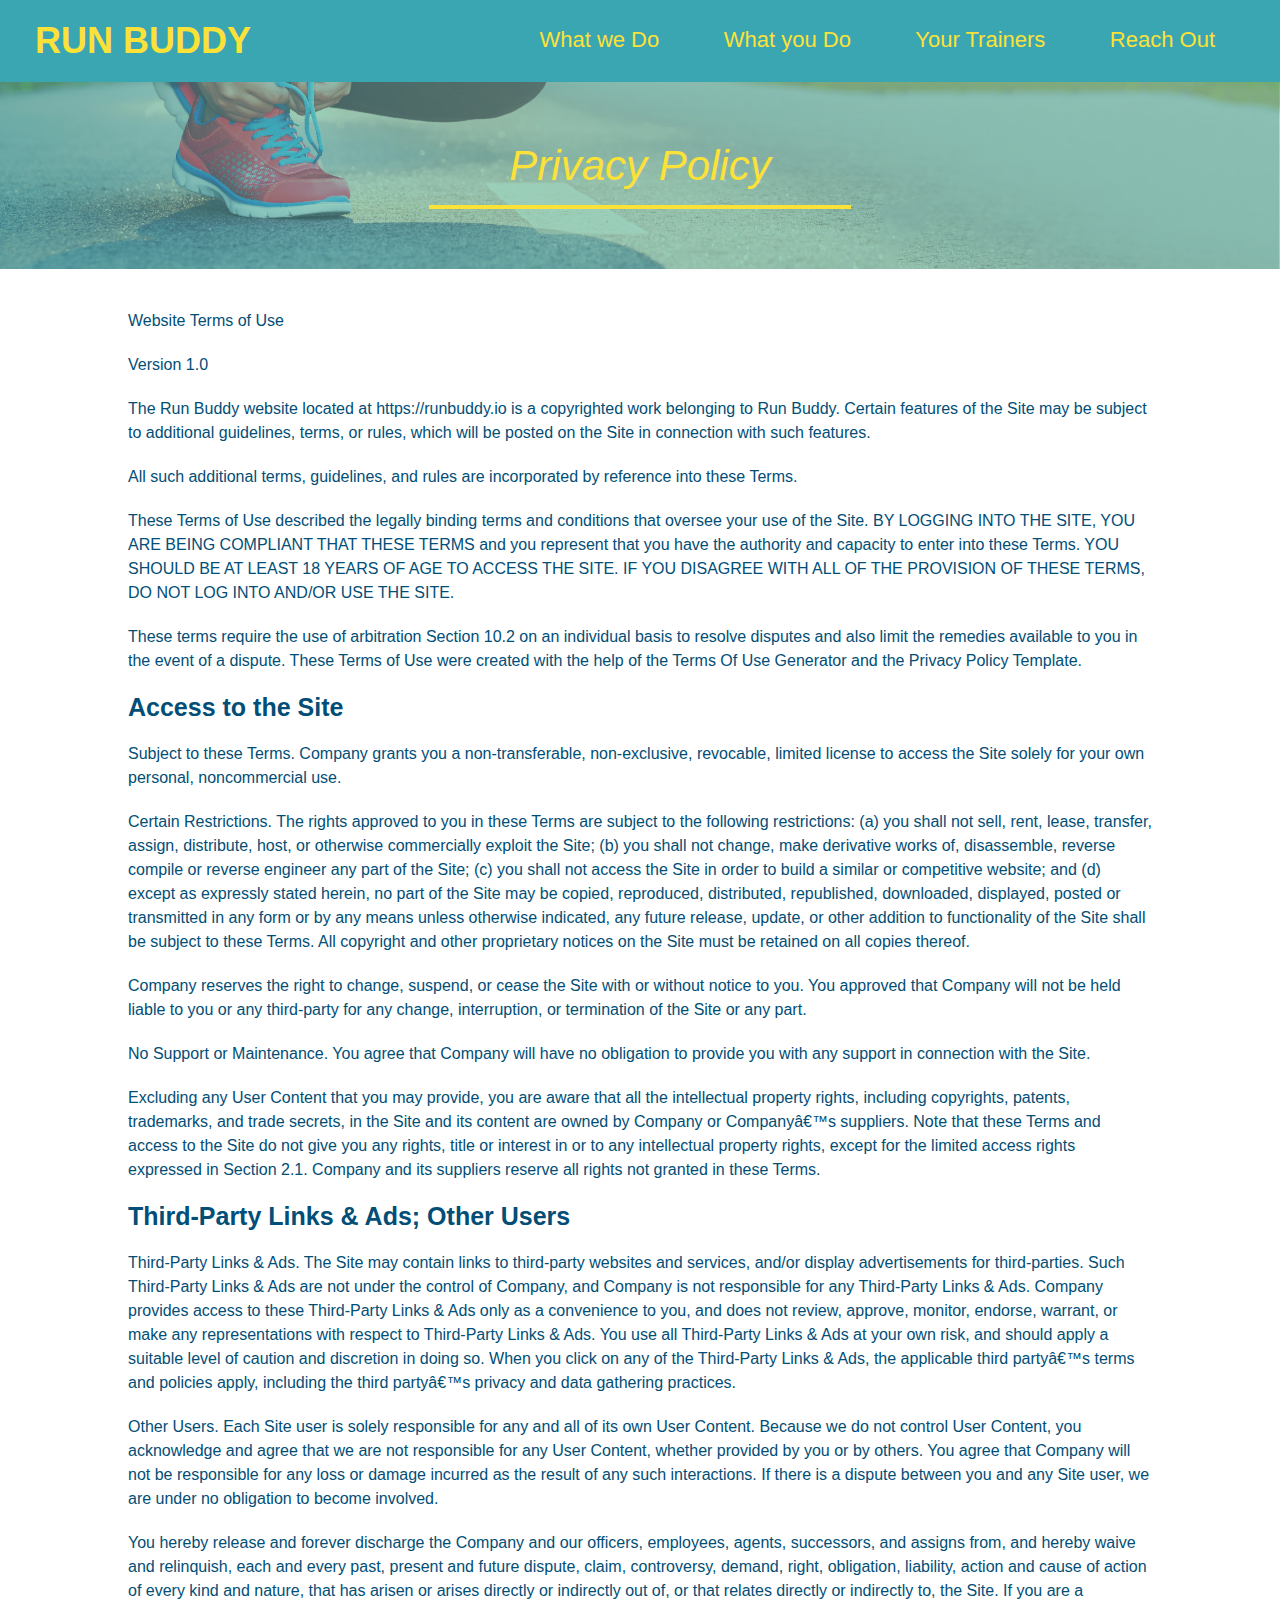
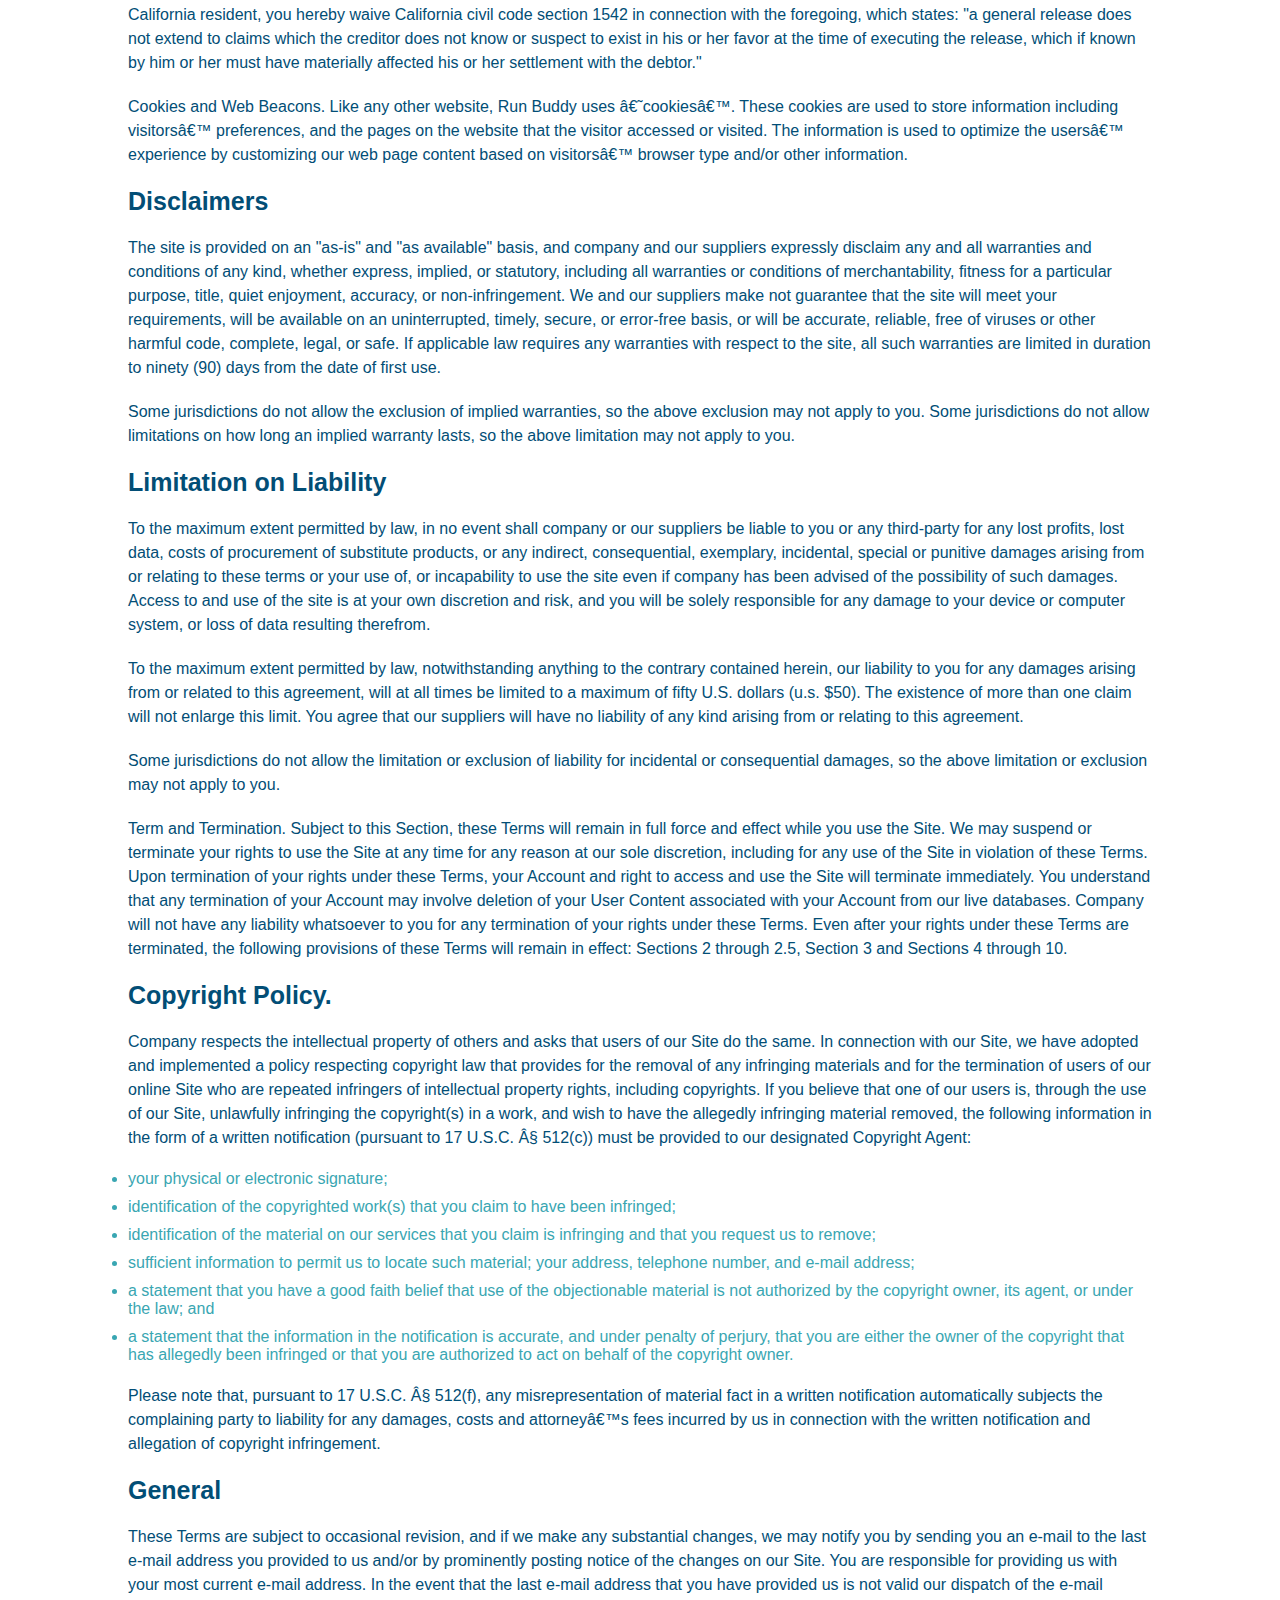
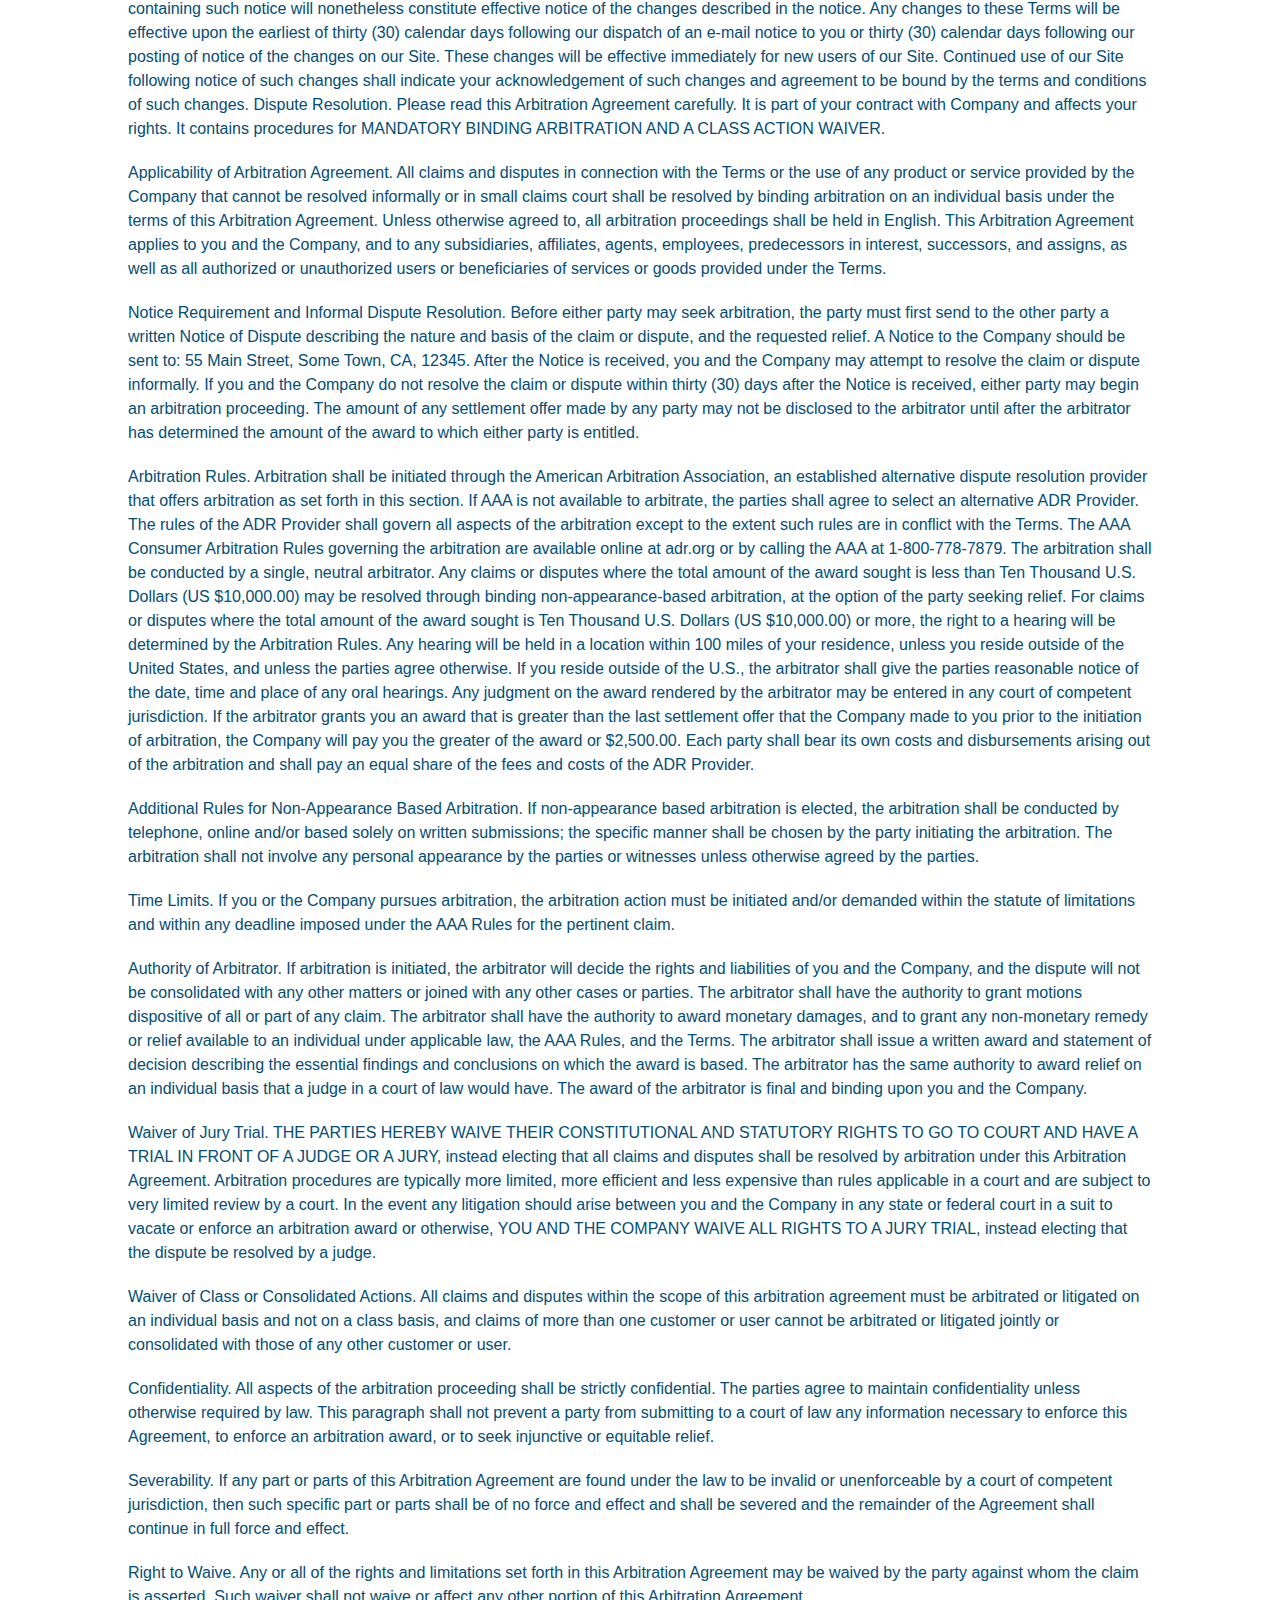
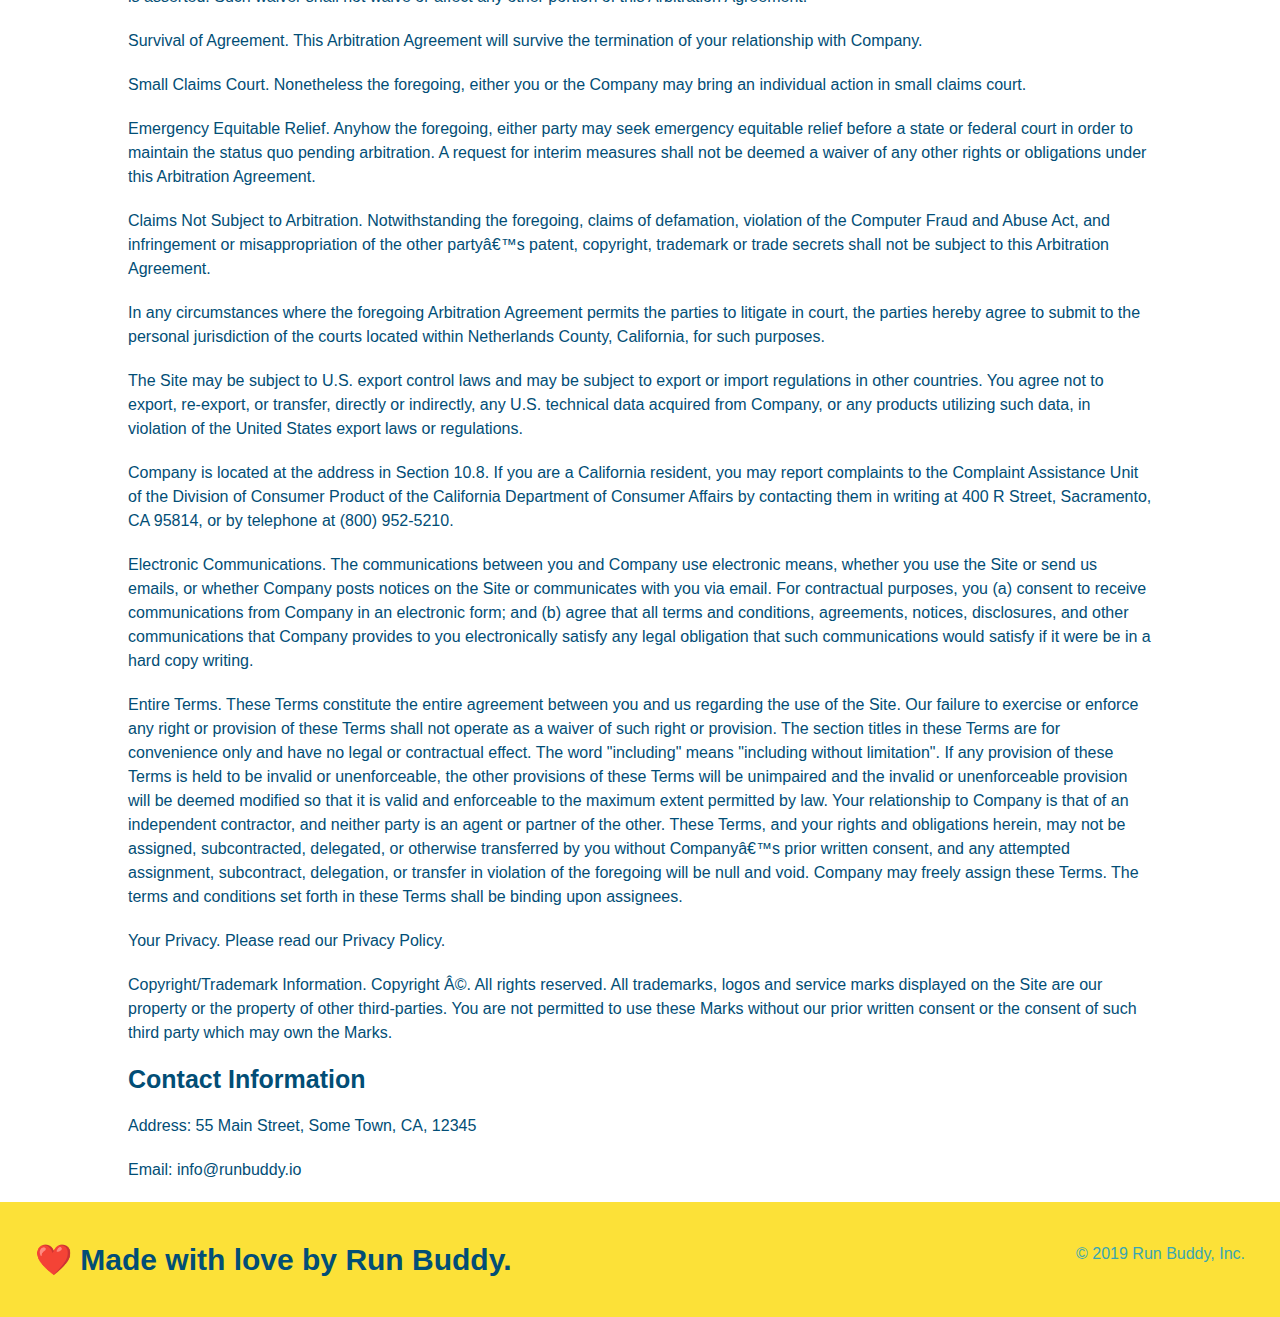
==== privacy-policy.html @ d5a0b406 "privacy policy" ====
<!DOCTYPE html>
<html lang="en">
    <head>
        <meta charset="UTF-8" />
        <title>Privacy Policy - Run Buddy</title>
        <link rel="stylesheet" href="./assets/css/style.css" />
        <link rel="stylesheet" href="./assets/css/secondary-styles.css" />
    </head>
    <body>
        <!--Navigation-->
        <header>
            <h1>
                <a href="/">RUN BUDDY</a>
            </h1>
            <nav>
                <!-- unordered list element -->
                <ul>
                    <!-- List item element -->
                    <li>
                        <!-- Anchor element -->
                        <a href="./index.html#what-we-do">What we Do</a>
                    </li>
                    <li>
                        <a href="./index.html#what-you-do">What you Do</a>
                    </li>
                    <li>
                        <a href="./index.html#your-trainers">Your Trainers</a>
                    </li>
                    <li>
                        <a href="./index.html#reach-out">Reach Out</a>
                    </li>
                </ul>
            </nav>
        </header>

            <!--privacy policy-->
        <section class="hero hero-secondary">
            <h2 class="page-title">
                Privacy Policy
            </h2>

        </section>

        <article class="secondary-content">
            <p>
                Website Terms of Use
              </p>
        
              <p>
                Version 1.0
              </p>
        
              <p>
                The Run Buddy website located at https://runbuddy.io is a copyrighted work belonging to Run Buddy. Certain
                features of the Site may be subject to additional guidelines, terms, or rules, which will be posted on the Site
                in connection with such features.
              </p>
        
              <p>
                All such additional terms, guidelines, and rules are incorporated by reference into these Terms.
              </p>
        
              <p>
                These Terms of Use described the legally binding terms and conditions that oversee your use of the Site. BY
                LOGGING INTO THE SITE, YOU ARE BEING COMPLIANT THAT THESE TERMS and you represent that you have the authority
                and capacity to enter into these Terms. YOU SHOULD BE AT LEAST 18 YEARS OF AGE TO ACCESS THE SITE. IF YOU
                DISAGREE WITH ALL OF THE PROVISION OF THESE TERMS, DO NOT LOG INTO AND/OR USE THE SITE.
              </p>
        
              <p>
                These terms require the use of arbitration Section 10.2 on an individual basis to resolve disputes and also
                limit the remedies available to you in the event of a dispute. These Terms of Use were created with the help of
                the Terms Of Use Generator and the Privacy Policy Template.
              </p>
        
              <h3>
                Access to the Site
              </h3>
        
              <p>
                Subject to these Terms. Company grants you a non-transferable, non-exclusive, revocable, limited license to
                access the Site solely for your own personal, noncommercial use.
              </p>
        
              <p>
                Certain Restrictions. The rights approved to you in these Terms are subject to the following restrictions: (a)
                you shall not sell, rent, lease, transfer, assign, distribute, host, or otherwise commercially exploit the Site;
                (b) you shall not change, make derivative works of, disassemble, reverse compile or reverse engineer any part of
                the Site; (c) you shall not access the Site in order to build a similar or competitive website; and (d) except
                as expressly stated herein, no part of the Site may be copied, reproduced, distributed, republished, downloaded,
                displayed, posted or transmitted in any form or by any means unless otherwise indicated, any future release,
                update, or other addition to functionality of the Site shall be subject to these Terms. All copyright and other
                proprietary notices on the Site must be retained on all copies thereof.
              </p>
        
              <p>
                Company reserves the right to change, suspend, or cease the Site with or without notice to you. You approved
                that Company will not be held liable to you or any third-party for any change, interruption, or termination of
                the Site or any part.
              </p>
        
              <p>
                No Support or Maintenance. You agree that Company will have no obligation to provide you with any support in
                connection with the Site.
              </p>
        
              <p>
                Excluding any User Content that you may provide, you are aware that all the intellectual property rights,
                including copyrights, patents, trademarks, and trade secrets, in the Site and its content are owned by Company
                or Companyâ€™s suppliers. Note that these Terms and access to the Site do not give you any rights, title or
                interest in or to any intellectual property rights, except for the limited access rights expressed in Section
                2.1. Company and its suppliers reserve all rights not granted in these Terms.
              </p>
        
              <h3>
                Third-Party Links & Ads; Other Users
              </h3>
        
              <p>
                Third-Party Links & Ads. The Site may contain links to third-party websites and services, and/or display
                advertisements for third-parties. Such Third-Party Links & Ads are not under the control of Company, and Company
                is not responsible for any Third-Party Links & Ads. Company provides access to these Third-Party Links & Ads
                only as a convenience to you, and does not review, approve, monitor, endorse, warrant, or make any
                representations with respect to Third-Party Links & Ads. You use all Third-Party Links & Ads at your own risk,
                and should apply a suitable level of caution and discretion in doing so. When you click on any of the
                Third-Party Links & Ads, the applicable third partyâ€™s terms and policies apply, including the third partyâ€™s
                privacy and data gathering practices.
              </p>
        
              <p>
                Other Users. Each Site user is solely responsible for any and all of its own User Content. Because we do not
                control User Content, you acknowledge and agree that we are not responsible for any User Content, whether
                provided by you or by others. You agree that Company will not be responsible for any loss or damage incurred as
                the result of any such interactions. If there is a dispute between you and any Site user, we are under no
                obligation to become involved.
              </p>
        
              <p>
                You hereby release and forever discharge the Company and our officers, employees, agents, successors, and
                assigns from, and hereby waive and relinquish, each and every past, present and future dispute, claim,
                controversy, demand, right, obligation, liability, action and cause of action of every kind and nature, that has
                arisen or arises directly or indirectly out of, or that relates directly or indirectly to, the Site. If you are
                a California resident, you hereby waive California civil code section 1542 in connection with the foregoing,
                which states: "a general release does not extend to claims which the creditor does not know or suspect to exist
                in his or her favor at the time of executing the release, which if known by him or her must have materially
                affected his or her settlement with the debtor."
              </p>
        
              <p>
                Cookies and Web Beacons. Like any other website, Run Buddy uses â€˜cookiesâ€™. These cookies are used to store
                information including visitorsâ€™ preferences, and the pages on the website that the visitor accessed or visited.
                The information is used to optimize the usersâ€™ experience by customizing our web page content based on visitorsâ€™
                browser type and/or other information.
              </p>
        
              <h3>
                Disclaimers
              </h3>
        
              <p>
                The site is provided on an "as-is" and "as available" basis, and company and our suppliers expressly disclaim
                any and all warranties and conditions of any kind, whether express, implied, or statutory, including all
                warranties or conditions of merchantability, fitness for a particular purpose, title, quiet enjoyment, accuracy,
                or non-infringement. We and our suppliers make not guarantee that the site will meet your requirements, will be
                available on an uninterrupted, timely, secure, or error-free basis, or will be accurate, reliable, free of
                viruses or other harmful code, complete, legal, or safe. If applicable law requires any warranties with respect
                to the site, all such warranties are limited in duration to ninety (90) days from the date of first use.
              </p>
        
              <p>
                Some jurisdictions do not allow the exclusion of implied warranties, so the above exclusion may not apply to
                you. Some jurisdictions do not allow limitations on how long an implied warranty lasts, so the above limitation
                may not apply to you.
              </p>
        
              <h3>
                Limitation on Liability
              </h3>
        
              <p>
                To the maximum extent permitted by law, in no event shall company or our suppliers be liable to you or any
                third-party for any lost profits, lost data, costs of procurement of substitute products, or any indirect,
                consequential, exemplary, incidental, special or punitive damages arising from or relating to these terms or
                your use of, or incapability to use the site even if company has been advised of the possibility of such
                damages. Access to and use of the site is at your own discretion and risk, and you will be solely responsible
                for any damage to your device or computer system, or loss of data resulting therefrom.
              </p>
        
              <p>
                To the maximum extent permitted by law, notwithstanding anything to the contrary contained herein, our liability
                to you for any damages arising from or related to this agreement, will at all times be limited to a maximum of
                fifty U.S. dollars (u.s. $50). The existence of more than one claim will not enlarge this limit. You agree that
                our suppliers will have no liability of any kind arising from or relating to this agreement.
              </p>
        
              <p>
                Some jurisdictions do not allow the limitation or exclusion of liability for incidental or consequential
                damages, so the above limitation or exclusion may not apply to you.
              </p>
        
              <p>
                Term and Termination. Subject to this Section, these Terms will remain in full force and effect while you use
                the Site. We may suspend or terminate your rights to use the Site at any time for any reason at our sole
                discretion, including for any use of the Site in violation of these Terms. Upon termination of your rights under
                these Terms, your Account and right to access and use the Site will terminate immediately. You understand that
                any termination of your Account may involve deletion of your User Content associated with your Account from our
                live databases. Company will not have any liability whatsoever to you for any termination of your rights under
                these Terms. Even after your rights under these Terms are terminated, the following provisions of these Terms
                will remain in effect: Sections 2 through 2.5, Section 3 and Sections 4 through 10.
              </p>
        
              <h3>
                Copyright Policy.
              </h3>
        
              <p>
                Company respects the intellectual property of others and asks that users of our Site do the same. In connection
                with our Site, we have adopted and implemented a policy respecting copyright law that provides for the removal
                of any infringing materials and for the termination of users of our online Site who are repeated infringers of
                intellectual property rights, including copyrights. If you believe that one of our users is, through the use of
                our Site, unlawfully infringing the copyright(s) in a work, and wish to have the allegedly infringing material
                removed, the following information in the form of a written notification (pursuant to 17 U.S.C. Â§ 512(c)) must
                be provided to our designated Copyright Agent:
              </p>
        
              <ul>
                <li>
                  your physical or electronic signature;
                </li>
                <li>
                  identification of the copyrighted work(s) that you claim to have been infringed;
                </li>
                <li>
                  identification of the material on our services that you claim is infringing and that you request us to remove;
                </li>
                <li>
                  sufficient information to permit us to locate such material; your address, telephone number, and e-mail
                  address;
                </li>
                <li>
                  a statement that you have a good faith belief that use of the objectionable material is not authorized by the
                  copyright owner, its agent, or under the law; and
                </li>
                <li>
                  a statement that the information in the notification is accurate, and under penalty of perjury, that you are
                  either the owner of the copyright that has allegedly been infringed or that you are authorized to act on
                  behalf of the copyright owner.
                </li>
              </ul>
        
              <p>
                Please note that, pursuant to 17 U.S.C. Â§ 512(f), any misrepresentation of material fact in a written
                notification automatically subjects the complaining party to liability for any damages, costs and attorneyâ€™s
                fees incurred by us in connection with the written notification and allegation of copyright infringement.
              </p>
        
              <h3>
                General
              </h3>
        
              <p>
                These Terms are subject to occasional revision, and if we make any substantial changes, we may notify you by
                sending you an e-mail to the last e-mail address you provided to us and/or by prominently posting notice of the
                changes on our Site. You are responsible for providing us with your most current e-mail address. In the event
                that the last e-mail address that you have provided us is not valid our dispatch of the e-mail containing such
                notice will nonetheless constitute effective notice of the changes described in the notice. Any changes to these
                Terms will be effective upon the earliest of thirty (30) calendar days following our dispatch of an e-mail
                notice to you or thirty (30) calendar days following our posting of notice of the changes on our Site. These
                changes will be effective immediately for new users of our Site. Continued use of our Site following notice of
                such changes shall indicate your acknowledgement of such changes and agreement to be bound by the terms and
                conditions of such changes. Dispute Resolution. Please read this Arbitration Agreement carefully. It is part of
                your contract with Company and affects your rights. It contains procedures for MANDATORY BINDING ARBITRATION AND
                A CLASS ACTION WAIVER.
              </p>
        
              <p>
                Applicability of Arbitration Agreement. All claims and disputes in connection with the Terms or the use of any
                product or service provided by the Company that cannot be resolved informally or in small claims court shall be
                resolved by binding arbitration on an individual basis under the terms of this Arbitration Agreement. Unless
                otherwise agreed to, all arbitration proceedings shall be held in English. This Arbitration Agreement applies to
                you and the Company, and to any subsidiaries, affiliates, agents, employees, predecessors in interest,
                successors, and assigns, as well as all authorized or unauthorized users or beneficiaries of services or goods
                provided under the Terms.
              </p>
        
              <p>
                Notice Requirement and Informal Dispute Resolution. Before either party may seek arbitration, the party must
                first send to the other party a written Notice of Dispute describing the nature and basis of the claim or
                dispute, and the requested relief. A Notice to the Company should be sent to: 55 Main Street, Some Town, CA,
                12345. After the Notice is received, you and the Company may attempt to resolve the claim or dispute informally.
                If you and the Company do not resolve the claim or dispute within thirty (30) days after the Notice is received,
                either party may begin an arbitration proceeding. The amount of any settlement offer made by any party may not
                be disclosed to the arbitrator until after the arbitrator has determined the amount of the award to which either
                party is entitled.
              </p>
        
              <p>
                Arbitration Rules. Arbitration shall be initiated through the American Arbitration Association, an established
                alternative dispute resolution provider that offers arbitration as set forth in this section. If AAA is not
                available to arbitrate, the parties shall agree to select an alternative ADR Provider. The rules of the ADR
                Provider shall govern all aspects of the arbitration except to the extent such rules are in conflict with the
                Terms. The AAA Consumer Arbitration Rules governing the arbitration are available online at adr.org or by
                calling the AAA at 1-800-778-7879. The arbitration shall be conducted by a single, neutral arbitrator. Any
                claims or disputes where the total amount of the award sought is less than Ten Thousand U.S. Dollars (US
                $10,000.00) may be resolved through binding non-appearance-based arbitration, at the option of the party seeking
                relief. For claims or disputes where the total amount of the award sought is Ten Thousand U.S. Dollars (US
                $10,000.00) or more, the right to a hearing will be determined by the Arbitration Rules. Any hearing will be
                held in a location within 100 miles of your residence, unless you reside outside of the United States, and
                unless the parties agree otherwise. If you reside outside of the U.S., the arbitrator shall give the parties
                reasonable notice of the date, time and place of any oral hearings. Any judgment on the award rendered by the
                arbitrator may be entered in any court of competent jurisdiction. If the arbitrator grants you an award that is
                greater than the last settlement offer that the Company made to you prior to the initiation of arbitration, the
                Company will pay you the greater of the award or $2,500.00. Each party shall bear its own costs and
                disbursements arising out of the arbitration and shall pay an equal share of the fees and costs of the ADR
                Provider.
              </p>
        
              <p>
                Additional Rules for Non-Appearance Based Arbitration. If non-appearance based arbitration is elected, the
                arbitration shall be conducted by telephone, online and/or based solely on written submissions; the specific
                manner shall be chosen by the party initiating the arbitration. The arbitration shall not involve any personal
                appearance by the parties or witnesses unless otherwise agreed by the parties.
              </p>
        
              <p>
                Time Limits. If you or the Company pursues arbitration, the arbitration action must be initiated and/or demanded
                within the statute of limitations and within any deadline imposed under the AAA Rules for the pertinent claim.
              </p>
        
              <p>
                Authority of Arbitrator. If arbitration is initiated, the arbitrator will decide the rights and liabilities of
                you and the Company, and the dispute will not be consolidated with any other matters or joined with any other
                cases or parties. The arbitrator shall have the authority to grant motions dispositive of all or part of any
                claim. The arbitrator shall have the authority to award monetary damages, and to grant any non-monetary remedy
                or relief available to an individual under applicable law, the AAA Rules, and the Terms. The arbitrator shall
                issue a written award and statement of decision describing the essential findings and conclusions on which the
                award is based. The arbitrator has the same authority to award relief on an individual basis that a judge in a
                court of law would have. The award of the arbitrator is final and binding upon you and the Company.
              </p>
        
              <p>
                Waiver of Jury Trial. THE PARTIES HEREBY WAIVE THEIR CONSTITUTIONAL AND STATUTORY RIGHTS TO GO TO COURT AND HAVE
                A TRIAL IN FRONT OF A JUDGE OR A JURY, instead electing that all claims and disputes shall be resolved by
                arbitration under this Arbitration Agreement. Arbitration procedures are typically more limited, more efficient
                and less expensive than rules applicable in a court and are subject to very limited review by a court. In the
                event any litigation should arise between you and the Company in any state or federal court in a suit to vacate
                or enforce an arbitration award or otherwise, YOU AND THE COMPANY WAIVE ALL RIGHTS TO A JURY TRIAL, instead
                electing that the dispute be resolved by a judge.
              </p>
        
              <p>
                Waiver of Class or Consolidated Actions. All claims and disputes within the scope of this arbitration agreement
                must be arbitrated or litigated on an individual basis and not on a class basis, and claims of more than one
                customer or user cannot be arbitrated or litigated jointly or consolidated with those of any other customer or
                user.
              </p>
        
              <p>
                Confidentiality. All aspects of the arbitration proceeding shall be strictly confidential. The parties agree to
                maintain confidentiality unless otherwise required by law. This paragraph shall not prevent a party from
                submitting to a court of law any information necessary to enforce this Agreement, to enforce an arbitration
                award, or to seek injunctive or equitable relief.
              </p>
        
              <p>
                Severability. If any part or parts of this Arbitration Agreement are found under the law to be invalid or
                unenforceable by a court of competent jurisdiction, then such specific part or parts shall be of no force and
                effect and shall be severed and the remainder of the Agreement shall continue in full force and effect.
              </p>
        
              <p>
                Right to Waive. Any or all of the rights and limitations set forth in this Arbitration Agreement may be waived
                by the party against whom the claim is asserted. Such waiver shall not waive or affect any other portion of this
                Arbitration Agreement.
              </p>
        
              <p>
                Survival of Agreement. This Arbitration Agreement will survive the termination of your relationship with
                Company.
              </p>
        
              <p>
                Small Claims Court. Nonetheless the foregoing, either you or the Company may bring an individual action in small
                claims court.
              </p>
        
              <p>
                Emergency Equitable Relief. Anyhow the foregoing, either party may seek emergency equitable relief before a
                state or federal court in order to maintain the status quo pending arbitration. A request for interim measures
                shall not be deemed a waiver of any other rights or obligations under this Arbitration Agreement.
              </p>
        
              <p>
                Claims Not Subject to Arbitration. Notwithstanding the foregoing, claims of defamation, violation of the
                Computer Fraud and Abuse Act, and infringement or misappropriation of the other partyâ€™s patent, copyright,
                trademark or trade secrets shall not be subject to this Arbitration Agreement.
              </p>
        
              <p>
                In any circumstances where the foregoing Arbitration Agreement permits the parties to litigate in court, the
                parties hereby agree to submit to the personal jurisdiction of the courts located within Netherlands County,
                California, for such purposes.
              </p>
        
              <p>
                The Site may be subject to U.S. export control laws and may be subject to export or import regulations in other
                countries. You agree not to export, re-export, or transfer, directly or indirectly, any U.S. technical data
                acquired from Company, or any products utilizing such data, in violation of the United States export laws or
                regulations.
              </p>
        
              <p>
                Company is located at the address in Section 10.8. If you are a California resident, you may report complaints
                to the Complaint Assistance Unit of the Division of Consumer Product of the California Department of Consumer
                Affairs by contacting them in writing at 400 R Street, Sacramento, CA 95814, or by telephone at (800) 952-5210.
              </p>
        
              <p>
                Electronic Communications. The communications between you and Company use electronic means, whether you use the
                Site or send us emails, or whether Company posts notices on the Site or communicates with you via email. For
                contractual purposes, you (a) consent to receive communications from Company in an electronic form; and (b)
                agree that all terms and conditions, agreements, notices, disclosures, and other communications that Company
                provides to you electronically satisfy any legal obligation that such communications would satisfy if it were be
                in a hard copy writing.
              </p>
        
              <p>
                Entire Terms. These Terms constitute the entire agreement between you and us regarding the use of the Site. Our
                failure to exercise or enforce any right or provision of these Terms shall not operate as a waiver of such right
                or provision. The section titles in these Terms are for convenience only and have no legal or contractual
                effect. The word "including" means "including without limitation". If any provision of these Terms is held to be
                invalid or unenforceable, the other provisions of these Terms will be unimpaired and the invalid or
                unenforceable provision will be deemed modified so that it is valid and enforceable to the maximum extent
                permitted by law. Your relationship to Company is that of an independent contractor, and neither party is an
                agent or partner of the other. These Terms, and your rights and obligations herein, may not be assigned,
                subcontracted, delegated, or otherwise transferred by you without Companyâ€™s prior written consent, and any
                attempted assignment, subcontract, delegation, or transfer in violation of the foregoing will be null and void.
                Company may freely assign these Terms. The terms and conditions set forth in these Terms shall be binding upon
                assignees.
              </p>
        
              <p>
                Your Privacy. Please read our Privacy Policy.
              </p>
        
              <p>
                Copyright/Trademark Information. Copyright Â©. All rights reserved. All trademarks, logos and service marks
                displayed on the Site are our property or the property of other third-parties. You are not permitted to use
                these Marks without our prior written consent or the consent of such third party which may own the Marks.
              </p>
        
              <h3>
                Contact Information
              </h3>
        
              <p>
                Address: 55 Main Street, Some Town, CA, 12345
              </p>
        
              <p>
                Email: info@runbuddy.io
              </p>
        </article>

            <!--Footer-->
          
        <footer>
            <h2>❤️ Made with love by Run Buddy.</h2>
            <div>
                &copy; 2019 Run Buddy, Inc.
            </div>
        </footer>
    </body>
</html>
---- assets/css/style.css ----
* {
    margin: 0;
    padding: 0;
    box-sizing: border-box;
  }
  
  body {
    /* more on this crazy alphanumerical value in a minute! */
    color: #39a6b2;
    font-family: Helvetica, Arial, sans-serif;
  }
  
  /* apply styles to <header> */
  header {
    padding: 20px 35px;
    background-color: #39a6b2;
  }
  
  header h1 {
    font-weight: bold;
    font-size: 36px;
    color: #fce138;
    margin: 0;
    display: inline;
  }
  header a {
    text-decoration: none;
    color: #fce138;
  }
  
  header nav {
    float: right;
    margin: 7px 0;
  }
  
  header nav ul li {
    display: inline;
  }
  
  header nav ul li a {
    margin: 0 30px;
    font-weight: lighter;
    font-size: 22px;
  }
  
  footer {
    background: #fce138;
    width: 100%;
    padding: 40px 35px;
  }
  
  footer h2 {
    display: inline;
    color: #024e76;
    font-size: 30px;
    margin: 0;
  }
  
  footer div {
    float: right;
    line-height: 1.5;
    text-align: right;
  }
  
  footer a {
    color: #024e76;
  }
  
  section {
    padding: 60px
  }
  /* Hero Style Start */
  .hero {
  background-image: url("../images/hero-bg.jpg");
  height: 600px;
  background-size: cover;
  background-position: center;
  position: relative;
  }
  /* Hero Style End */

  /* Hero form style Start */
  .hero-form {
    color: #024e76;
    background-color: #fce138;
    padding: 20px;
    width: 500px;
    border: solid 3px #024e76;
    position: absolute;
    bottom: 120px;
    right: 140px;  
  }
  h3 {
    size: 24px;
    margin: 0;
  
  }
  .hero-form p {
    margin: 5px 0 15px 0;
  }

  .form-input {
    border: 1px solid #024e76;
    display: block;
    padding: 7px 15px;
    font-size: 16px;
    color: #024e76;
    width: 100%;
    margin-bottom:n 15px;
  }

  .hero-form label {
    margin: 0 5px;
  }

  .hero form button{
    color: #fce138;
    background-color: #024e76;
    border: none;
    padding: 10px 20px;
    font-size: 16px;
  }
  /*HERO STYLES END */

  .intro {
    text-align: center;
  }


  

  .into p {
    line-height: 1.7;
    color: #39a6b2;
    width: 80%;
    font-size: 20px;
    margin: 0 auto;
  }

  .section-title {
    font-size: 55px;
    color: #024e76;
    margin-bottom: 35px;
    padding: 0 100px 20px 100px;
    display: inline-block;
    border-bottom: 3px solid;
  }

  .primary-border {
    border-color: #fce138;
  }

  .secondary-border {
    border-color: #39a6b2;
  }

  .steps {
    text-align: center;
    background: #fce138;
  }

  .steps div {
    margin-bottom: 80px;
  }

  .steps img {
    width: 15%;
    margin: 10px 0;
  }

  .steps h3 {
    color: #024e76;
    font-size: 46px;
    margin-top: 10px;
  }

  .steps p {
    color: #39a6b2;
    font-size: 23px;
  }
  .steps span {
    font-size: 38px;
  }

  .trainers {
    text-align: center;
  }
  .trainer {
    width: 900px;
    margin: 0 auto 30px auto;
    background: #024e76;
    color: #fce138;
    overflow: auto;
  }

  .trainer img {
    width: 35%;
    float: left;
  }

  .trainer-bio {
    padding: 35px;
    float: left;
    width: 65%;
  }

  .text-left {
    text-align: left;
  }

  .text-right {
    text-align: right;
  }

  .trainer-bio h3 {
    font-size: 32px;
    margin-bottom: 8px;
  }

  .trainer-bio h4 {
    font-weight: lighter;
    font-size: 26px;
    margin-bottom: 25px;
  }

  .trainer-bio p {
    font-size: 17px;
    line-height: 1.3;
  }

  /* REACH OUT STYLES START */
  .contact {
    text-align: center;
    background: #024e76;
   
  }

  .contact h2 {
    color: #fce138;
  }

  .contact-info iframe {
    width: 400px;
    height: 400px;
  }

  .contact-info div {
    width: 410px;
    display: inline-block;
    vertical-align: top;
    text-align: left;
    margin: 30px 0 0 60px;
    color: white;
  }

  .contact-info h3 {
    color: #fce138;
    font-size: 32px;
  }
  
  .contact-info p, .contact-info address {
    margin: 20px 0;
    line-height: 1.5;
    font-size: 20px;
    font-style: normal;
  }
  
  .contact-info a {
    color: #fce138;
  }
/* Reach Out Style End*/
---- assets/css/secondary-styles.css ----
.hero {
    background-position: bottom;
    height: auto;
    text-align: center;
    margin-bottom: 40px;
}
.page-title {
    color: #fce138;
    display: inline-block;
    border-bottom: #fce138 4px solid;
    padding: 0 80px 15px 80px;
    font-weight: normal;
    font-size: 42px;
    font-style: italic;

}

.secondary-content {
    width: 80%;
    margin: 0 auto;
    color: #024e76



}
.secondary-content h3 {
    font-size: 25px;
    margin: 20px 0 20px 0;

}

.secondary-content p {
     font-size: 16px;
     line-height: 1.5;
     margin: 20px 0 20px 0;

}

.secondary-content li {
    color: #39a6b2;
    margin: 10px 0 10px 0;
    
}
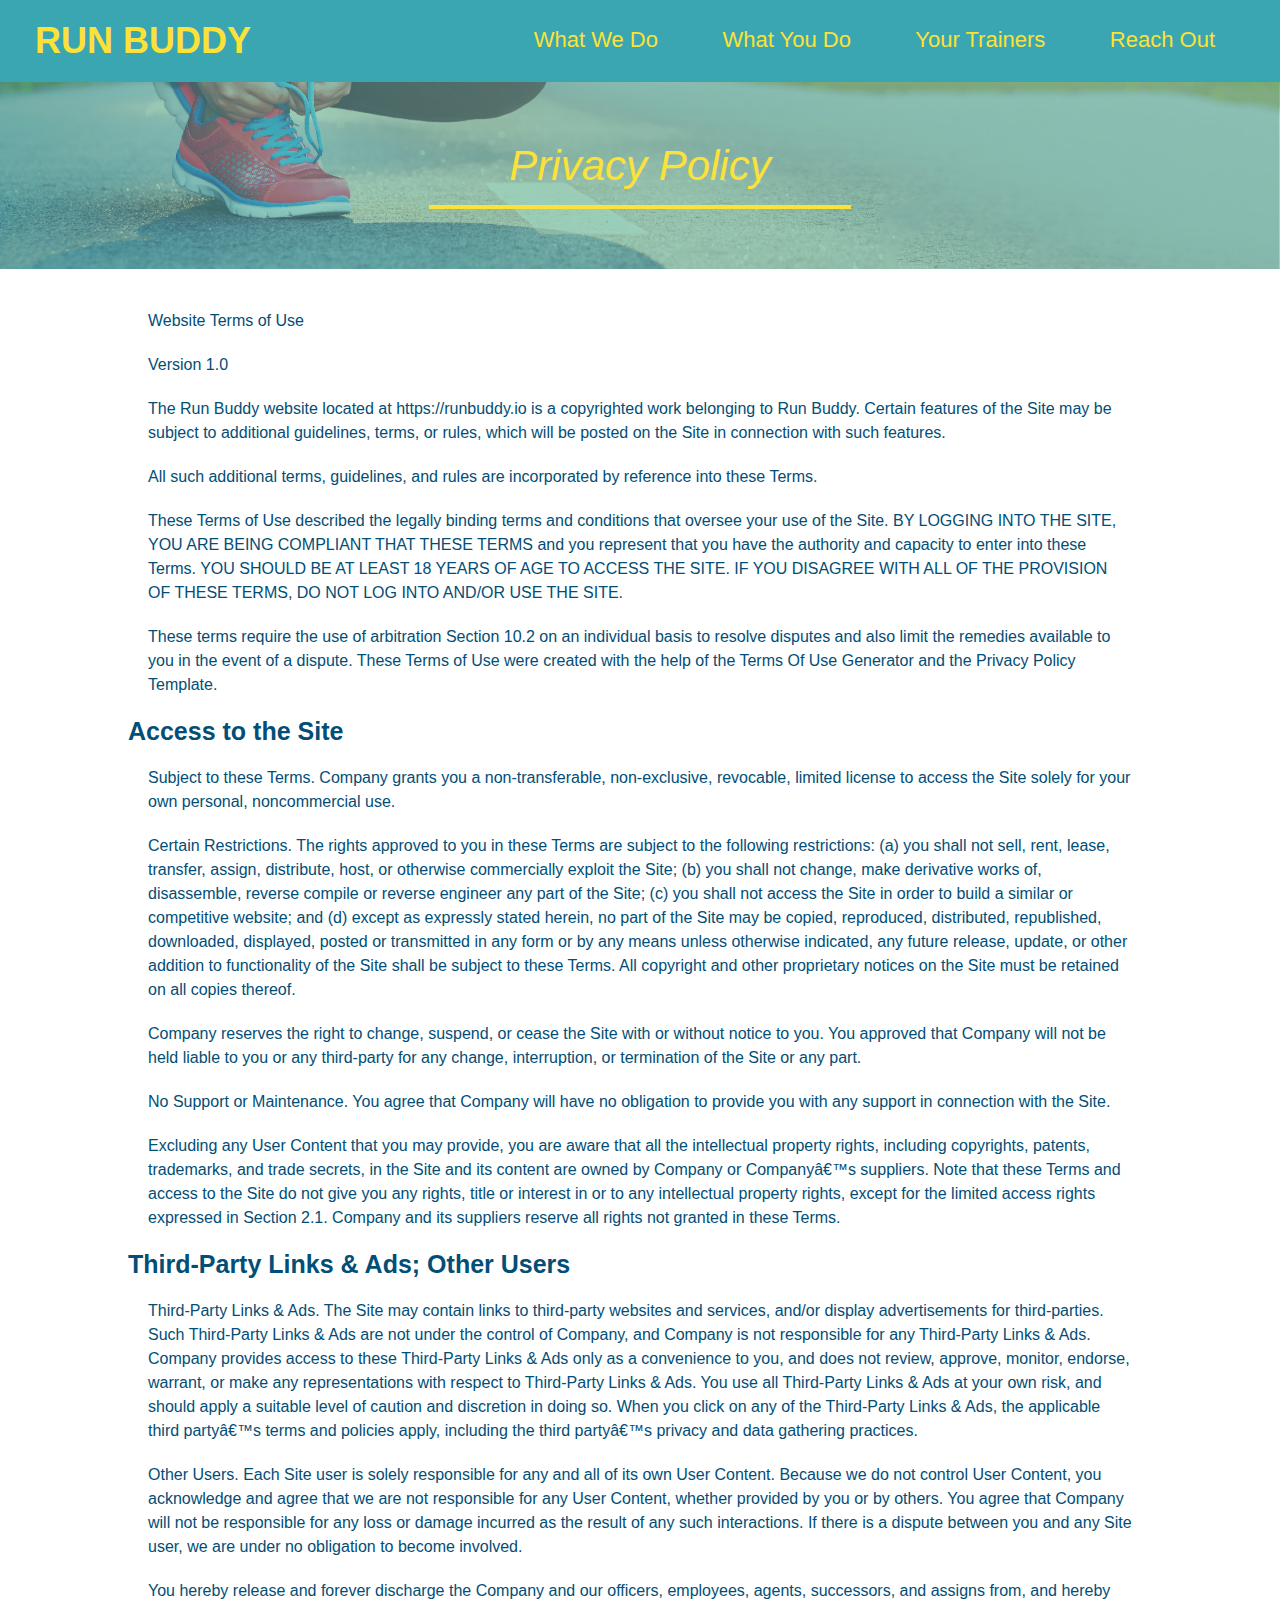
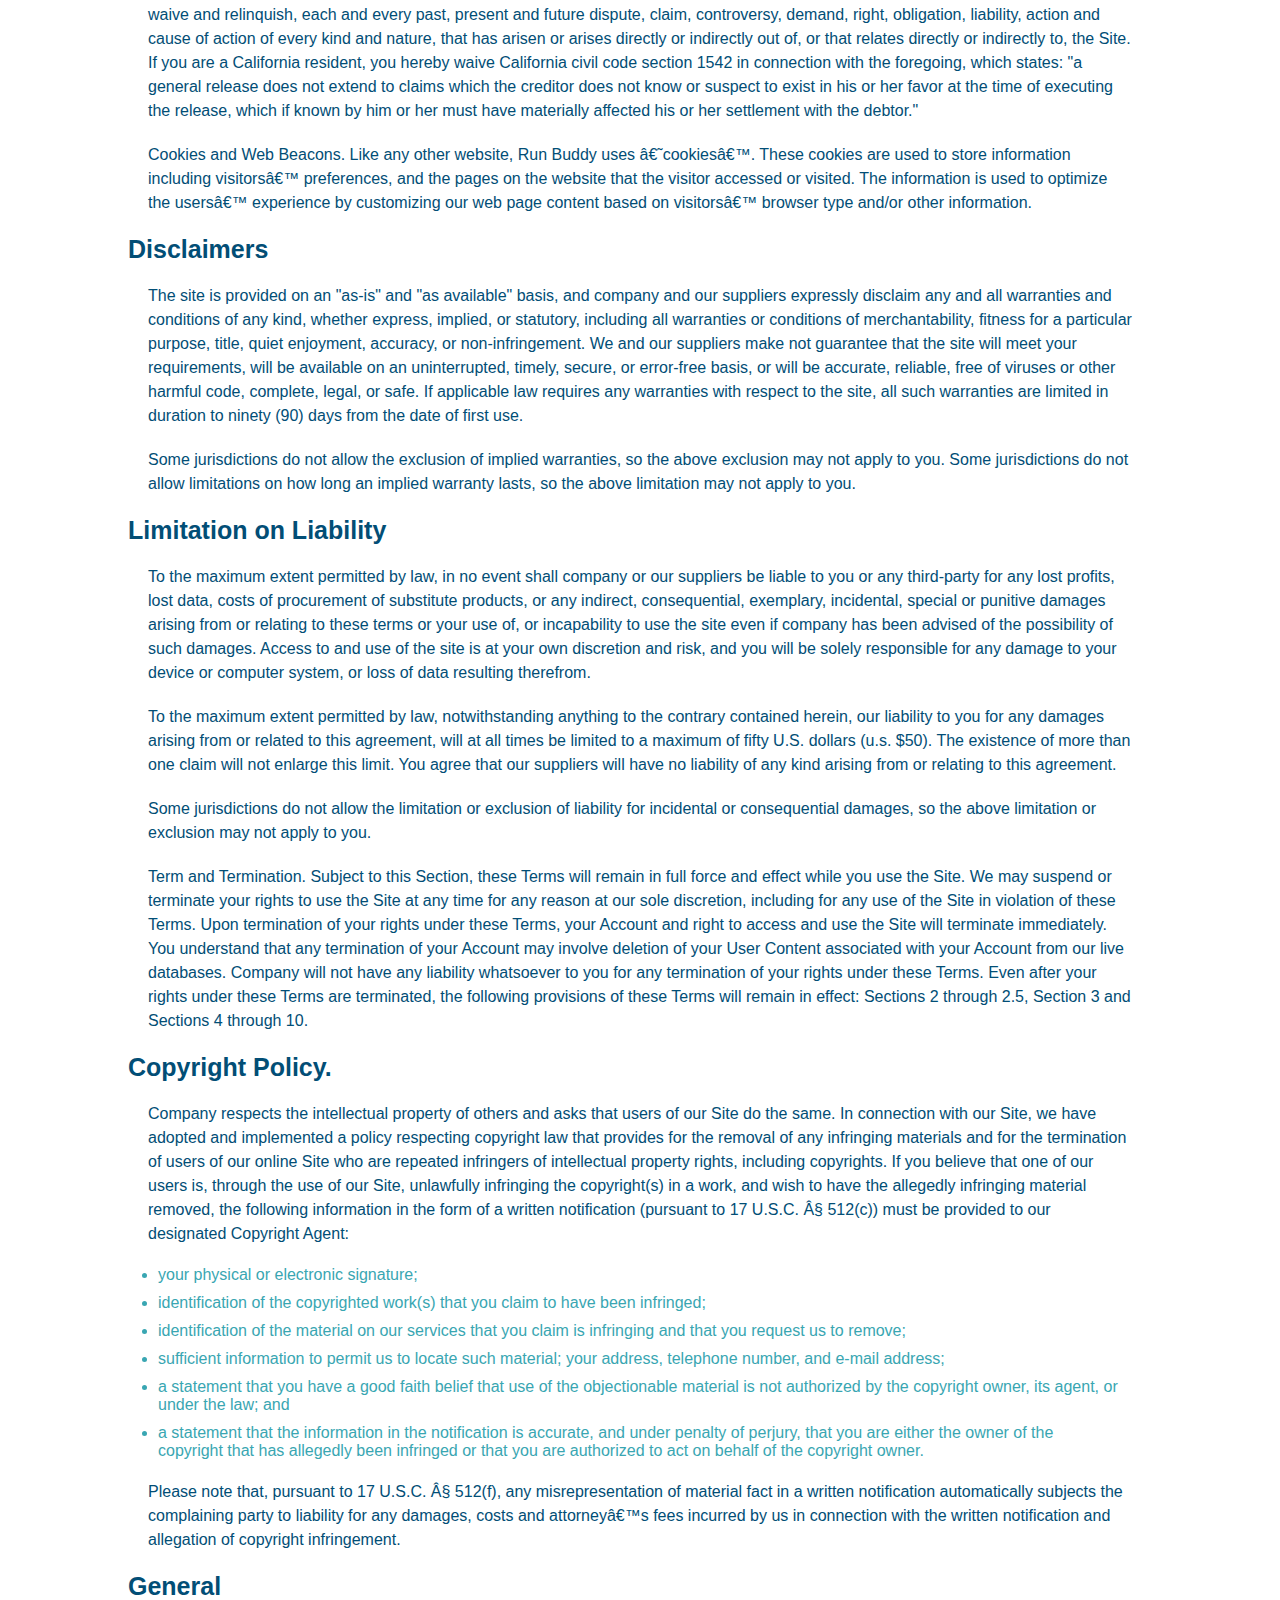
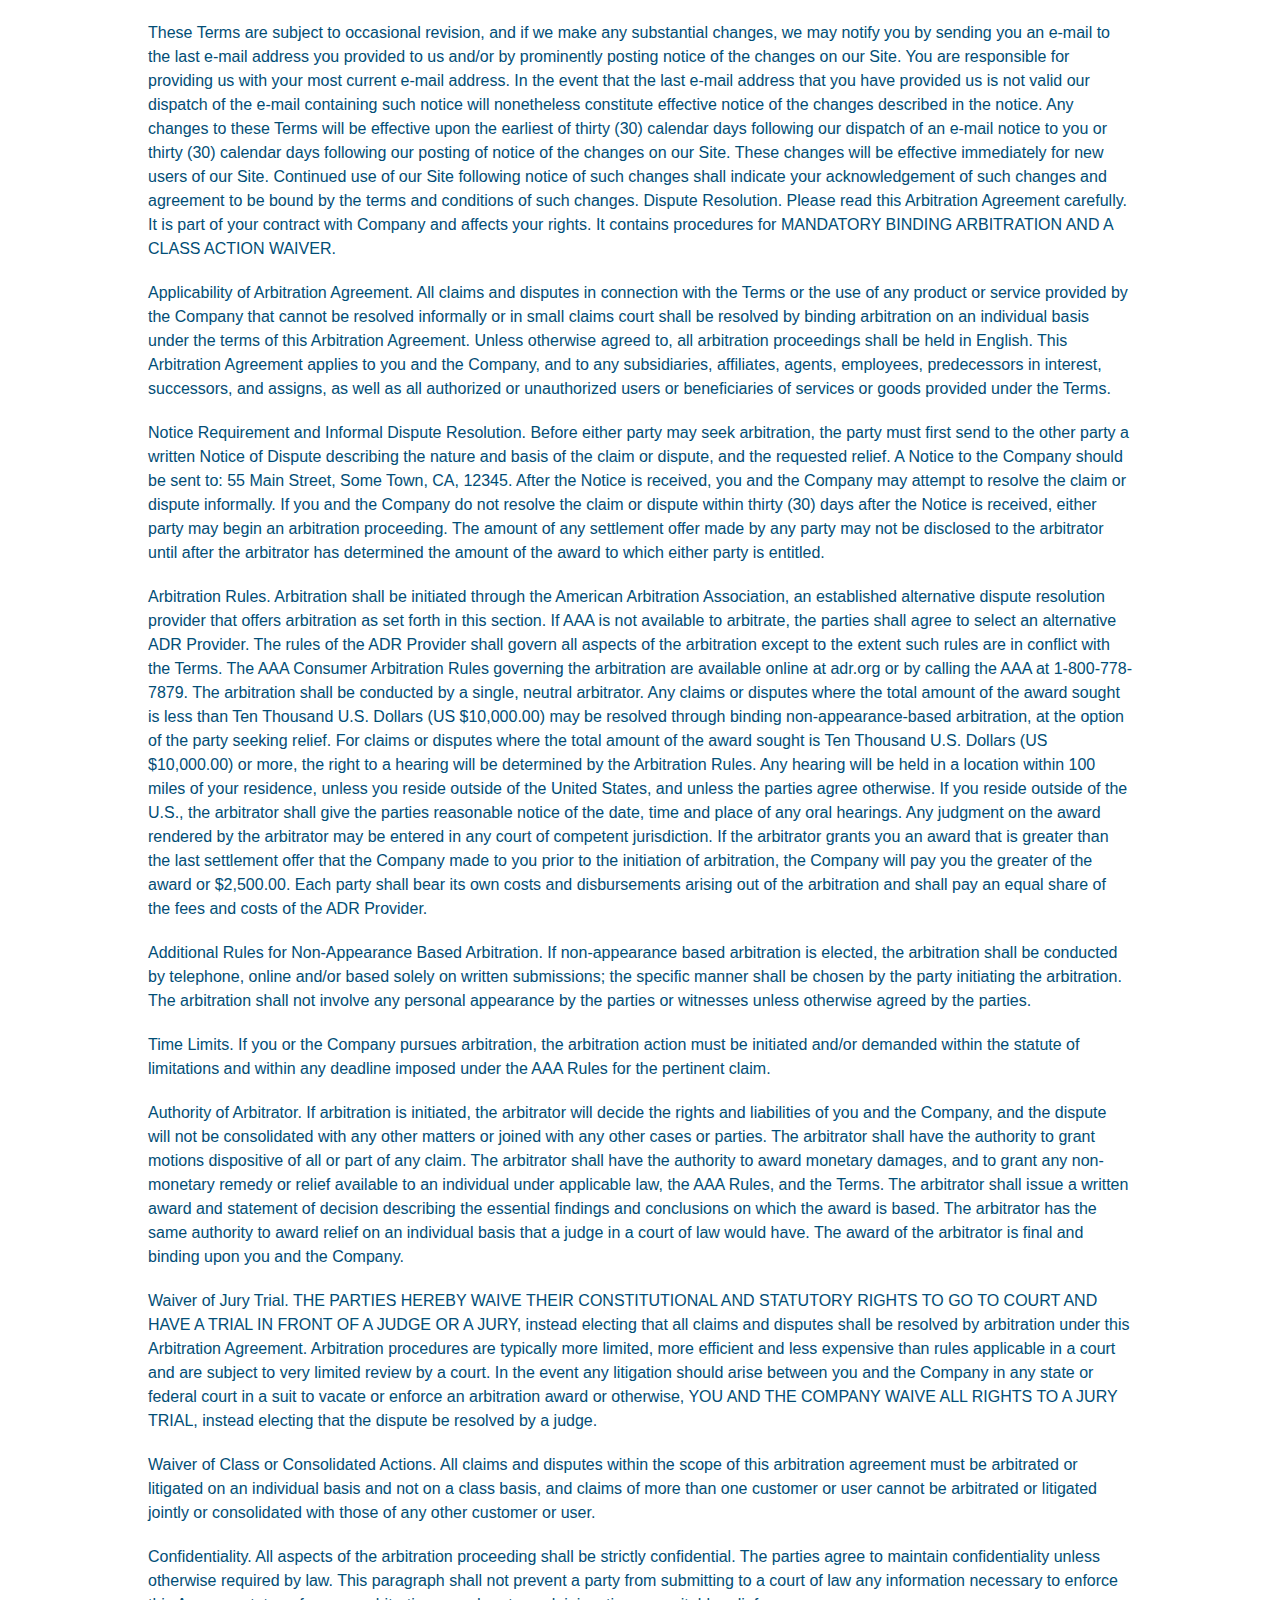
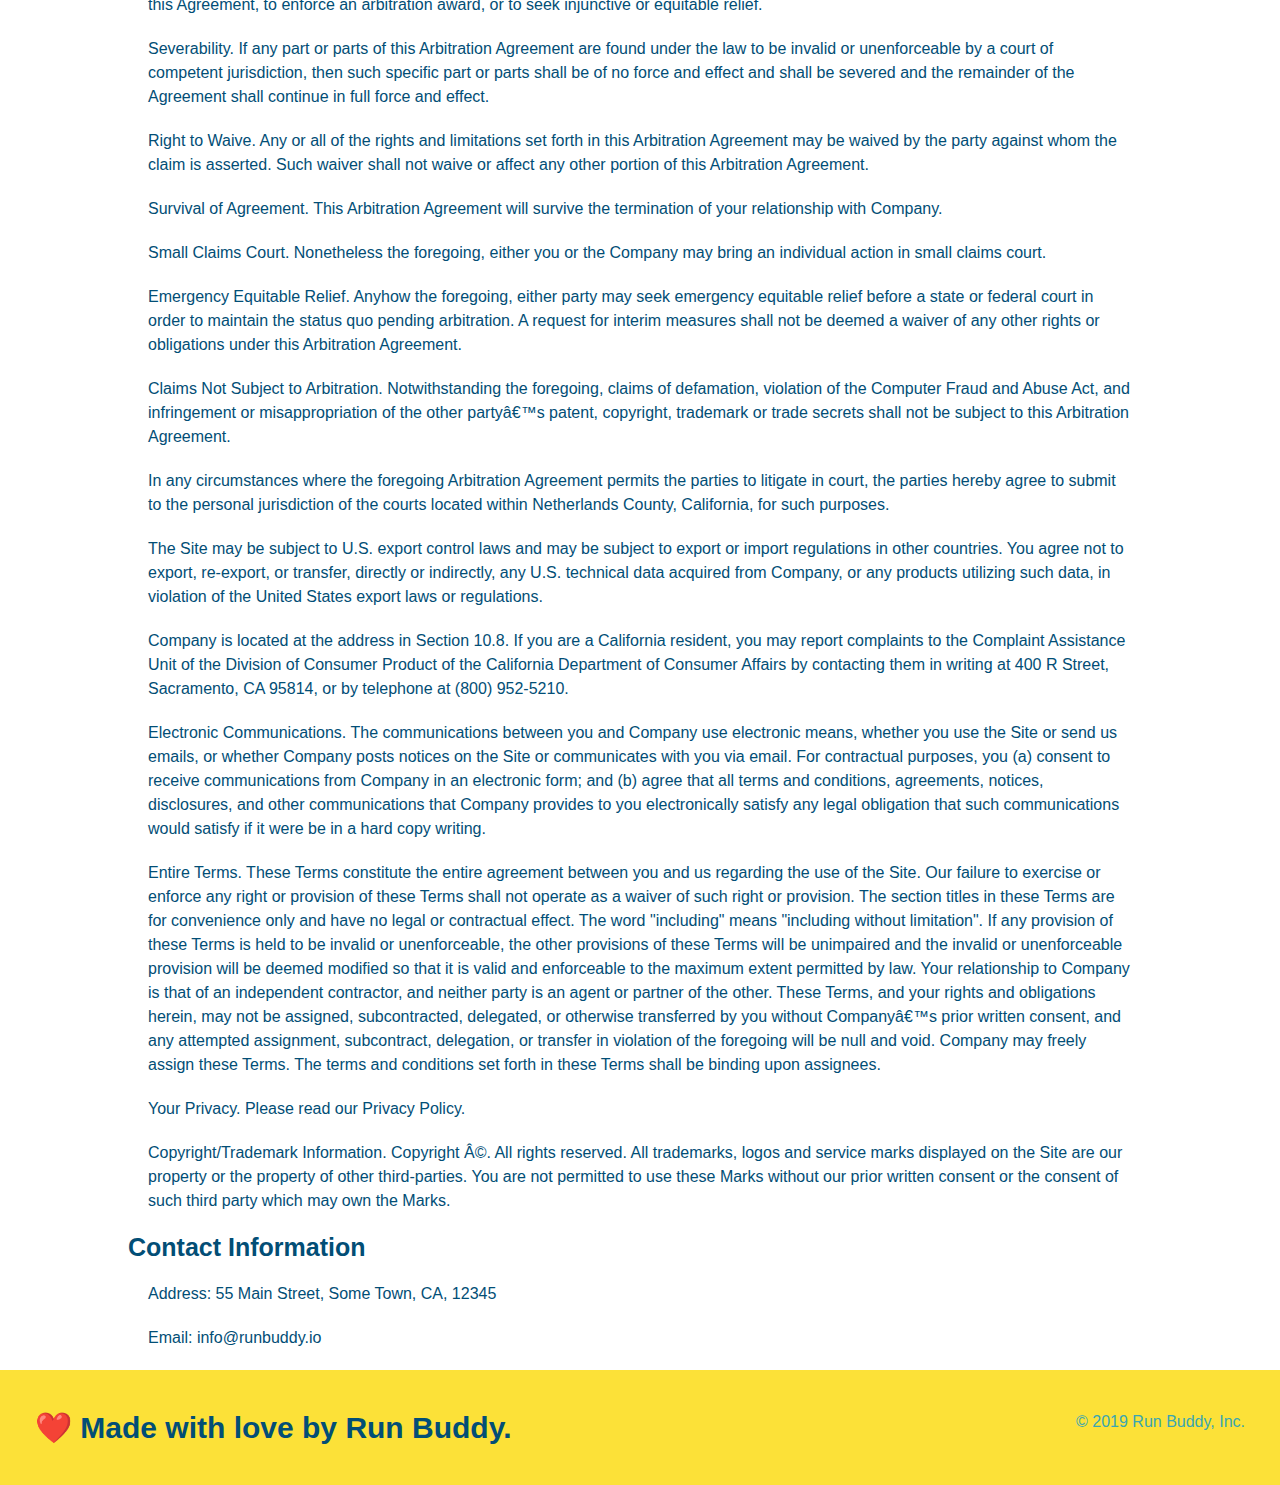
==== commit 53d13384: "final Run Buddy" ====
--- a/privacy-policy.html
+++ b/privacy-policy.html
@@ -18,10 +18,10 @@
                     <!-- List item element -->
                     <li>
                         <!-- Anchor element -->
-                        <a href="./index.html#what-we-do">What we Do</a>
+                        <a href="./index.html#what-we-do">What We Do</a>
                     </li>
                     <li>
-                        <a href="./index.html#what-you-do">What you Do</a>
+                        <a href="./index.html#what-you-do">What You Do</a>
                     </li>
                     <li>
                         <a href="./index.html#your-trainers">Your Trainers</a>
@@ -34,7 +34,7 @@
         </header>
 
             <!--privacy policy-->
-        <section class="hero hero-secondary">
+        <section class="hero ">
             <h2 class="page-title">
                 Privacy Policy
             </h2>
--- a/assets/css/secondary-styles.css
+++ b/assets/css/secondary-styles.css
@@ -12,32 +12,29 @@
     font-weight: normal;
     font-size: 42px;
     font-style: italic;
-
 }
 
 .secondary-content {
     width: 80%;
     margin: 0 auto;
     color: #024e76
-
-
-
 }
 .secondary-content h3 {
     font-size: 25px;
-    margin: 20px 0 20px 0;
-
+    margin: 20px 0;
 }
 
 .secondary-content p {
      font-size: 16px;
      line-height: 1.5;
-     margin: 20px 0 20px 0;
+     margin: 20px ;
+}
 
+.secondary-content ul {
+    margin: 15px 20px;
 }
 
 .secondary-content li {
     color: #39a6b2;
-    margin: 10px 0 10px 0;
-    
+    margin: 10px ;
 }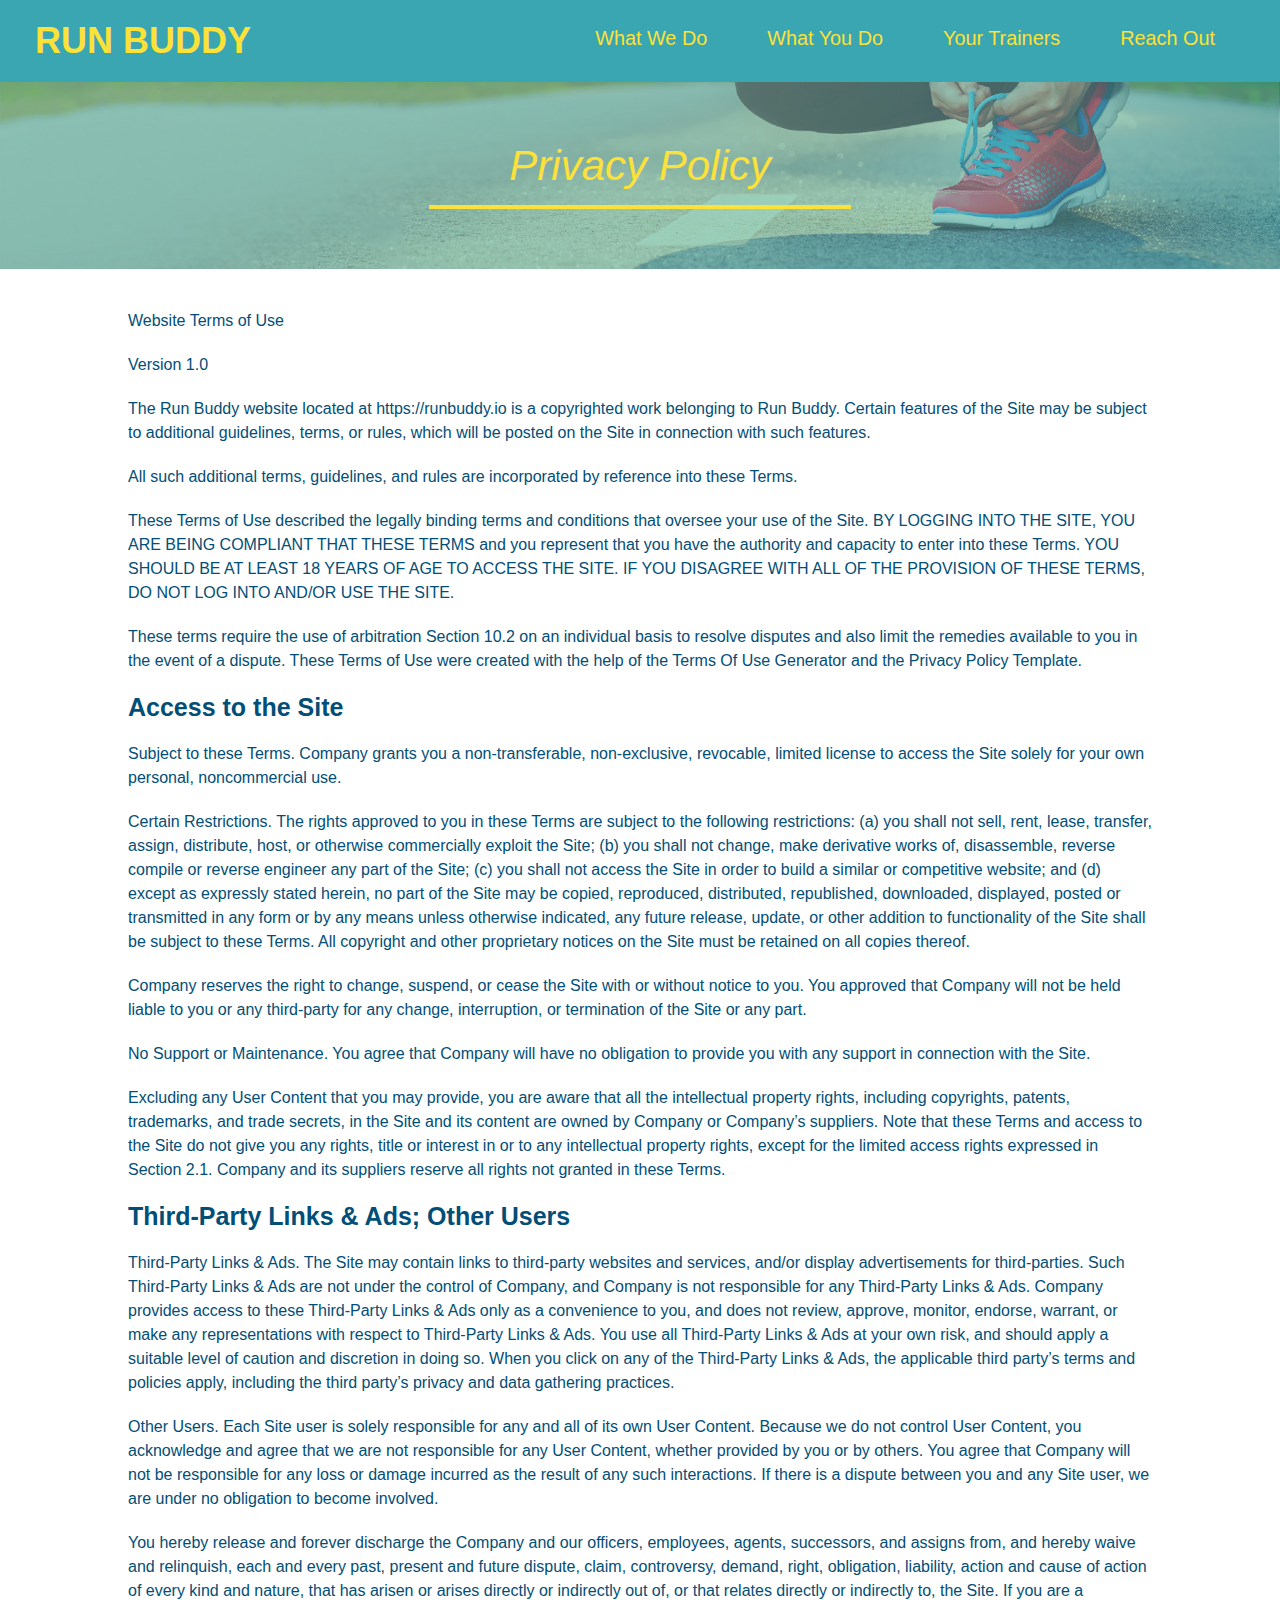
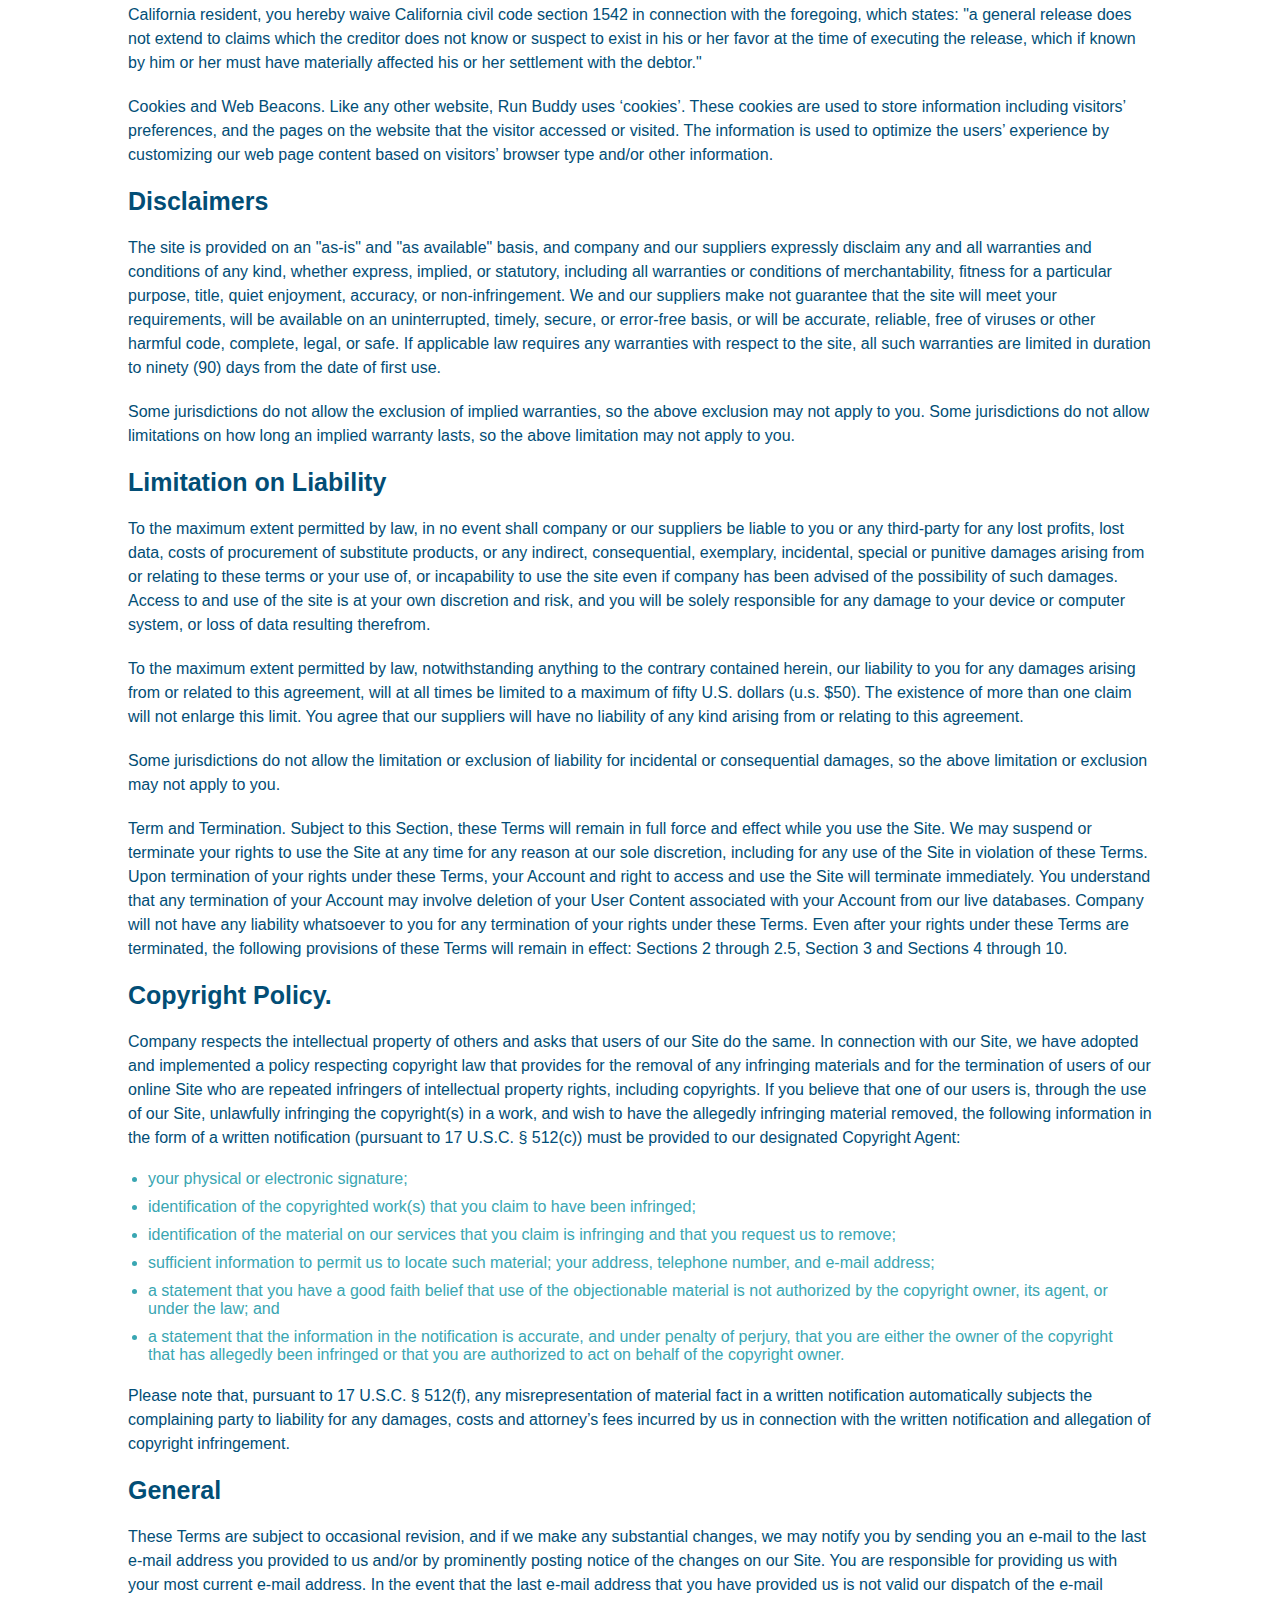
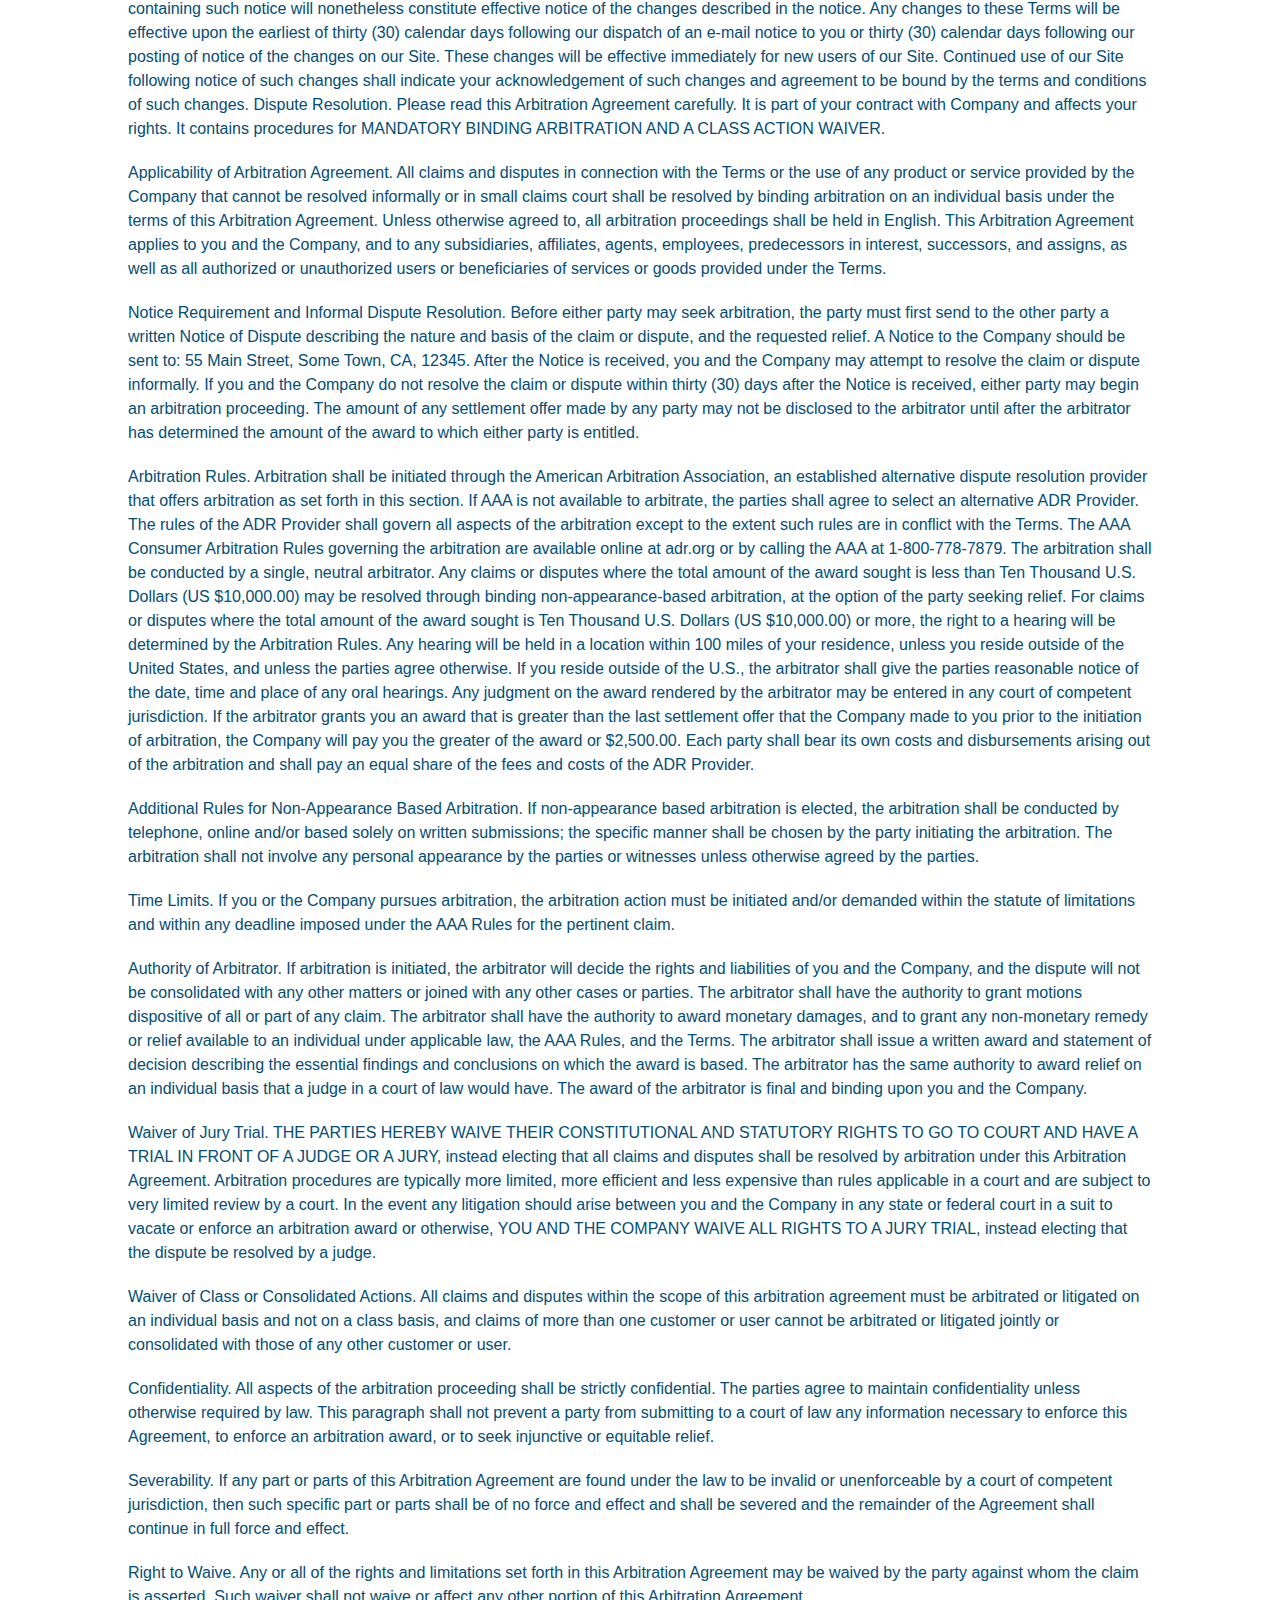
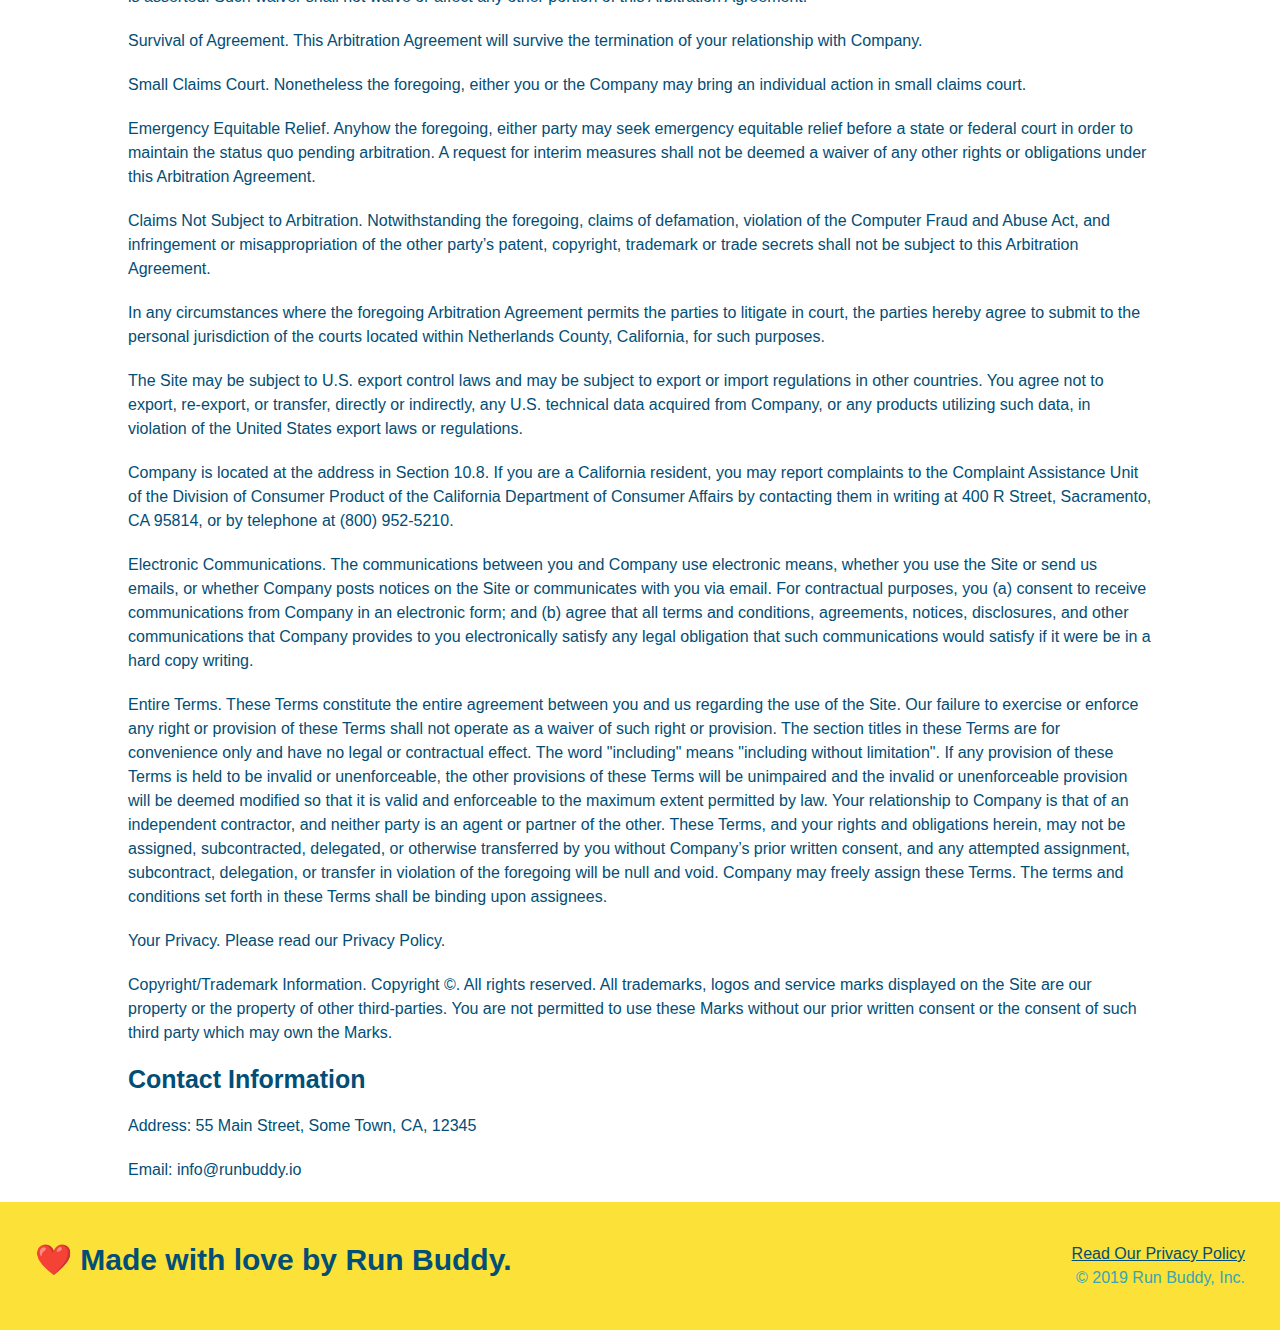
==== commit d8f4fc79: "fixed to match example" ====
--- a/privacy-policy.html
+++ b/privacy-policy.html
@@ -1,474 +1,473 @@
 <!DOCTYPE html>
 <html lang="en">
-    <head>
-        <meta charset="UTF-8" />
-        <title>Privacy Policy - Run Buddy</title>
-        <link rel="stylesheet" href="./assets/css/style.css" />
-        <link rel="stylesheet" href="./assets/css/secondary-styles.css" />
-    </head>
-    <body>
-        <!--Navigation-->
-        <header>
-            <h1>
-                <a href="/">RUN BUDDY</a>
-            </h1>
-            <nav>
-                <!-- unordered list element -->
-                <ul>
-                    <!-- List item element -->
-                    <li>
-                        <!-- Anchor element -->
-                        <a href="./index.html#what-we-do">What We Do</a>
-                    </li>
-                    <li>
-                        <a href="./index.html#what-you-do">What You Do</a>
-                    </li>
-                    <li>
-                        <a href="./index.html#your-trainers">Your Trainers</a>
-                    </li>
-                    <li>
-                        <a href="./index.html#reach-out">Reach Out</a>
-                    </li>
-                </ul>
-            </nav>
-        </header>
-
-            <!--privacy policy-->
-        <section class="hero ">
-            <h2 class="page-title">
-                Privacy Policy
-            </h2>
-
-        </section>
-
-        <article class="secondary-content">
-            <p>
-                Website Terms of Use
-              </p>
-        
-              <p>
-                Version 1.0
-              </p>
-        
-              <p>
-                The Run Buddy website located at https://runbuddy.io is a copyrighted work belonging to Run Buddy. Certain
-                features of the Site may be subject to additional guidelines, terms, or rules, which will be posted on the Site
-                in connection with such features.
-              </p>
-        
-              <p>
-                All such additional terms, guidelines, and rules are incorporated by reference into these Terms.
-              </p>
-        
-              <p>
-                These Terms of Use described the legally binding terms and conditions that oversee your use of the Site. BY
-                LOGGING INTO THE SITE, YOU ARE BEING COMPLIANT THAT THESE TERMS and you represent that you have the authority
-                and capacity to enter into these Terms. YOU SHOULD BE AT LEAST 18 YEARS OF AGE TO ACCESS THE SITE. IF YOU
-                DISAGREE WITH ALL OF THE PROVISION OF THESE TERMS, DO NOT LOG INTO AND/OR USE THE SITE.
-              </p>
-        
-              <p>
-                These terms require the use of arbitration Section 10.2 on an individual basis to resolve disputes and also
-                limit the remedies available to you in the event of a dispute. These Terms of Use were created with the help of
-                the Terms Of Use Generator and the Privacy Policy Template.
-              </p>
-        
-              <h3>
-                Access to the Site
-              </h3>
-        
-              <p>
-                Subject to these Terms. Company grants you a non-transferable, non-exclusive, revocable, limited license to
-                access the Site solely for your own personal, noncommercial use.
-              </p>
-        
-              <p>
-                Certain Restrictions. The rights approved to you in these Terms are subject to the following restrictions: (a)
-                you shall not sell, rent, lease, transfer, assign, distribute, host, or otherwise commercially exploit the Site;
-                (b) you shall not change, make derivative works of, disassemble, reverse compile or reverse engineer any part of
-                the Site; (c) you shall not access the Site in order to build a similar or competitive website; and (d) except
-                as expressly stated herein, no part of the Site may be copied, reproduced, distributed, republished, downloaded,
-                displayed, posted or transmitted in any form or by any means unless otherwise indicated, any future release,
-                update, or other addition to functionality of the Site shall be subject to these Terms. All copyright and other
-                proprietary notices on the Site must be retained on all copies thereof.
-              </p>
-        
-              <p>
-                Company reserves the right to change, suspend, or cease the Site with or without notice to you. You approved
-                that Company will not be held liable to you or any third-party for any change, interruption, or termination of
-                the Site or any part.
-              </p>
-        
-              <p>
-                No Support or Maintenance. You agree that Company will have no obligation to provide you with any support in
-                connection with the Site.
-              </p>
-        
-              <p>
-                Excluding any User Content that you may provide, you are aware that all the intellectual property rights,
-                including copyrights, patents, trademarks, and trade secrets, in the Site and its content are owned by Company
-                or Companyâ€™s suppliers. Note that these Terms and access to the Site do not give you any rights, title or
-                interest in or to any intellectual property rights, except for the limited access rights expressed in Section
-                2.1. Company and its suppliers reserve all rights not granted in these Terms.
-              </p>
-        
-              <h3>
-                Third-Party Links & Ads; Other Users
-              </h3>
-        
-              <p>
-                Third-Party Links & Ads. The Site may contain links to third-party websites and services, and/or display
-                advertisements for third-parties. Such Third-Party Links & Ads are not under the control of Company, and Company
-                is not responsible for any Third-Party Links & Ads. Company provides access to these Third-Party Links & Ads
-                only as a convenience to you, and does not review, approve, monitor, endorse, warrant, or make any
-                representations with respect to Third-Party Links & Ads. You use all Third-Party Links & Ads at your own risk,
-                and should apply a suitable level of caution and discretion in doing so. When you click on any of the
-                Third-Party Links & Ads, the applicable third partyâ€™s terms and policies apply, including the third partyâ€™s
-                privacy and data gathering practices.
-              </p>
-        
-              <p>
-                Other Users. Each Site user is solely responsible for any and all of its own User Content. Because we do not
-                control User Content, you acknowledge and agree that we are not responsible for any User Content, whether
-                provided by you or by others. You agree that Company will not be responsible for any loss or damage incurred as
-                the result of any such interactions. If there is a dispute between you and any Site user, we are under no
-                obligation to become involved.
-              </p>
-        
-              <p>
-                You hereby release and forever discharge the Company and our officers, employees, agents, successors, and
-                assigns from, and hereby waive and relinquish, each and every past, present and future dispute, claim,
-                controversy, demand, right, obligation, liability, action and cause of action of every kind and nature, that has
-                arisen or arises directly or indirectly out of, or that relates directly or indirectly to, the Site. If you are
-                a California resident, you hereby waive California civil code section 1542 in connection with the foregoing,
-                which states: "a general release does not extend to claims which the creditor does not know or suspect to exist
-                in his or her favor at the time of executing the release, which if known by him or her must have materially
-                affected his or her settlement with the debtor."
-              </p>
-        
-              <p>
-                Cookies and Web Beacons. Like any other website, Run Buddy uses â€˜cookiesâ€™. These cookies are used to store
-                information including visitorsâ€™ preferences, and the pages on the website that the visitor accessed or visited.
-                The information is used to optimize the usersâ€™ experience by customizing our web page content based on visitorsâ€™
-                browser type and/or other information.
-              </p>
-        
-              <h3>
-                Disclaimers
-              </h3>
-        
-              <p>
-                The site is provided on an "as-is" and "as available" basis, and company and our suppliers expressly disclaim
-                any and all warranties and conditions of any kind, whether express, implied, or statutory, including all
-                warranties or conditions of merchantability, fitness for a particular purpose, title, quiet enjoyment, accuracy,
-                or non-infringement. We and our suppliers make not guarantee that the site will meet your requirements, will be
-                available on an uninterrupted, timely, secure, or error-free basis, or will be accurate, reliable, free of
-                viruses or other harmful code, complete, legal, or safe. If applicable law requires any warranties with respect
-                to the site, all such warranties are limited in duration to ninety (90) days from the date of first use.
-              </p>
-        
-              <p>
-                Some jurisdictions do not allow the exclusion of implied warranties, so the above exclusion may not apply to
-                you. Some jurisdictions do not allow limitations on how long an implied warranty lasts, so the above limitation
-                may not apply to you.
-              </p>
-        
-              <h3>
-                Limitation on Liability
-              </h3>
-        
-              <p>
-                To the maximum extent permitted by law, in no event shall company or our suppliers be liable to you or any
-                third-party for any lost profits, lost data, costs of procurement of substitute products, or any indirect,
-                consequential, exemplary, incidental, special or punitive damages arising from or relating to these terms or
-                your use of, or incapability to use the site even if company has been advised of the possibility of such
-                damages. Access to and use of the site is at your own discretion and risk, and you will be solely responsible
-                for any damage to your device or computer system, or loss of data resulting therefrom.
-              </p>
-        
-              <p>
-                To the maximum extent permitted by law, notwithstanding anything to the contrary contained herein, our liability
-                to you for any damages arising from or related to this agreement, will at all times be limited to a maximum of
-                fifty U.S. dollars (u.s. $50). The existence of more than one claim will not enlarge this limit. You agree that
-                our suppliers will have no liability of any kind arising from or relating to this agreement.
-              </p>
-        
-              <p>
-                Some jurisdictions do not allow the limitation or exclusion of liability for incidental or consequential
-                damages, so the above limitation or exclusion may not apply to you.
-              </p>
-        
-              <p>
-                Term and Termination. Subject to this Section, these Terms will remain in full force and effect while you use
-                the Site. We may suspend or terminate your rights to use the Site at any time for any reason at our sole
-                discretion, including for any use of the Site in violation of these Terms. Upon termination of your rights under
-                these Terms, your Account and right to access and use the Site will terminate immediately. You understand that
-                any termination of your Account may involve deletion of your User Content associated with your Account from our
-                live databases. Company will not have any liability whatsoever to you for any termination of your rights under
-                these Terms. Even after your rights under these Terms are terminated, the following provisions of these Terms
-                will remain in effect: Sections 2 through 2.5, Section 3 and Sections 4 through 10.
-              </p>
-        
-              <h3>
-                Copyright Policy.
-              </h3>
-        
-              <p>
-                Company respects the intellectual property of others and asks that users of our Site do the same. In connection
-                with our Site, we have adopted and implemented a policy respecting copyright law that provides for the removal
-                of any infringing materials and for the termination of users of our online Site who are repeated infringers of
-                intellectual property rights, including copyrights. If you believe that one of our users is, through the use of
-                our Site, unlawfully infringing the copyright(s) in a work, and wish to have the allegedly infringing material
-                removed, the following information in the form of a written notification (pursuant to 17 U.S.C. Â§ 512(c)) must
-                be provided to our designated Copyright Agent:
-              </p>
-        
-              <ul>
-                <li>
-                  your physical or electronic signature;
-                </li>
-                <li>
-                  identification of the copyrighted work(s) that you claim to have been infringed;
-                </li>
-                <li>
-                  identification of the material on our services that you claim is infringing and that you request us to remove;
-                </li>
-                <li>
-                  sufficient information to permit us to locate such material; your address, telephone number, and e-mail
-                  address;
-                </li>
-                <li>
-                  a statement that you have a good faith belief that use of the objectionable material is not authorized by the
-                  copyright owner, its agent, or under the law; and
-                </li>
-                <li>
-                  a statement that the information in the notification is accurate, and under penalty of perjury, that you are
-                  either the owner of the copyright that has allegedly been infringed or that you are authorized to act on
-                  behalf of the copyright owner.
-                </li>
-              </ul>
-        
-              <p>
-                Please note that, pursuant to 17 U.S.C. Â§ 512(f), any misrepresentation of material fact in a written
-                notification automatically subjects the complaining party to liability for any damages, costs and attorneyâ€™s
-                fees incurred by us in connection with the written notification and allegation of copyright infringement.
-              </p>
-        
-              <h3>
-                General
-              </h3>
-        
-              <p>
-                These Terms are subject to occasional revision, and if we make any substantial changes, we may notify you by
-                sending you an e-mail to the last e-mail address you provided to us and/or by prominently posting notice of the
-                changes on our Site. You are responsible for providing us with your most current e-mail address. In the event
-                that the last e-mail address that you have provided us is not valid our dispatch of the e-mail containing such
-                notice will nonetheless constitute effective notice of the changes described in the notice. Any changes to these
-                Terms will be effective upon the earliest of thirty (30) calendar days following our dispatch of an e-mail
-                notice to you or thirty (30) calendar days following our posting of notice of the changes on our Site. These
-                changes will be effective immediately for new users of our Site. Continued use of our Site following notice of
-                such changes shall indicate your acknowledgement of such changes and agreement to be bound by the terms and
-                conditions of such changes. Dispute Resolution. Please read this Arbitration Agreement carefully. It is part of
-                your contract with Company and affects your rights. It contains procedures for MANDATORY BINDING ARBITRATION AND
-                A CLASS ACTION WAIVER.
-              </p>
-        
-              <p>
-                Applicability of Arbitration Agreement. All claims and disputes in connection with the Terms or the use of any
-                product or service provided by the Company that cannot be resolved informally or in small claims court shall be
-                resolved by binding arbitration on an individual basis under the terms of this Arbitration Agreement. Unless
-                otherwise agreed to, all arbitration proceedings shall be held in English. This Arbitration Agreement applies to
-                you and the Company, and to any subsidiaries, affiliates, agents, employees, predecessors in interest,
-                successors, and assigns, as well as all authorized or unauthorized users or beneficiaries of services or goods
-                provided under the Terms.
-              </p>
-        
-              <p>
-                Notice Requirement and Informal Dispute Resolution. Before either party may seek arbitration, the party must
-                first send to the other party a written Notice of Dispute describing the nature and basis of the claim or
-                dispute, and the requested relief. A Notice to the Company should be sent to: 55 Main Street, Some Town, CA,
-                12345. After the Notice is received, you and the Company may attempt to resolve the claim or dispute informally.
-                If you and the Company do not resolve the claim or dispute within thirty (30) days after the Notice is received,
-                either party may begin an arbitration proceeding. The amount of any settlement offer made by any party may not
-                be disclosed to the arbitrator until after the arbitrator has determined the amount of the award to which either
-                party is entitled.
-              </p>
-        
-              <p>
-                Arbitration Rules. Arbitration shall be initiated through the American Arbitration Association, an established
-                alternative dispute resolution provider that offers arbitration as set forth in this section. If AAA is not
-                available to arbitrate, the parties shall agree to select an alternative ADR Provider. The rules of the ADR
-                Provider shall govern all aspects of the arbitration except to the extent such rules are in conflict with the
-                Terms. The AAA Consumer Arbitration Rules governing the arbitration are available online at adr.org or by
-                calling the AAA at 1-800-778-7879. The arbitration shall be conducted by a single, neutral arbitrator. Any
-                claims or disputes where the total amount of the award sought is less than Ten Thousand U.S. Dollars (US
-                $10,000.00) may be resolved through binding non-appearance-based arbitration, at the option of the party seeking
-                relief. For claims or disputes where the total amount of the award sought is Ten Thousand U.S. Dollars (US
-                $10,000.00) or more, the right to a hearing will be determined by the Arbitration Rules. Any hearing will be
-                held in a location within 100 miles of your residence, unless you reside outside of the United States, and
-                unless the parties agree otherwise. If you reside outside of the U.S., the arbitrator shall give the parties
-                reasonable notice of the date, time and place of any oral hearings. Any judgment on the award rendered by the
-                arbitrator may be entered in any court of competent jurisdiction. If the arbitrator grants you an award that is
-                greater than the last settlement offer that the Company made to you prior to the initiation of arbitration, the
-                Company will pay you the greater of the award or $2,500.00. Each party shall bear its own costs and
-                disbursements arising out of the arbitration and shall pay an equal share of the fees and costs of the ADR
-                Provider.
-              </p>
-        
-              <p>
-                Additional Rules for Non-Appearance Based Arbitration. If non-appearance based arbitration is elected, the
-                arbitration shall be conducted by telephone, online and/or based solely on written submissions; the specific
-                manner shall be chosen by the party initiating the arbitration. The arbitration shall not involve any personal
-                appearance by the parties or witnesses unless otherwise agreed by the parties.
-              </p>
-        
-              <p>
-                Time Limits. If you or the Company pursues arbitration, the arbitration action must be initiated and/or demanded
-                within the statute of limitations and within any deadline imposed under the AAA Rules for the pertinent claim.
-              </p>
-        
-              <p>
-                Authority of Arbitrator. If arbitration is initiated, the arbitrator will decide the rights and liabilities of
-                you and the Company, and the dispute will not be consolidated with any other matters or joined with any other
-                cases or parties. The arbitrator shall have the authority to grant motions dispositive of all or part of any
-                claim. The arbitrator shall have the authority to award monetary damages, and to grant any non-monetary remedy
-                or relief available to an individual under applicable law, the AAA Rules, and the Terms. The arbitrator shall
-                issue a written award and statement of decision describing the essential findings and conclusions on which the
-                award is based. The arbitrator has the same authority to award relief on an individual basis that a judge in a
-                court of law would have. The award of the arbitrator is final and binding upon you and the Company.
-              </p>
-        
-              <p>
-                Waiver of Jury Trial. THE PARTIES HEREBY WAIVE THEIR CONSTITUTIONAL AND STATUTORY RIGHTS TO GO TO COURT AND HAVE
-                A TRIAL IN FRONT OF A JUDGE OR A JURY, instead electing that all claims and disputes shall be resolved by
-                arbitration under this Arbitration Agreement. Arbitration procedures are typically more limited, more efficient
-                and less expensive than rules applicable in a court and are subject to very limited review by a court. In the
-                event any litigation should arise between you and the Company in any state or federal court in a suit to vacate
-                or enforce an arbitration award or otherwise, YOU AND THE COMPANY WAIVE ALL RIGHTS TO A JURY TRIAL, instead
-                electing that the dispute be resolved by a judge.
-              </p>
-        
-              <p>
-                Waiver of Class or Consolidated Actions. All claims and disputes within the scope of this arbitration agreement
-                must be arbitrated or litigated on an individual basis and not on a class basis, and claims of more than one
-                customer or user cannot be arbitrated or litigated jointly or consolidated with those of any other customer or
-                user.
-              </p>
-        
-              <p>
-                Confidentiality. All aspects of the arbitration proceeding shall be strictly confidential. The parties agree to
-                maintain confidentiality unless otherwise required by law. This paragraph shall not prevent a party from
-                submitting to a court of law any information necessary to enforce this Agreement, to enforce an arbitration
-                award, or to seek injunctive or equitable relief.
-              </p>
-        
-              <p>
-                Severability. If any part or parts of this Arbitration Agreement are found under the law to be invalid or
-                unenforceable by a court of competent jurisdiction, then such specific part or parts shall be of no force and
-                effect and shall be severed and the remainder of the Agreement shall continue in full force and effect.
-              </p>
-        
-              <p>
-                Right to Waive. Any or all of the rights and limitations set forth in this Arbitration Agreement may be waived
-                by the party against whom the claim is asserted. Such waiver shall not waive or affect any other portion of this
-                Arbitration Agreement.
-              </p>
-        
-              <p>
-                Survival of Agreement. This Arbitration Agreement will survive the termination of your relationship with
-                Company.
-              </p>
-        
-              <p>
-                Small Claims Court. Nonetheless the foregoing, either you or the Company may bring an individual action in small
-                claims court.
-              </p>
-        
-              <p>
-                Emergency Equitable Relief. Anyhow the foregoing, either party may seek emergency equitable relief before a
-                state or federal court in order to maintain the status quo pending arbitration. A request for interim measures
-                shall not be deemed a waiver of any other rights or obligations under this Arbitration Agreement.
-              </p>
-        
-              <p>
-                Claims Not Subject to Arbitration. Notwithstanding the foregoing, claims of defamation, violation of the
-                Computer Fraud and Abuse Act, and infringement or misappropriation of the other partyâ€™s patent, copyright,
-                trademark or trade secrets shall not be subject to this Arbitration Agreement.
-              </p>
-        
-              <p>
-                In any circumstances where the foregoing Arbitration Agreement permits the parties to litigate in court, the
-                parties hereby agree to submit to the personal jurisdiction of the courts located within Netherlands County,
-                California, for such purposes.
-              </p>
-        
-              <p>
-                The Site may be subject to U.S. export control laws and may be subject to export or import regulations in other
-                countries. You agree not to export, re-export, or transfer, directly or indirectly, any U.S. technical data
-                acquired from Company, or any products utilizing such data, in violation of the United States export laws or
-                regulations.
-              </p>
-        
-              <p>
-                Company is located at the address in Section 10.8. If you are a California resident, you may report complaints
-                to the Complaint Assistance Unit of the Division of Consumer Product of the California Department of Consumer
-                Affairs by contacting them in writing at 400 R Street, Sacramento, CA 95814, or by telephone at (800) 952-5210.
-              </p>
-        
-              <p>
-                Electronic Communications. The communications between you and Company use electronic means, whether you use the
-                Site or send us emails, or whether Company posts notices on the Site or communicates with you via email. For
-                contractual purposes, you (a) consent to receive communications from Company in an electronic form; and (b)
-                agree that all terms and conditions, agreements, notices, disclosures, and other communications that Company
-                provides to you electronically satisfy any legal obligation that such communications would satisfy if it were be
-                in a hard copy writing.
-              </p>
-        
-              <p>
-                Entire Terms. These Terms constitute the entire agreement between you and us regarding the use of the Site. Our
-                failure to exercise or enforce any right or provision of these Terms shall not operate as a waiver of such right
-                or provision. The section titles in these Terms are for convenience only and have no legal or contractual
-                effect. The word "including" means "including without limitation". If any provision of these Terms is held to be
-                invalid or unenforceable, the other provisions of these Terms will be unimpaired and the invalid or
-                unenforceable provision will be deemed modified so that it is valid and enforceable to the maximum extent
-                permitted by law. Your relationship to Company is that of an independent contractor, and neither party is an
-                agent or partner of the other. These Terms, and your rights and obligations herein, may not be assigned,
-                subcontracted, delegated, or otherwise transferred by you without Companyâ€™s prior written consent, and any
-                attempted assignment, subcontract, delegation, or transfer in violation of the foregoing will be null and void.
-                Company may freely assign these Terms. The terms and conditions set forth in these Terms shall be binding upon
-                assignees.
-              </p>
-        
-              <p>
-                Your Privacy. Please read our Privacy Policy.
-              </p>
-        
-              <p>
-                Copyright/Trademark Information. Copyright Â©. All rights reserved. All trademarks, logos and service marks
-                displayed on the Site are our property or the property of other third-parties. You are not permitted to use
-                these Marks without our prior written consent or the consent of such third party which may own the Marks.
-              </p>
-        
-              <h3>
-                Contact Information
-              </h3>
-        
-              <p>
-                Address: 55 Main Street, Some Town, CA, 12345
-              </p>
-        
-              <p>
-                Email: info@runbuddy.io
-              </p>
-        </article>
-
-            <!--Footer-->
-          
-        <footer>
-            <h2>❤️ Made with love by Run Buddy.</h2>
-            <div>
-                &copy; 2019 Run Buddy, Inc.
-            </div>
-        </footer>
-    </body>
-</html>+  <head>
+    <meta charset="UTF-8" />
+    <link rel="stylesheet" href="./assets/css/style.css" />
+    <link rel="stylesheet" href="./assets/css/secondary-styles.css" />
+    <title>Run Buddy - Privacy Policy</title>
+  </head>
+  <body>
+    <header>
+      <h1>
+        <a href="./index.html">RUN BUDDY</a>
+      </h1>
+      <nav>
+        <ul>
+          <li>
+            <a href="./index.html#what-we-do">What We Do</a>
+          </li>
+          <li>
+            <a href="./index.html#what-you-do">What You Do</a>
+          </li>
+          <li>
+            <a href="./index.html#your-trainers">Your Trainers</a>
+          </li>
+          <li>
+            <a href="./index.html#reach-out">Reach Out</a>
+          </li>
+        </ul>
+      </nav>
+    </header>
+    <!-- end navigation -->
+
+    <!-- hero/jumbotron -->
+    <section class="hero">
+      <h2 class="page-title">
+        Privacy Policy
+      </h2>
+    </section>
+
+    <!-- body copy -->
+    <article class="secondary-content">
+      <p>
+        Website Terms of Use
+      </p>
+
+      <p>
+        Version 1.0
+      </p>
+
+      <p>
+        The Run Buddy website located at https://runbuddy.io is a copyrighted work belonging to Run Buddy. Certain
+        features of the Site may be subject to additional guidelines, terms, or rules, which will be posted on the Site
+        in connection with such features.
+      </p>
+
+      <p>
+        All such additional terms, guidelines, and rules are incorporated by reference into these Terms.
+      </p>
+
+      <p>
+        These Terms of Use described the legally binding terms and conditions that oversee your use of the Site. BY
+        LOGGING INTO THE SITE, YOU ARE BEING COMPLIANT THAT THESE TERMS and you represent that you have the authority
+        and capacity to enter into these Terms. YOU SHOULD BE AT LEAST 18 YEARS OF AGE TO ACCESS THE SITE. IF YOU
+        DISAGREE WITH ALL OF THE PROVISION OF THESE TERMS, DO NOT LOG INTO AND/OR USE THE SITE.
+      </p>
+
+      <p>
+        These terms require the use of arbitration Section 10.2 on an individual basis to resolve disputes and also
+        limit the remedies available to you in the event of a dispute. These Terms of Use were created with the help of
+        the Terms Of Use Generator and the Privacy Policy Template.
+      </p>
+
+      <h3>
+        Access to the Site
+      </h3>
+
+      <p>
+        Subject to these Terms. Company grants you a non-transferable, non-exclusive, revocable, limited license to
+        access the Site solely for your own personal, noncommercial use.
+      </p>
+
+      <p>
+        Certain Restrictions. The rights approved to you in these Terms are subject to the following restrictions: (a)
+        you shall not sell, rent, lease, transfer, assign, distribute, host, or otherwise commercially exploit the Site;
+        (b) you shall not change, make derivative works of, disassemble, reverse compile or reverse engineer any part of
+        the Site; (c) you shall not access the Site in order to build a similar or competitive website; and (d) except
+        as expressly stated herein, no part of the Site may be copied, reproduced, distributed, republished, downloaded,
+        displayed, posted or transmitted in any form or by any means unless otherwise indicated, any future release,
+        update, or other addition to functionality of the Site shall be subject to these Terms. All copyright and other
+        proprietary notices on the Site must be retained on all copies thereof.
+      </p>
+
+      <p>
+        Company reserves the right to change, suspend, or cease the Site with or without notice to you. You approved
+        that Company will not be held liable to you or any third-party for any change, interruption, or termination of
+        the Site or any part.
+      </p>
+
+      <p>
+        No Support or Maintenance. You agree that Company will have no obligation to provide you with any support in
+        connection with the Site.
+      </p>
+
+      <p>
+        Excluding any User Content that you may provide, you are aware that all the intellectual property rights,
+        including copyrights, patents, trademarks, and trade secrets, in the Site and its content are owned by Company
+        or Company’s suppliers. Note that these Terms and access to the Site do not give you any rights, title or
+        interest in or to any intellectual property rights, except for the limited access rights expressed in Section
+        2.1. Company and its suppliers reserve all rights not granted in these Terms.
+      </p>
+
+      <h3>
+        Third-Party Links & Ads; Other Users
+      </h3>
+
+      <p>
+        Third-Party Links & Ads. The Site may contain links to third-party websites and services, and/or display
+        advertisements for third-parties. Such Third-Party Links & Ads are not under the control of Company, and Company
+        is not responsible for any Third-Party Links & Ads. Company provides access to these Third-Party Links & Ads
+        only as a convenience to you, and does not review, approve, monitor, endorse, warrant, or make any
+        representations with respect to Third-Party Links & Ads. You use all Third-Party Links & Ads at your own risk,
+        and should apply a suitable level of caution and discretion in doing so. When you click on any of the
+        Third-Party Links & Ads, the applicable third party’s terms and policies apply, including the third party’s
+        privacy and data gathering practices.
+      </p>
+
+      <p>
+        Other Users. Each Site user is solely responsible for any and all of its own User Content. Because we do not
+        control User Content, you acknowledge and agree that we are not responsible for any User Content, whether
+        provided by you or by others. You agree that Company will not be responsible for any loss or damage incurred as
+        the result of any such interactions. If there is a dispute between you and any Site user, we are under no
+        obligation to become involved.
+      </p>
+
+      <p>
+        You hereby release and forever discharge the Company and our officers, employees, agents, successors, and
+        assigns from, and hereby waive and relinquish, each and every past, present and future dispute, claim,
+        controversy, demand, right, obligation, liability, action and cause of action of every kind and nature, that has
+        arisen or arises directly or indirectly out of, or that relates directly or indirectly to, the Site. If you are
+        a California resident, you hereby waive California civil code section 1542 in connection with the foregoing,
+        which states: "a general release does not extend to claims which the creditor does not know or suspect to exist
+        in his or her favor at the time of executing the release, which if known by him or her must have materially
+        affected his or her settlement with the debtor."
+      </p>
+
+      <p>
+        Cookies and Web Beacons. Like any other website, Run Buddy uses ‘cookies’. These cookies are used to store
+        information including visitors’ preferences, and the pages on the website that the visitor accessed or visited.
+        The information is used to optimize the users’ experience by customizing our web page content based on visitors’
+        browser type and/or other information.
+      </p>
+
+      <h3>
+        Disclaimers
+      </h3>
+
+      <p>
+        The site is provided on an "as-is" and "as available" basis, and company and our suppliers expressly disclaim
+        any and all warranties and conditions of any kind, whether express, implied, or statutory, including all
+        warranties or conditions of merchantability, fitness for a particular purpose, title, quiet enjoyment, accuracy,
+        or non-infringement. We and our suppliers make not guarantee that the site will meet your requirements, will be
+        available on an uninterrupted, timely, secure, or error-free basis, or will be accurate, reliable, free of
+        viruses or other harmful code, complete, legal, or safe. If applicable law requires any warranties with respect
+        to the site, all such warranties are limited in duration to ninety (90) days from the date of first use.
+      </p>
+
+      <p>
+        Some jurisdictions do not allow the exclusion of implied warranties, so the above exclusion may not apply to
+        you. Some jurisdictions do not allow limitations on how long an implied warranty lasts, so the above limitation
+        may not apply to you.
+      </p>
+
+      <h3>
+        Limitation on Liability
+      </h3>
+
+      <p>
+        To the maximum extent permitted by law, in no event shall company or our suppliers be liable to you or any
+        third-party for any lost profits, lost data, costs of procurement of substitute products, or any indirect,
+        consequential, exemplary, incidental, special or punitive damages arising from or relating to these terms or
+        your use of, or incapability to use the site even if company has been advised of the possibility of such
+        damages. Access to and use of the site is at your own discretion and risk, and you will be solely responsible
+        for any damage to your device or computer system, or loss of data resulting therefrom.
+      </p>
+
+      <p>
+        To the maximum extent permitted by law, notwithstanding anything to the contrary contained herein, our liability
+        to you for any damages arising from or related to this agreement, will at all times be limited to a maximum of
+        fifty U.S. dollars (u.s. $50). The existence of more than one claim will not enlarge this limit. You agree that
+        our suppliers will have no liability of any kind arising from or relating to this agreement.
+      </p>
+
+      <p>
+        Some jurisdictions do not allow the limitation or exclusion of liability for incidental or consequential
+        damages, so the above limitation or exclusion may not apply to you.
+      </p>
+
+      <p>
+        Term and Termination. Subject to this Section, these Terms will remain in full force and effect while you use
+        the Site. We may suspend or terminate your rights to use the Site at any time for any reason at our sole
+        discretion, including for any use of the Site in violation of these Terms. Upon termination of your rights under
+        these Terms, your Account and right to access and use the Site will terminate immediately. You understand that
+        any termination of your Account may involve deletion of your User Content associated with your Account from our
+        live databases. Company will not have any liability whatsoever to you for any termination of your rights under
+        these Terms. Even after your rights under these Terms are terminated, the following provisions of these Terms
+        will remain in effect: Sections 2 through 2.5, Section 3 and Sections 4 through 10.
+      </p>
+
+      <h3>
+        Copyright Policy.
+      </h3>
+
+      <p>
+        Company respects the intellectual property of others and asks that users of our Site do the same. In connection
+        with our Site, we have adopted and implemented a policy respecting copyright law that provides for the removal
+        of any infringing materials and for the termination of users of our online Site who are repeated infringers of
+        intellectual property rights, including copyrights. If you believe that one of our users is, through the use of
+        our Site, unlawfully infringing the copyright(s) in a work, and wish to have the allegedly infringing material
+        removed, the following information in the form of a written notification (pursuant to 17 U.S.C. § 512(c)) must
+        be provided to our designated Copyright Agent:
+      </p>
+
+      <ul>
+        <li>
+          your physical or electronic signature;
+        </li>
+        <li>
+          identification of the copyrighted work(s) that you claim to have been infringed;
+        </li>
+        <li>
+          identification of the material on our services that you claim is infringing and that you request us to remove;
+        </li>
+        <li>
+          sufficient information to permit us to locate such material; your address, telephone number, and e-mail
+          address;
+        </li>
+        <li>
+          a statement that you have a good faith belief that use of the objectionable material is not authorized by the
+          copyright owner, its agent, or under the law; and
+        </li>
+        <li>
+          a statement that the information in the notification is accurate, and under penalty of perjury, that you are
+          either the owner of the copyright that has allegedly been infringed or that you are authorized to act on
+          behalf of the copyright owner.
+        </li>
+      </ul>
+
+      <p>
+        Please note that, pursuant to 17 U.S.C. § 512(f), any misrepresentation of material fact in a written
+        notification automatically subjects the complaining party to liability for any damages, costs and attorney’s
+        fees incurred by us in connection with the written notification and allegation of copyright infringement.
+      </p>
+
+      <h3>
+        General
+      </h3>
+
+      <p>
+        These Terms are subject to occasional revision, and if we make any substantial changes, we may notify you by
+        sending you an e-mail to the last e-mail address you provided to us and/or by prominently posting notice of the
+        changes on our Site. You are responsible for providing us with your most current e-mail address. In the event
+        that the last e-mail address that you have provided us is not valid our dispatch of the e-mail containing such
+        notice will nonetheless constitute effective notice of the changes described in the notice. Any changes to these
+        Terms will be effective upon the earliest of thirty (30) calendar days following our dispatch of an e-mail
+        notice to you or thirty (30) calendar days following our posting of notice of the changes on our Site. These
+        changes will be effective immediately for new users of our Site. Continued use of our Site following notice of
+        such changes shall indicate your acknowledgement of such changes and agreement to be bound by the terms and
+        conditions of such changes. Dispute Resolution. Please read this Arbitration Agreement carefully. It is part of
+        your contract with Company and affects your rights. It contains procedures for MANDATORY BINDING ARBITRATION AND
+        A CLASS ACTION WAIVER.
+      </p>
+
+      <p>
+        Applicability of Arbitration Agreement. All claims and disputes in connection with the Terms or the use of any
+        product or service provided by the Company that cannot be resolved informally or in small claims court shall be
+        resolved by binding arbitration on an individual basis under the terms of this Arbitration Agreement. Unless
+        otherwise agreed to, all arbitration proceedings shall be held in English. This Arbitration Agreement applies to
+        you and the Company, and to any subsidiaries, affiliates, agents, employees, predecessors in interest,
+        successors, and assigns, as well as all authorized or unauthorized users or beneficiaries of services or goods
+        provided under the Terms.
+      </p>
+
+      <p>
+        Notice Requirement and Informal Dispute Resolution. Before either party may seek arbitration, the party must
+        first send to the other party a written Notice of Dispute describing the nature and basis of the claim or
+        dispute, and the requested relief. A Notice to the Company should be sent to: 55 Main Street, Some Town, CA,
+        12345. After the Notice is received, you and the Company may attempt to resolve the claim or dispute informally.
+        If you and the Company do not resolve the claim or dispute within thirty (30) days after the Notice is received,
+        either party may begin an arbitration proceeding. The amount of any settlement offer made by any party may not
+        be disclosed to the arbitrator until after the arbitrator has determined the amount of the award to which either
+        party is entitled.
+      </p>
+
+      <p>
+        Arbitration Rules. Arbitration shall be initiated through the American Arbitration Association, an established
+        alternative dispute resolution provider that offers arbitration as set forth in this section. If AAA is not
+        available to arbitrate, the parties shall agree to select an alternative ADR Provider. The rules of the ADR
+        Provider shall govern all aspects of the arbitration except to the extent such rules are in conflict with the
+        Terms. The AAA Consumer Arbitration Rules governing the arbitration are available online at adr.org or by
+        calling the AAA at 1-800-778-7879. The arbitration shall be conducted by a single, neutral arbitrator. Any
+        claims or disputes where the total amount of the award sought is less than Ten Thousand U.S. Dollars (US
+        $10,000.00) may be resolved through binding non-appearance-based arbitration, at the option of the party seeking
+        relief. For claims or disputes where the total amount of the award sought is Ten Thousand U.S. Dollars (US
+        $10,000.00) or more, the right to a hearing will be determined by the Arbitration Rules. Any hearing will be
+        held in a location within 100 miles of your residence, unless you reside outside of the United States, and
+        unless the parties agree otherwise. If you reside outside of the U.S., the arbitrator shall give the parties
+        reasonable notice of the date, time and place of any oral hearings. Any judgment on the award rendered by the
+        arbitrator may be entered in any court of competent jurisdiction. If the arbitrator grants you an award that is
+        greater than the last settlement offer that the Company made to you prior to the initiation of arbitration, the
+        Company will pay you the greater of the award or $2,500.00. Each party shall bear its own costs and
+        disbursements arising out of the arbitration and shall pay an equal share of the fees and costs of the ADR
+        Provider.
+      </p>
+
+      <p>
+        Additional Rules for Non-Appearance Based Arbitration. If non-appearance based arbitration is elected, the
+        arbitration shall be conducted by telephone, online and/or based solely on written submissions; the specific
+        manner shall be chosen by the party initiating the arbitration. The arbitration shall not involve any personal
+        appearance by the parties or witnesses unless otherwise agreed by the parties.
+      </p>
+
+      <p>
+        Time Limits. If you or the Company pursues arbitration, the arbitration action must be initiated and/or demanded
+        within the statute of limitations and within any deadline imposed under the AAA Rules for the pertinent claim.
+      </p>
+
+      <p>
+        Authority of Arbitrator. If arbitration is initiated, the arbitrator will decide the rights and liabilities of
+        you and the Company, and the dispute will not be consolidated with any other matters or joined with any other
+        cases or parties. The arbitrator shall have the authority to grant motions dispositive of all or part of any
+        claim. The arbitrator shall have the authority to award monetary damages, and to grant any non-monetary remedy
+        or relief available to an individual under applicable law, the AAA Rules, and the Terms. The arbitrator shall
+        issue a written award and statement of decision describing the essential findings and conclusions on which the
+        award is based. The arbitrator has the same authority to award relief on an individual basis that a judge in a
+        court of law would have. The award of the arbitrator is final and binding upon you and the Company.
+      </p>
+
+      <p>
+        Waiver of Jury Trial. THE PARTIES HEREBY WAIVE THEIR CONSTITUTIONAL AND STATUTORY RIGHTS TO GO TO COURT AND HAVE
+        A TRIAL IN FRONT OF A JUDGE OR A JURY, instead electing that all claims and disputes shall be resolved by
+        arbitration under this Arbitration Agreement. Arbitration procedures are typically more limited, more efficient
+        and less expensive than rules applicable in a court and are subject to very limited review by a court. In the
+        event any litigation should arise between you and the Company in any state or federal court in a suit to vacate
+        or enforce an arbitration award or otherwise, YOU AND THE COMPANY WAIVE ALL RIGHTS TO A JURY TRIAL, instead
+        electing that the dispute be resolved by a judge.
+      </p>
+
+      <p>
+        Waiver of Class or Consolidated Actions. All claims and disputes within the scope of this arbitration agreement
+        must be arbitrated or litigated on an individual basis and not on a class basis, and claims of more than one
+        customer or user cannot be arbitrated or litigated jointly or consolidated with those of any other customer or
+        user.
+      </p>
+
+      <p>
+        Confidentiality. All aspects of the arbitration proceeding shall be strictly confidential. The parties agree to
+        maintain confidentiality unless otherwise required by law. This paragraph shall not prevent a party from
+        submitting to a court of law any information necessary to enforce this Agreement, to enforce an arbitration
+        award, or to seek injunctive or equitable relief.
+      </p>
+
+      <p>
+        Severability. If any part or parts of this Arbitration Agreement are found under the law to be invalid or
+        unenforceable by a court of competent jurisdiction, then such specific part or parts shall be of no force and
+        effect and shall be severed and the remainder of the Agreement shall continue in full force and effect.
+      </p>
+
+      <p>
+        Right to Waive. Any or all of the rights and limitations set forth in this Arbitration Agreement may be waived
+        by the party against whom the claim is asserted. Such waiver shall not waive or affect any other portion of this
+        Arbitration Agreement.
+      </p>
+
+      <p>
+        Survival of Agreement. This Arbitration Agreement will survive the termination of your relationship with
+        Company.
+      </p>
+
+      <p>
+        Small Claims Court. Nonetheless the foregoing, either you or the Company may bring an individual action in small
+        claims court.
+      </p>
+
+      <p>
+        Emergency Equitable Relief. Anyhow the foregoing, either party may seek emergency equitable relief before a
+        state or federal court in order to maintain the status quo pending arbitration. A request for interim measures
+        shall not be deemed a waiver of any other rights or obligations under this Arbitration Agreement.
+      </p>
+
+      <p>
+        Claims Not Subject to Arbitration. Notwithstanding the foregoing, claims of defamation, violation of the
+        Computer Fraud and Abuse Act, and infringement or misappropriation of the other party’s patent, copyright,
+        trademark or trade secrets shall not be subject to this Arbitration Agreement.
+      </p>
+
+      <p>
+        In any circumstances where the foregoing Arbitration Agreement permits the parties to litigate in court, the
+        parties hereby agree to submit to the personal jurisdiction of the courts located within Netherlands County,
+        California, for such purposes.
+      </p>
+
+      <p>
+        The Site may be subject to U.S. export control laws and may be subject to export or import regulations in other
+        countries. You agree not to export, re-export, or transfer, directly or indirectly, any U.S. technical data
+        acquired from Company, or any products utilizing such data, in violation of the United States export laws or
+        regulations.
+      </p>
+
+      <p>
+        Company is located at the address in Section 10.8. If you are a California resident, you may report complaints
+        to the Complaint Assistance Unit of the Division of Consumer Product of the California Department of Consumer
+        Affairs by contacting them in writing at 400 R Street, Sacramento, CA 95814, or by telephone at (800) 952-5210.
+      </p>
+
+      <p>
+        Electronic Communications. The communications between you and Company use electronic means, whether you use the
+        Site or send us emails, or whether Company posts notices on the Site or communicates with you via email. For
+        contractual purposes, you (a) consent to receive communications from Company in an electronic form; and (b)
+        agree that all terms and conditions, agreements, notices, disclosures, and other communications that Company
+        provides to you electronically satisfy any legal obligation that such communications would satisfy if it were be
+        in a hard copy writing.
+      </p>
+
+      <p>
+        Entire Terms. These Terms constitute the entire agreement between you and us regarding the use of the Site. Our
+        failure to exercise or enforce any right or provision of these Terms shall not operate as a waiver of such right
+        or provision. The section titles in these Terms are for convenience only and have no legal or contractual
+        effect. The word "including" means "including without limitation". If any provision of these Terms is held to be
+        invalid or unenforceable, the other provisions of these Terms will be unimpaired and the invalid or
+        unenforceable provision will be deemed modified so that it is valid and enforceable to the maximum extent
+        permitted by law. Your relationship to Company is that of an independent contractor, and neither party is an
+        agent or partner of the other. These Terms, and your rights and obligations herein, may not be assigned,
+        subcontracted, delegated, or otherwise transferred by you without Company’s prior written consent, and any
+        attempted assignment, subcontract, delegation, or transfer in violation of the foregoing will be null and void.
+        Company may freely assign these Terms. The terms and conditions set forth in these Terms shall be binding upon
+        assignees.
+      </p>
+
+      <p>
+        Your Privacy. Please read our Privacy Policy.
+      </p>
+
+      <p>
+        Copyright/Trademark Information. Copyright ©. All rights reserved. All trademarks, logos and service marks
+        displayed on the Site are our property or the property of other third-parties. You are not permitted to use
+        these Marks without our prior written consent or the consent of such third party which may own the Marks.
+      </p>
+
+      <h3>
+        Contact Information
+      </h3>
+
+      <p>
+        Address: 55 Main Street, Some Town, CA, 12345
+      </p>
+
+      <p>
+        Email: info@runbuddy.io
+      </p>
+    </article>
+
+    <!-- footer -->
+    <footer>
+      <h2>❤️ Made with love by Run Buddy.</h2>
+
+      <div>
+        <a href="./privacy-policy.html">Read Our Privacy Policy</a> <br/>
+        &copy; 2019 Run Buddy, Inc.
+      </div>
+    </footer>
+    <!-- footer end -->
+  </body>
+</html>
--- a/assets/css/style.css
+++ b/assets/css/style.css
@@ -1,271 +1,361 @@
 * {
-    margin: 0;
-    padding: 0;
-    box-sizing: border-box;
-  }
-  
-  body {
-    /* more on this crazy alphanumerical value in a minute! */
-    color: #39a6b2;
-    font-family: Helvetica, Arial, sans-serif;
-  }
-  
-  /* apply styles to <header> */
-  header {
-    padding: 20px 35px;
-    background-color: #39a6b2;
-  }
-  
-  header h1 {
-    font-weight: bold;
-    font-size: 36px;
-    color: #fce138;
-    margin: 0;
-    display: inline;
-  }
-  header a {
-    text-decoration: none;
-    color: #fce138;
-  }
-  
-  header nav {
-    float: right;
-    margin: 7px 0;
-  }
-  
-  header nav ul li {
-    display: inline;
-  }
-  
-  header nav ul li a {
-    margin: 0 30px;
-    font-weight: lighter;
-    font-size: 22px;
-  }
-  
-  footer {
-    background: #fce138;
-    width: 100%;
-    padding: 40px 35px;
-  }
-  
-  footer h2 {
-    display: inline;
-    color: #024e76;
-    font-size: 30px;
-    margin: 0;
-  }
-  
-  footer div {
-    float: right;
-    line-height: 1.5;
-    text-align: right;
-  }
-  
-  footer a {
-    color: #024e76;
-  }
-  
-  section {
-    padding: 60px
-  }
-  /* Hero Style Start */
-  .hero {
-  background-image: url("../images/hero-bg.jpg");
-  height: 600px;
+  box-sizing: border-box;
+  margin: 0;
+  padding: 0;
+}
+
+body {
+  color: #39a6b2;
+  font-family: Helvetica, Arial, sans-serif;
+}
+
+
+/* HEADER / NAV BAR STYLES START */
+
+header {
+  padding: 20px 35px;
+  background-color: #39a6b2;
+  display: flex;
+  justify-content: space-between;
+  flex-wrap: wrap;
+}
+
+header h1 {
+  font-weight: bold;
+  margin: 0;
+  font-size: 36px;
+  color: #fce138;
+}
+
+header a {
+  text-decoration: none;
+  color: #fce138;
+}
+
+header nav {
+  margin: 7px 0;
+}
+
+header nav ul {
+  display: flex;
+  flex-wrap: wrap;
+  justify-content: space-between;
+  align-items: center;
+  list-style: none;
+}
+
+header nav ul li a {
+  margin: 0 30px;
+  font-weight: lighter;
+  font-size: 1.55vw;
+}
+
+/* HEADER / NAVBAR STYLES END */
+
+
+
+/* FOOTER STYLES START */
+footer {
+  background: #fce138;
+  padding: 40px 35px;
+  display: flex;
+  justify-content: space-between;
+  flex-wrap: wrap;
+  width: 100%;
+}
+
+footer h2 {
+  color: #024e76;
+  font-size: 30px;
+  margin: 0;
+}
+
+footer div {
+  line-height: 1.5;
+  text-align: right;
+}
+
+footer a {
+  color: #024e76;
+}
+/* END FOOTER STYLES */
+
+/* STYLE ALL SECTION TAGS */
+section {
+  padding: 60px;
+}
+
+/* HERO STYLES START */
+.hero {
+  background-image: url('../images/hero-bg.jpg');
   background-size: cover;
   background-position: center;
-  position: relative;
-  }
-  /* Hero Style End */
-
-  /* Hero form style Start */
-  .hero-form {
-    color: #024e76;
-    background-color: #fce138;
-    padding: 20px;
-    width: 500px;
-    border: solid 3px #024e76;
-    position: absolute;
-    bottom: 120px;
-    right: 140px;  
-  }
-  h3 {
-    size: 24px;
-    margin: 0;
-  
-  }
-  .hero-form p {
-    margin: 5px 0 15px 0;
-  }
-
-  .form-input {
-    border: 1px solid #024e76;
-    display: block;
-    padding: 7px 15px;
-    font-size: 16px;
-    color: #024e76;
-    width: 100%;
-    margin-bottom:n 15px;
-  }
-
-  .hero-form label {
-    margin: 0 5px;
-  }
-
-  .hero form button{
-    color: #fce138;
-    background-color: #024e76;
-    border: none;
-    padding: 10px 20px;
-    font-size: 16px;
-  }
-  /*HERO STYLES END */
-
-  .intro {
-    text-align: center;
-  }
-
-
-  
-
-  .into p {
-    line-height: 1.7;
-    color: #39a6b2;
-    width: 80%;
-    font-size: 20px;
-    margin: 0 auto;
-  }
-
-  .section-title {
-    font-size: 55px;
-    color: #024e76;
-    margin-bottom: 35px;
-    padding: 0 100px 20px 100px;
-    display: inline-block;
-    border-bottom: 3px solid;
-  }
-
-  .primary-border {
-    border-color: #fce138;
-  }
-
-  .secondary-border {
-    border-color: #39a6b2;
-  }
-
-  .steps {
-    text-align: center;
-    background: #fce138;
-  }
-
-  .steps div {
-    margin-bottom: 80px;
-  }
-
-  .steps img {
-    width: 15%;
-    margin: 10px 0;
-  }
-
-  .steps h3 {
-    color: #024e76;
-    font-size: 46px;
-    margin-top: 10px;
-  }
-
-  .steps p {
-    color: #39a6b2;
-    font-size: 23px;
-  }
-  .steps span {
-    font-size: 38px;
-  }
-
-  .trainers {
-    text-align: center;
-  }
-  .trainer {
-    width: 900px;
-    margin: 0 auto 30px auto;
-    background: #024e76;
-    color: #fce138;
-    overflow: auto;
-  }
-
-  .trainer img {
-    width: 35%;
-    float: left;
-  }
-
-  .trainer-bio {
-    padding: 35px;
-    float: left;
-    width: 65%;
-  }
-
-  .text-left {
-    text-align: left;
-  }
-
-  .text-right {
-    text-align: right;
-  }
-
-  .trainer-bio h3 {
-    font-size: 32px;
-    margin-bottom: 8px;
-  }
-
-  .trainer-bio h4 {
-    font-weight: lighter;
-    font-size: 26px;
-    margin-bottom: 25px;
-  }
-
-  .trainer-bio p {
-    font-size: 17px;
-    line-height: 1.3;
-  }
-
-  /* REACH OUT STYLES START */
-  .contact {
-    text-align: center;
-    background: #024e76;
-   
-  }
-
-  .contact h2 {
-    color: #fce138;
-  }
-
-  .contact-info iframe {
-    width: 400px;
-    height: 400px;
-  }
-
-  .contact-info div {
-    width: 410px;
-    display: inline-block;
-    vertical-align: top;
-    text-align: left;
-    margin: 30px 0 0 60px;
-    color: white;
-  }
-
-  .contact-info h3 {
-    color: #fce138;
-    font-size: 32px;
-  }
-  
-  .contact-info p, .contact-info address {
-    margin: 20px 0;
-    line-height: 1.5;
-    font-size: 20px;
-    font-style: normal;
-  }
-  
-  .contact-info a {
-    color: #fce138;
-  }
-/* Reach Out Style End*/
+  display: flex;
+  justify-content: center;
+  flex-wrap: wrap;
+}
+
+.hero-cta {
+  width: 35%;
+  text-align: right;
+  margin: 3.5%;
+  color: #fff;
+  font-size: 18px;
+  line-height: 1.3;
+}
+
+.hero-cta h2 {
+  font-style: italic;
+  font-size: 55px;
+  color: #fce138;
+}
+
+.hero-form {
+  border: 3px solid #024e76;
+  background-color: #fce138;
+  padding: 20px;
+  color: #024e76;
+  width: 40%;
+  margin: 3.5%;
+}
+
+.hero-form h3 {
+  font-size: 24px;
+  margin: 0;
+}
+.hero-form p {
+  margin: 5px 0 15px 0;
+}
+
+.form-input {
+  border: 1px solid #024e76;
+  display: block;
+  padding: 7px 15px;
+  font-size: 16px;
+  color: #024e76;
+  width: 100%;
+  margin-bottom: 15px; 
+}
+
+.hero-form label {
+  margin: 0 5px;
+}
+
+.hero-form button {
+  color: #fce138;
+  background-color: #024e76;
+  border: none;
+  padding: 10px 20px;
+  font-size: 16px;
+} 
+/* HERO STYLES END */
+
+
+/* SECTION TITLE STYLES START */
+.section-title {
+  font-size: 55px;
+  border-bottom: 3px solid;
+  color: #024e76;
+  padding-bottom: 20px;
+  text-align: center;
+  margin: 0 auto 35px auto;
+  width: 50%;
+}
+
+.primary-border {
+  border-color: #fce138;
+}
+
+.secondary-border {
+  border-color: #39a6b2;
+}
+/* SECTION TITLE STYLES END */
+
+/* WHAT WE DO STYLES */
+
+.intro p {
+  line-height: 1.7;
+  color: #39a6b2;
+  width: 80%;
+  margin: 0 auto;
+  font-size: 20px;
+  text-align: center;
+}
+/* WHAT YOU DO STYLES END */
+
+
+/* WHAT YOU DO STYLES START */
+.steps { 
+  background: #fce138;
+}
+
+.step {
+  margin: 50px auto;
+  padding-bottom: 50px;
+  width: 80%;
+  border-bottom: 1px solid #39a6b2;
+  display: flex;
+  flex-wrap: wrap;
+  align-items: center;
+  justify-content: space-between;
+}
+
+.step h3 {
+  color: #024e76;
+  font-size: 46px;
+  flex: 1 30%;
+}
+
+.step-info {
+  flex: 2 70%;
+  display: flex;
+  flex-wrap: wrap;
+  align-items: center;
+}
+
+.step-img {
+  flex: 1 12%;
+  margin-right: 20px;
+}
+
+.step-img img {
+  max-width: 100%;
+}
+
+.step-text {
+  flex: 12;
+}
+
+.step-text p {
+  color: #39a6b2;
+  font-size: 18px;
+}
+
+.step-text h4 {
+  font-size: 26px;
+  line-height: 1.5;
+  color: #024e76;
+}
+
+/* WHAT YOU DO STYLES END */
+
+/* MEET THE TRAINERS START */
+.trainers {
+  width: 100%;
+  margin: 0 auto;
+  display: flex;
+  flex-wrap: wrap;
+  justify-content: space-around;
+}
+
+.trainer {
+  margin: 20px;
+  flex: 1;
+  background: #024e76;
+  color: #fce138;
+}
+
+.trainer img {
+  width: 100%;
+}
+
+.trainer-bio {
+  padding: 25px;
+  line-height: 1.3;
+}
+
+.trainer-bio h3 {
+  font-size: 28px;
+}
+
+.trainer-bio h4 {
+  font-weight: lighter;
+  font-size: 22px;
+  margin-bottom: 15px;
+}
+
+.trainer-bio p {
+  font-size: 17px;
+}
+/* TRAINER STYLES END */
+
+/* REACH OUT STYLES START */
+.contact {
+  background: #024e76;
+}
+
+.contact h2 {
+  color: #fce138;
+}
+
+.contact-info {
+  display: flex;
+  justify-content: space-between;
+  flex-wrap: wrap;
+}
+
+.contact-info > * {
+  flex: 1;
+  margin: 15px;
+}
+
+.contact-info iframe {
+  height: 400px;
+}
+
+.contact-info div {
+  color: white;
+}
+
+.contact-info h3 {
+  color: #fce138;
+  font-size: 32px;
+}
+
+.contact-info p, .contact-info address {
+  margin: 20px 0;
+  line-height: 1.5;
+  font-size: 16px;
+  font-style: normal;
+}
+
+.contact-form input, .contact-form textarea {
+  border: 1px solid #024e76;
+  display: block;
+  padding: 7px 15px;
+  font-size: 16px;
+  color: #024e76;
+  width: 100%;
+  margin-bottom: 15px;
+  margin-top: 5px;
+}
+
+.contact-form button {
+  width: 100%;
+  border: none;
+  background: #fce138;
+  color: #024e76;
+  text-align: center;
+  padding: 15px 0;
+  font-size: 16px;
+}
+
+.contact-info a {
+  color: #fce138;
+}
+
+
+/* REACH OUT STYLES END */
+
+/* UTILITIES */
+.text-left {
+  text-align: left;
+}
+
+.text-right {
+  text-align: right;
+}
+
+.flex-row {
+  display: flex;
+}--- a/assets/css/secondary-styles.css
+++ b/assets/css/secondary-styles.css
@@ -1,40 +1,43 @@
+/* SECONDARY PAGE STYLES */
 .hero {
-    background-position: bottom;
-    height: auto;
-    text-align: center;
-    margin-bottom: 40px;
+  background-position: bottom;
+  height: auto;
+  text-align: center;
+  margin-bottom: 40px;
 }
+
 .page-title {
-    color: #fce138;
-    display: inline-block;
-    border-bottom: #fce138 4px solid;
-    padding: 0 80px 15px 80px;
-    font-weight: normal;
-    font-size: 42px;
-    font-style: italic;
+  padding: 0 80px 15px 80px;
+  font-size: 42px;
+  font-weight: 400;
+  font-style: italic;
+  color: #fce138;
+  display: inline-block;
+  border-bottom: 4px solid #fce138;
 }
 
 .secondary-content {
-    width: 80%;
-    margin: 0 auto;
-    color: #024e76
+  width: 80%;
+  margin: 0 auto;
+  color: #024e76;
 }
+
 .secondary-content h3 {
-    font-size: 25px;
-    margin: 20px 0;
+  font-size: 25px;
+  margin: 20px 0;
 }
 
 .secondary-content p {
-     font-size: 16px;
-     line-height: 1.5;
-     margin: 20px ;
+  font-size: 16px;
+  line-height: 1.5;
+  margin: 20px 0;
 }
 
 .secondary-content ul {
-    margin: 15px 20px;
+  margin: 15px 20px;
 }
 
 .secondary-content li {
-    color: #39a6b2;
-    margin: 10px ;
+  color: #39a6b2;
+  margin: 10px 0;
 }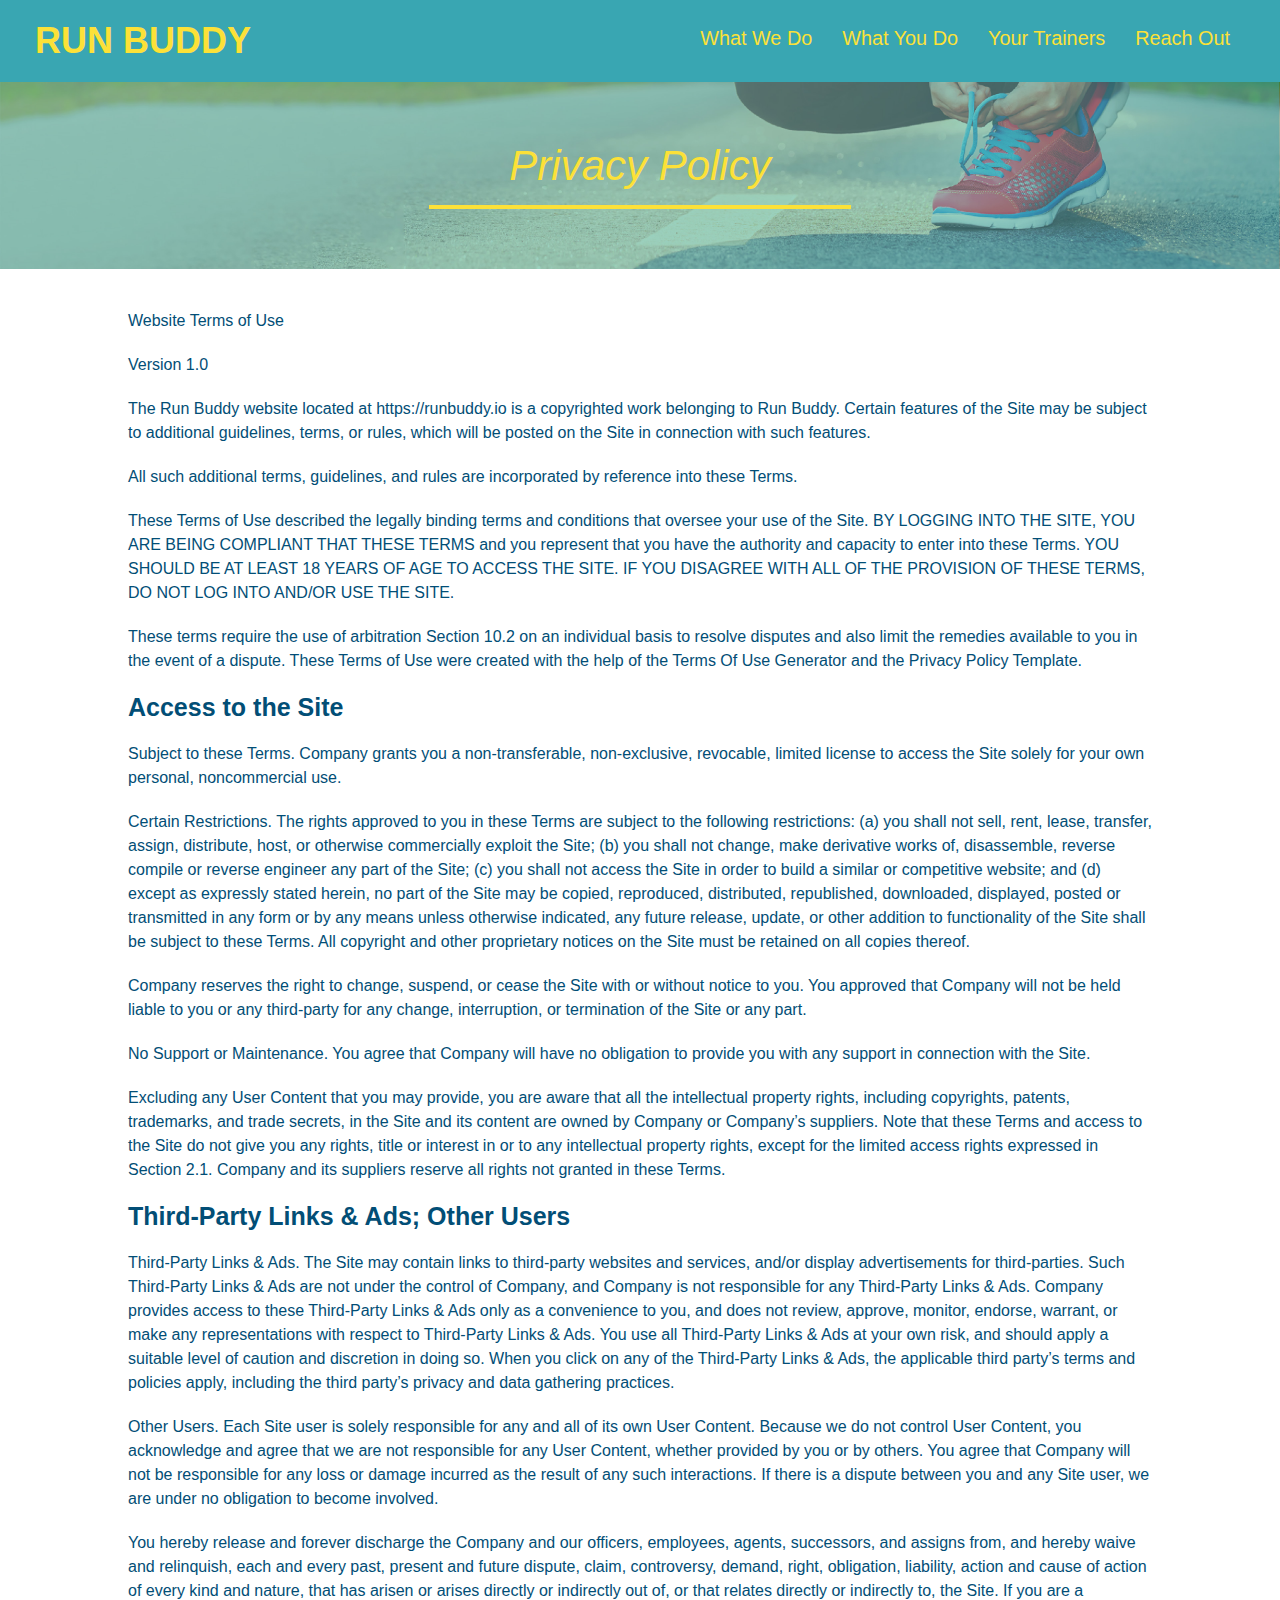
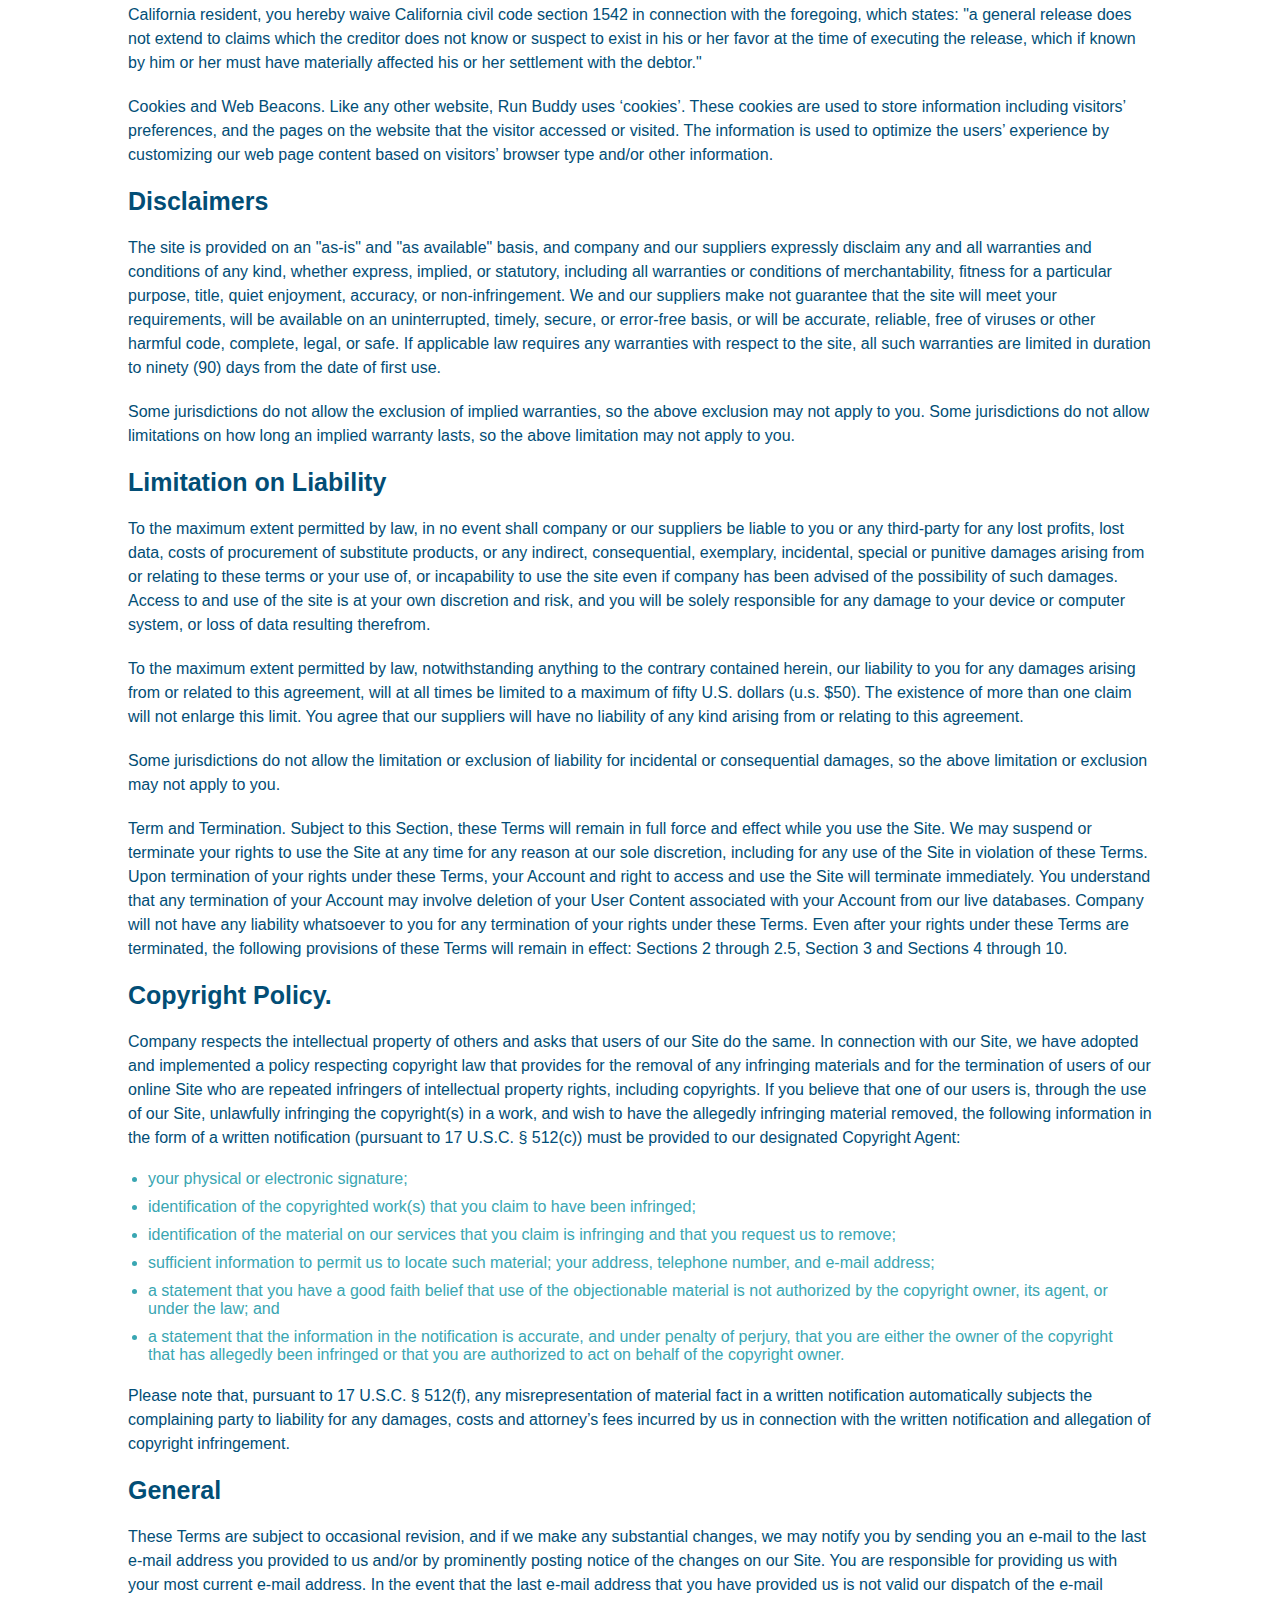
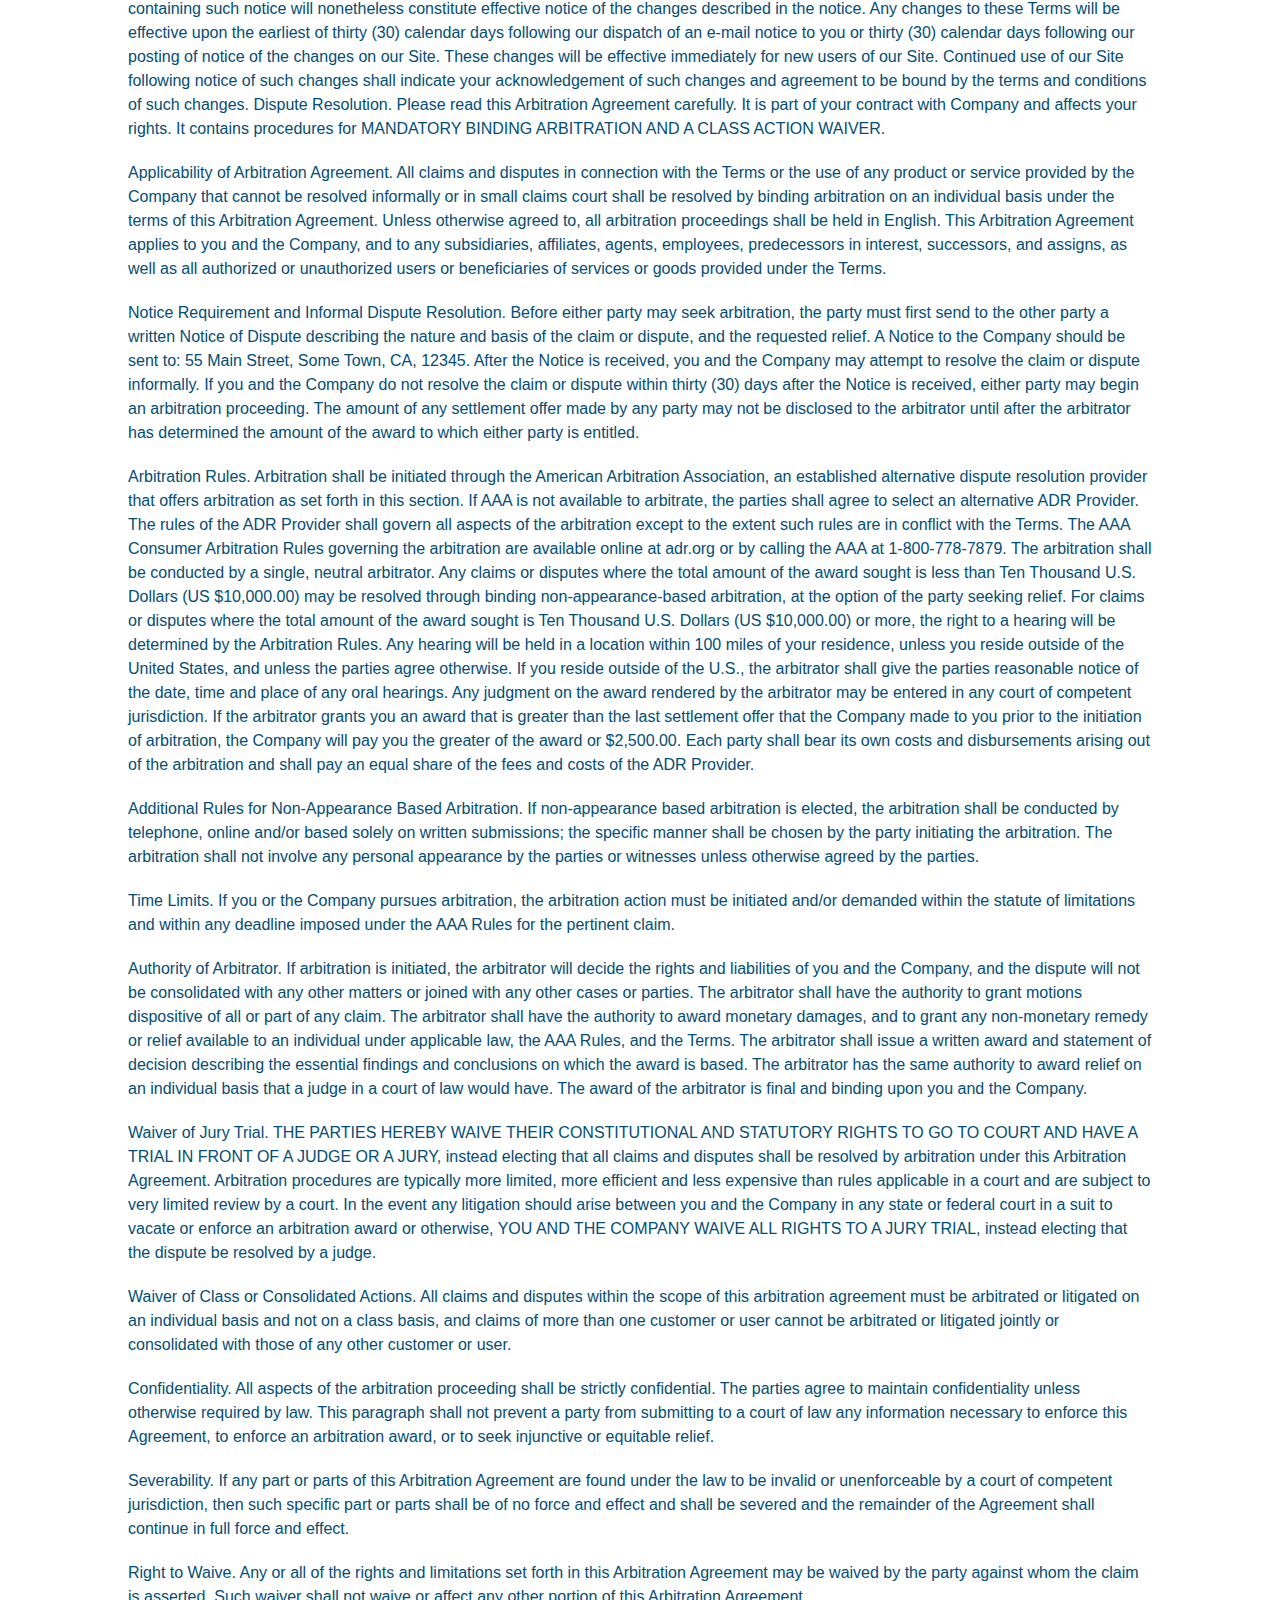
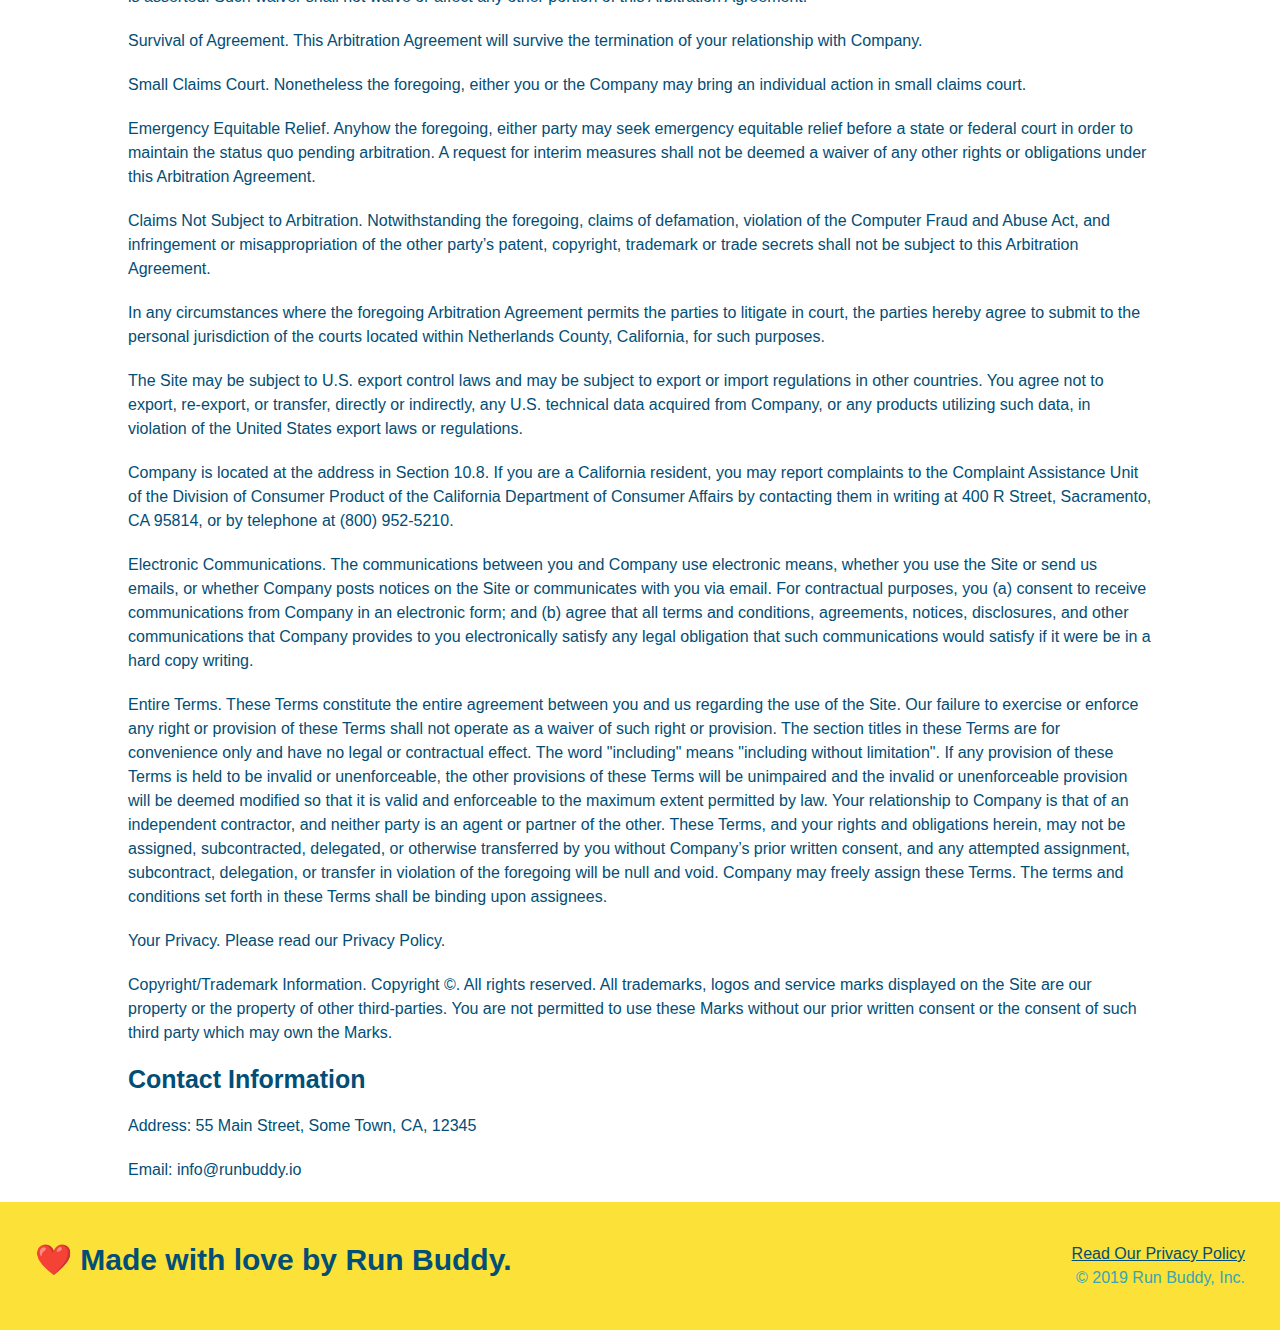
==== commit 122921ef: "add mediaqueries" ====
--- a/privacy-policy.html
+++ b/privacy-policy.html
@@ -5,6 +5,7 @@
     <link rel="stylesheet" href="./assets/css/style.css" />
     <link rel="stylesheet" href="./assets/css/secondary-styles.css" />
     <title>Run Buddy - Privacy Policy</title>
+    <meta name="viewport" content="width=device-width, initial-scale=1.0" />
   </head>
   <body>
     <header>
--- a/assets/css/style.css
+++ b/assets/css/style.css
@@ -45,7 +45,7 @@
 }
 
 header nav ul li a {
-  margin: 0 30px;
+  padding: 10px 15px;
   font-weight: lighter;
   font-size: 1.55vw;
 }
@@ -93,6 +93,7 @@
   display: flex;
   justify-content: center;
   flex-wrap: wrap;
+  align-items: flex-start;
 }
 
 .hero-cta {
@@ -101,7 +102,7 @@
   margin: 3.5%;
   color: #fff;
   font-size: 18px;
-  line-height: 1.3;
+  line-height: 1.2;
 }
 
 .hero-cta h2 {
@@ -153,7 +154,7 @@
 
 /* SECTION TITLE STYLES START */
 .section-title {
-  font-size: 55px;
+  font-size: 48px;
   border-bottom: 3px solid;
   color: #024e76;
   padding-bottom: 20px;
@@ -358,4 +359,110 @@
 
 .flex-row {
   display: flex;
-}+}
+
+/*MEDIA QURRY FOR SMALLER DESKTOP SCREENS AND SMALLER */
+@media screen and (max-width: 980px) {
+  header {
+    padding-bottom: 0;
+    justify-content: center;
+  }
+
+  header h1 {
+    width: 100%;
+    text-align: center;
+  }
+
+  header nav ul {
+    margin-top: 20px;
+    width: 100%;
+    justify-content: center;
+  }
+
+  header nav ul li a {
+    font-size: 20px;
+  }
+
+  footer h2, footer div {
+    text-align: center;
+    width: 100%;
+  }
+  
+  hero-cta, .hero-form {
+    width: 100%;
+  }
+  
+  .hero-cta {
+    text-align: center;
+  }
+
+  .section-title {
+    width: 80%;
+  }
+  
+  .trainer {
+    flex: 0 70%;
+  }
+  
+  .contact-info iframe{
+    flex: 1 100%;
+  }
+}
+
+/* MEDIA QUERY FOR TABLETS AND SMALLER */
+@media screen and (max-width: 768px) {
+  section {
+    padding: 30px 15px
+  }
+  .step h3 {
+    flex: 1 100%;
+    text-align: center;
+  }
+
+  .step-info {
+    flex: 2 100%;
+    text-align: center;
+    justify-content: center;
+  }
+
+  .step-img {
+    flex: 0 32%;
+    margin-right: 0;
+    margin-top: 15px;
+    margin-bottom: 15px;
+  }
+
+  .step-text {
+    flex: 100%;  
+  }
+}
+
+/* MEDIA QUERY FOR MOBILE PHONES AND SMALLER */
+@media screen and (max-width: 575px) {
+  .hero-form button {
+    width: 100%;
+  }
+
+  .section-title {
+    width: 95%;
+  }
+
+  .intro p {
+    width: 100%;
+  }
+
+  .trainer {
+    flex: 0 100%;
+  }
+
+  .contact-info {
+    text-align: center;
+  }
+
+  .contact-info > * {
+    flex: 0 100%;
+  }
+  .contact-form {
+    order: 3;
+  }
+}
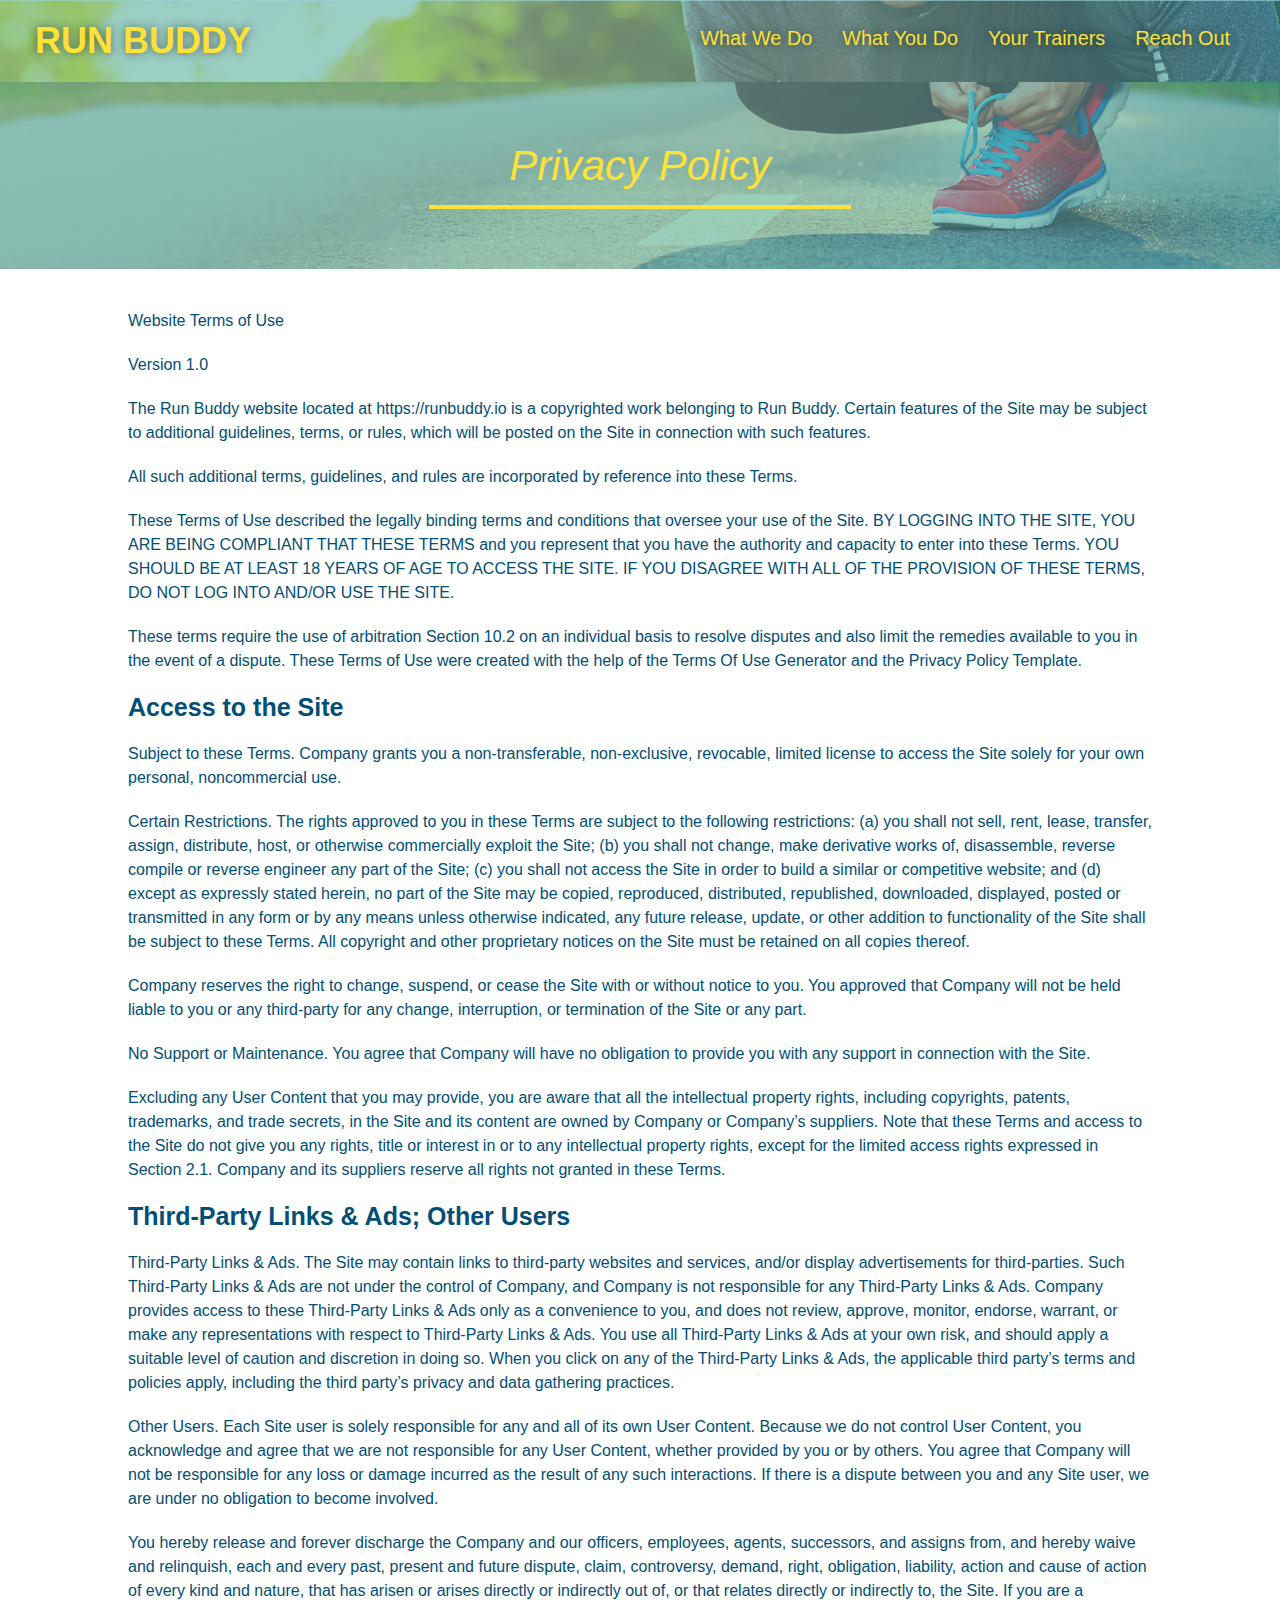
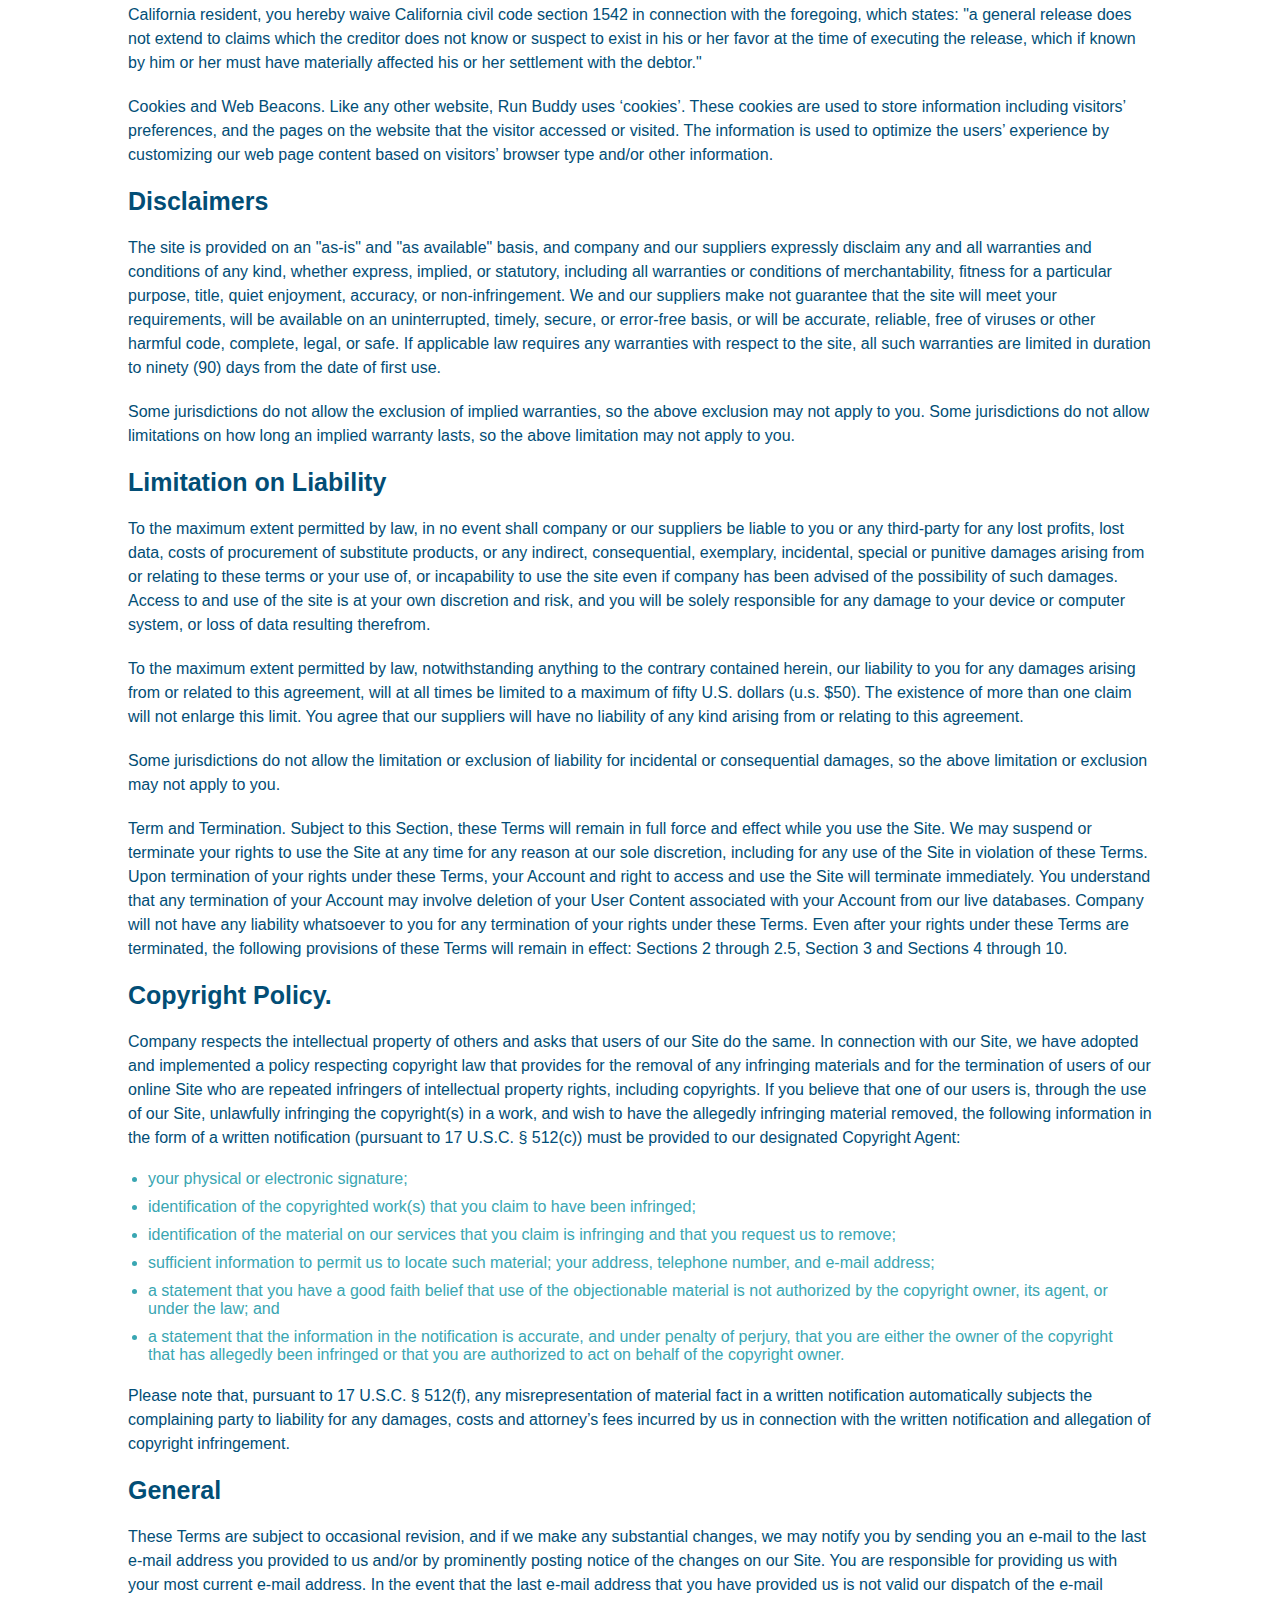
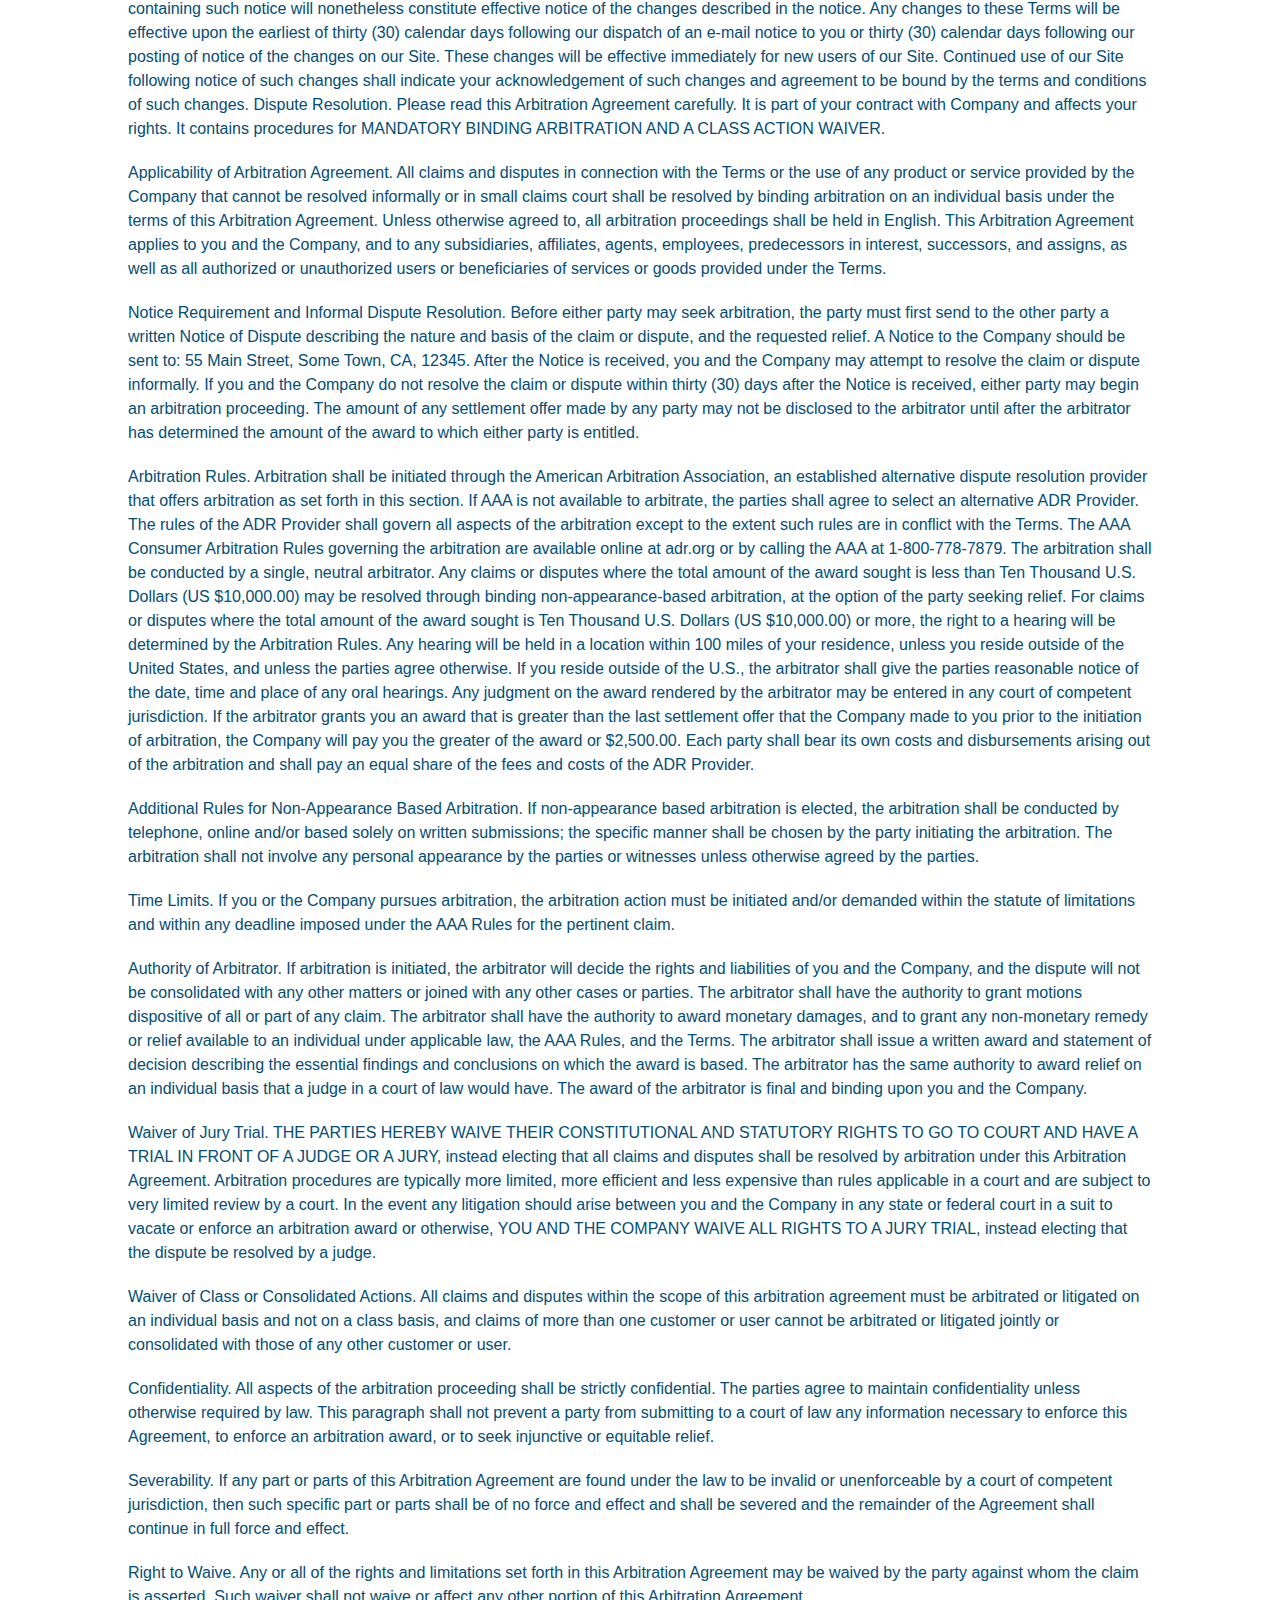
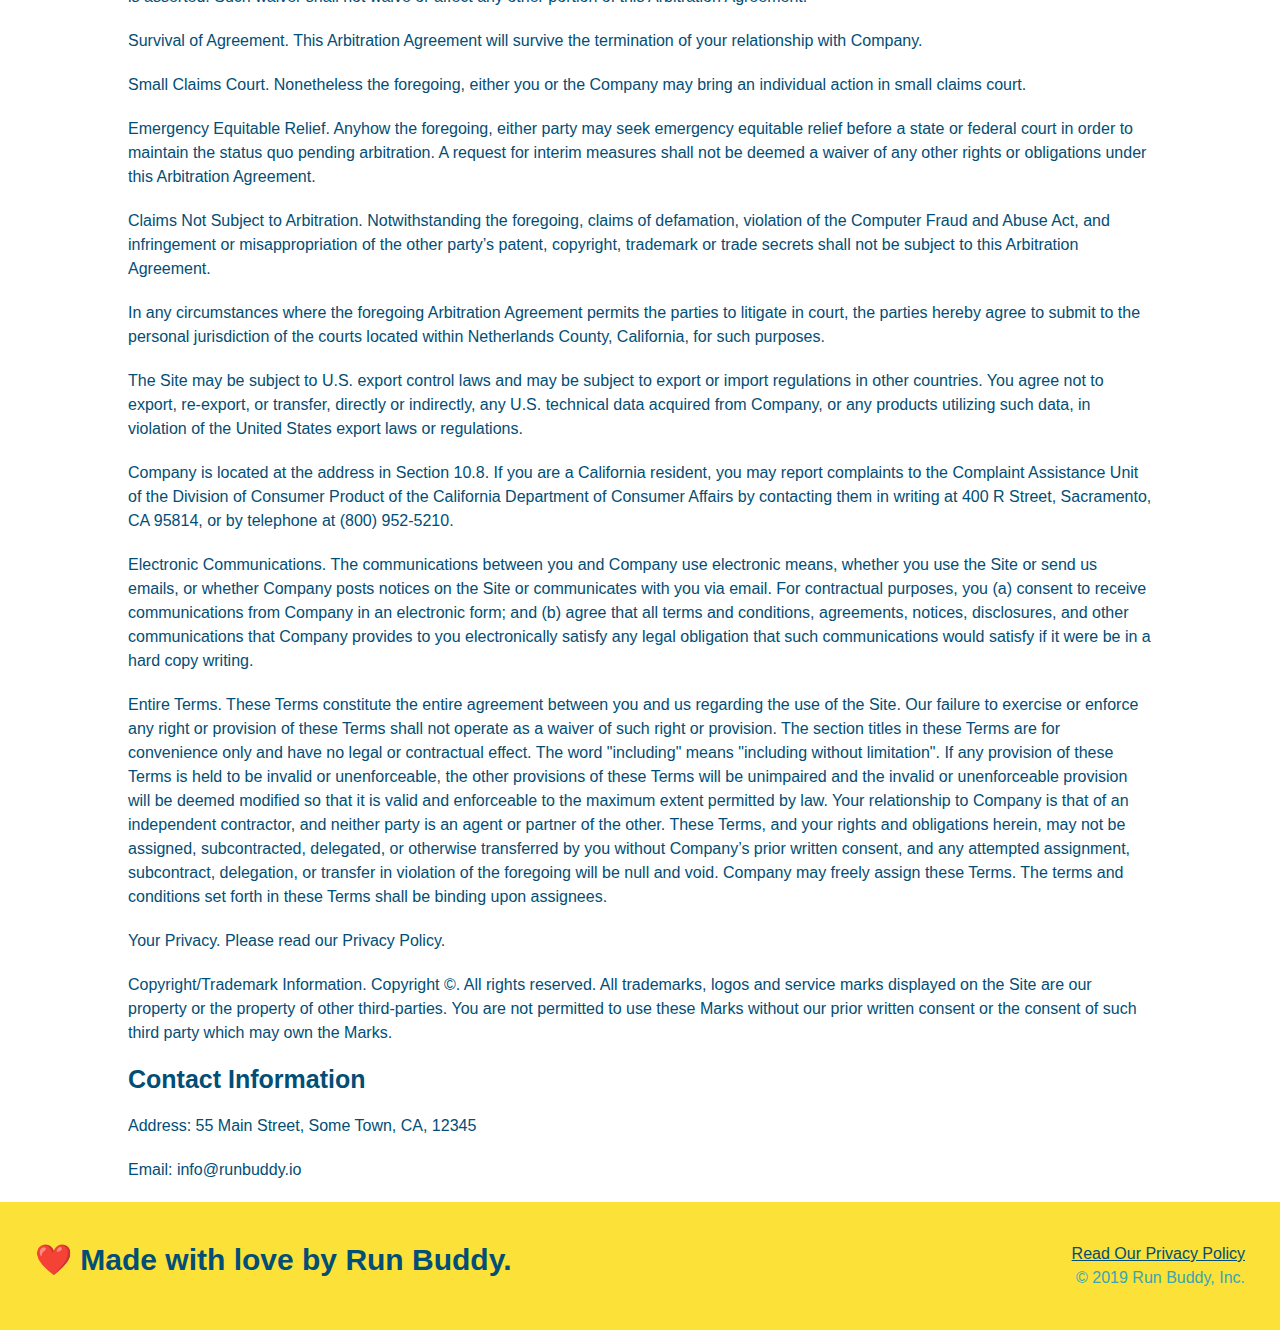
==== commit 3dddfe30: "adding pseudo" ====
--- a/privacy-policy.html
+++ b/privacy-policy.html
@@ -2,10 +2,10 @@
 <html lang="en">
   <head>
     <meta charset="UTF-8" />
+    <meta name="viewport" content="width=device-width, initial-scale=1.0" />
     <link rel="stylesheet" href="./assets/css/style.css" />
     <link rel="stylesheet" href="./assets/css/secondary-styles.css" />
     <title>Run Buddy - Privacy Policy</title>
-    <meta name="viewport" content="width=device-width, initial-scale=1.0" />
   </head>
   <body>
     <header>
--- a/assets/css/style.css
+++ b/assets/css/style.css
@@ -18,6 +18,14 @@
   display: flex;
   justify-content: space-between;
   flex-wrap: wrap;
+  position: -webkit-sticky;
+  position: sticky;
+  top: 0;
+  background-image: url(../images/hero-bg.jpg);
+  background-size: cover;
+  background-position: center;
+  background-attachment: fixed;
+  background-position: 80%;
 }
 
 header h1 {
@@ -25,6 +33,7 @@
   margin: 0;
   font-size: 36px;
   color: #fce138;
+  text-shadow: 0 0 10px rgba(0, 0, 0, 0.5);
 }
 
 header a {
@@ -48,6 +57,14 @@
   padding: 10px 15px;
   font-weight: lighter;
   font-size: 1.55vw;
+  text-shadow: 0 0 10px rgba(0, 0, 0, 0.5);
+}
+
+header nav ul li a:hover {
+  background: #fce138;
+  color: #024e76;
+  border-radius: 15px;
+  text-shadow: none;
 }
 
 /* HEADER / NAVBAR STYLES END */
@@ -109,15 +126,18 @@
   font-style: italic;
   font-size: 55px;
   color: #fce138;
+  text-shadow: 0 0 10px rgba(0, 0, 0, 0.5);
 }
 
 .hero-form {
   border: 3px solid #024e76;
-  background-color: #fce138;
+  background-color: rgba(252, 225, 56, .8);
   padding: 20px;
   color: #024e76;
   width: 40%;
   margin: 3.5%;
+  box-shadow: 0 0 10px rgba(0, 0, 0, 0.5);
+  border-radius: 15px;
 }
 
 .hero-form h3 {
@@ -136,6 +156,13 @@
   color: #024e76;
   width: 100%;
   margin-bottom: 15px; 
+  border-radius: 10px;
+  background-color: rgba(255, 255, 255, .75);
+}
+
+.form-input:focus {
+  background-color: rgba(255, 255, 255, 1);
+  outline: none;
 }
 
 .hero-form label {
@@ -148,7 +175,12 @@
   border: none;
   padding: 10px 20px;
   font-size: 16px;
+  border-radius: 10px;
 } 
+
+.hero-form button:hover {
+  background-color: #39a6b2;
+}
 /* HERO STYLES END */
 
 
@@ -194,11 +226,13 @@
   margin: 50px auto;
   padding-bottom: 50px;
   width: 80%;
-  border-bottom: 1px solid #39a6b2;
   display: flex;
   flex-wrap: wrap;
   align-items: center;
   justify-content: space-between;
+}
+.step:last-child {
+  border-bottom: 1px solid #39a6b2;
 }
 
 .step h3 {
@@ -279,6 +313,59 @@
   font-size: 17px;
 }
 /* TRAINER STYLES END */
+
+/* SERVICE STYLES START */
+.services {
+  background: #fce138; 
+}
+
+.service-grid-wrapper {
+  display: flex;
+  width: 100%;
+  justify-content: center;
+}
+
+.service-grid-container {
+  background: lightyellow;
+  width: 80%;
+  display: grid;
+  /* repeat(iterator, size) */
+  grid-template-columns: 1fr repeat(2, 4fr);
+  grid-template-rows: repeat(5, 1fr) 2fr;
+  border: 2px solid #024e76;
+  color:  #024e76;
+  font-size: 1.2rem;
+}
+
+.service-grid-item {
+  padding: 15px 0;
+  border: 2px solid #024e76;
+  display: flex;
+  align-items: center;
+  justify-content: center;
+  text-align: center;
+}
+
+.service-grid-item.basic {
+  grid-column: 2 / span 1;
+}
+
+.service-grid-item.both {
+  grid-column: 2 / span 2;
+}
+
+.service-grid-item.cancel {
+  writing-mode: vertical-lr;
+  grid-column: 1;
+  grid-row: 1 / -1;
+  transform: rotate(180deg);
+}
+
+.grid-head, .grid-price, .service-grid-item.cancel {
+  font-size: 1.5rem;
+  font-weight: bold;
+}
+/* SERVICE STYLES END */
 
 /* REACH OUT STYLES START */
 .contact {
@@ -329,6 +416,13 @@
   width: 100%;
   margin-bottom: 15px;
   margin-top: 5px;
+  border-radius: 10px;
+  background-color: rgba(255, 255, 255, .75);
+}
+
+.contact-form input, .contact-form textarea:focus {
+  background-color: rgba(255, 255, 255, 1);
+  outline: none;
 }
 
 .contact-form button {
@@ -339,6 +433,12 @@
   text-align: center;
   padding: 15px 0;
   font-size: 16px;
+  border-radius: 10px
+}
+
+.contact-form button:hover {
+  color:#fce138;
+  background: #39a6b2;
 }
 
 .contact-info a {
@@ -361,11 +461,12 @@
   display: flex;
 }
 
-/*MEDIA QURRY FOR SMALLER DESKTOP SCREENS AND SMALLER */
+/* MEDIA QUERY FOR SMALLER DESKTOP SCREENS AND SMALLER */
 @media screen and (max-width: 980px) {
   header {
     padding-bottom: 0;
     justify-content: center;
+    position: relative;
   }
 
   header h1 {
@@ -387,8 +488,8 @@
     text-align: center;
     width: 100%;
   }
-  
-  hero-cta, .hero-form {
+
+  .hero-cta, .hero-form {
     width: 100%;
   }
   
@@ -412,8 +513,9 @@
 /* MEDIA QUERY FOR TABLETS AND SMALLER */
 @media screen and (max-width: 768px) {
   section {
-    padding: 30px 15px
-  }
+    padding: 30px 15px;
+  }
+
   .step h3 {
     flex: 1 100%;
     text-align: center;
@@ -435,6 +537,25 @@
   .step-text {
     flex: 100%;  
   }
+  
+  .service-grid-container {
+    grid-template-columns: 1fr 1fr;
+  }
+
+  .service-grid-item.basic {
+    grid-column: 1;
+  }
+
+  .service-grid-item.both {
+    grid-column: 1 / -1;
+  }
+
+  .service-grid-item.cancel {
+    transform: none;
+    writing-mode: unset;
+    grid-column: 1 / -1;
+    grid-row: -1;
+  }
 }
 
 /* MEDIA QUERY FOR MOBILE PHONES AND SMALLER */
@@ -462,7 +583,8 @@
   .contact-info > * {
     flex: 0 100%;
   }
+
   .contact-form {
     order: 3;
   }
-}
+}